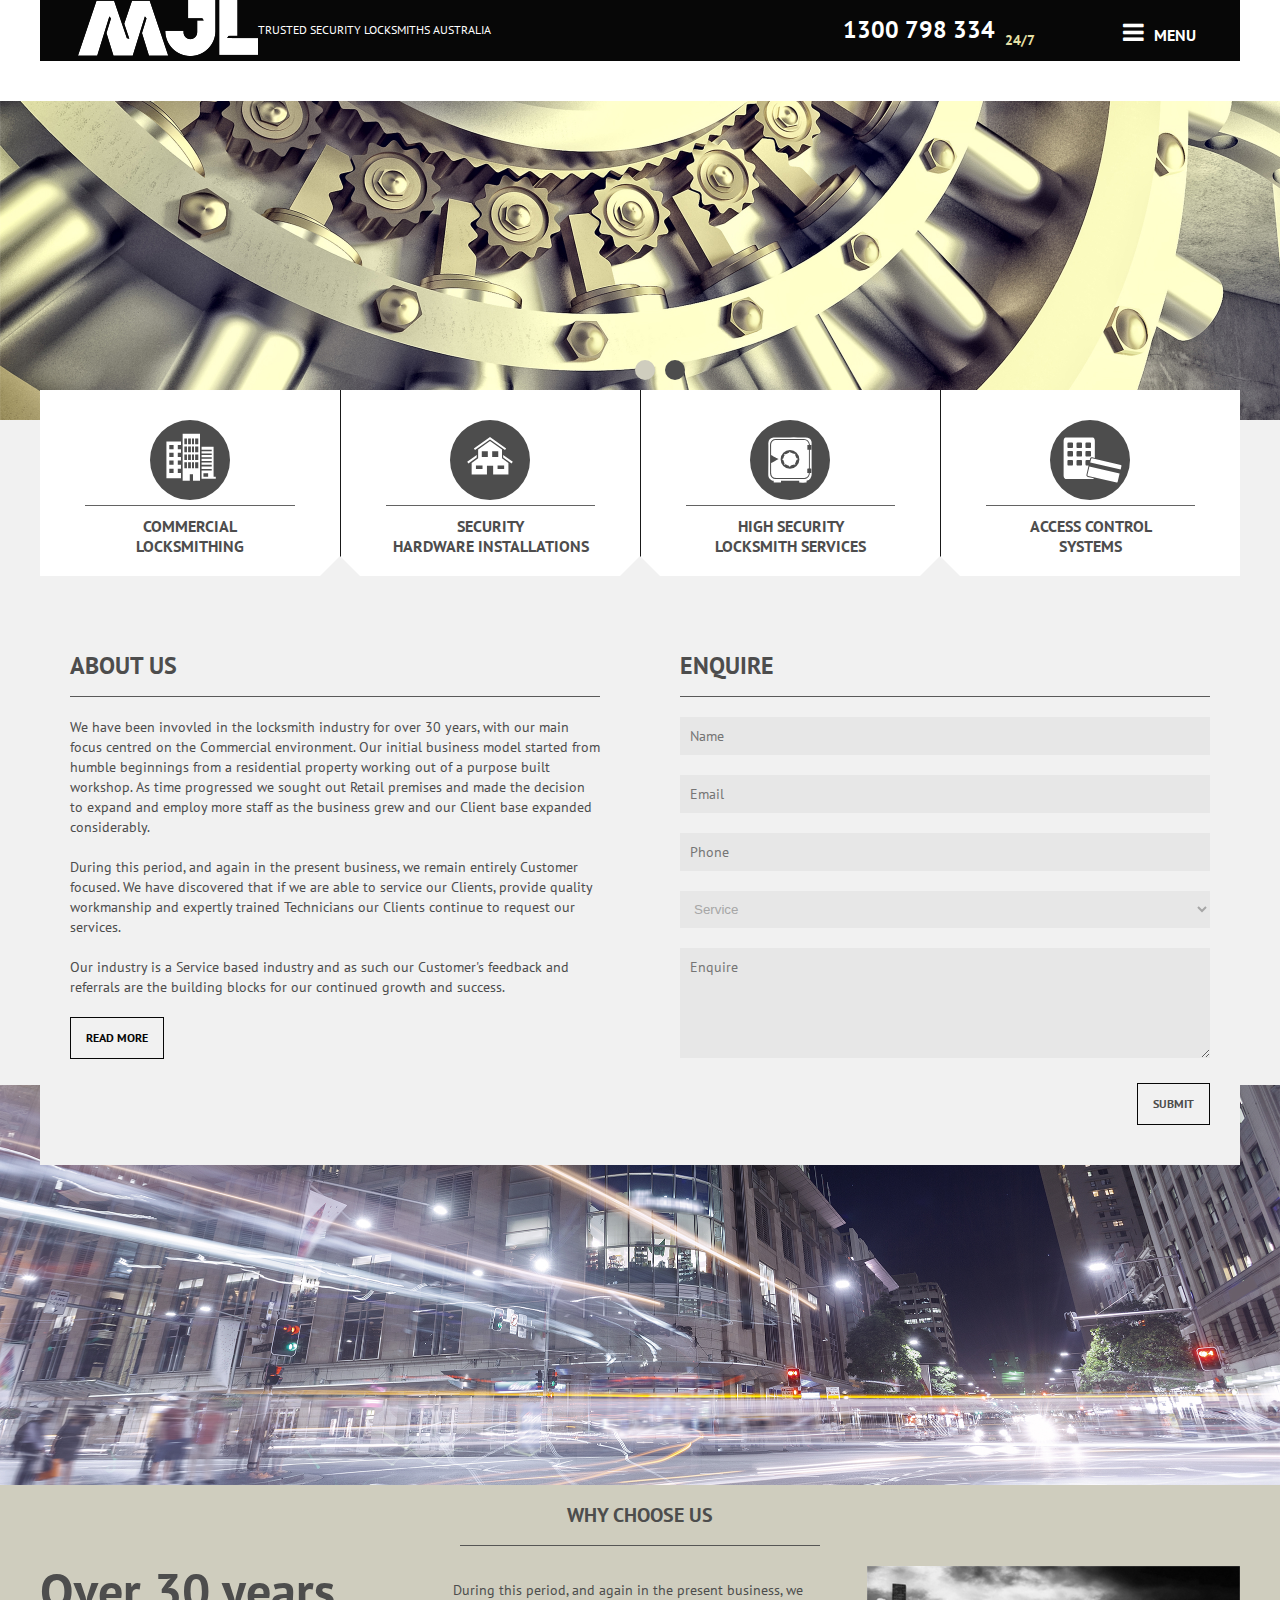
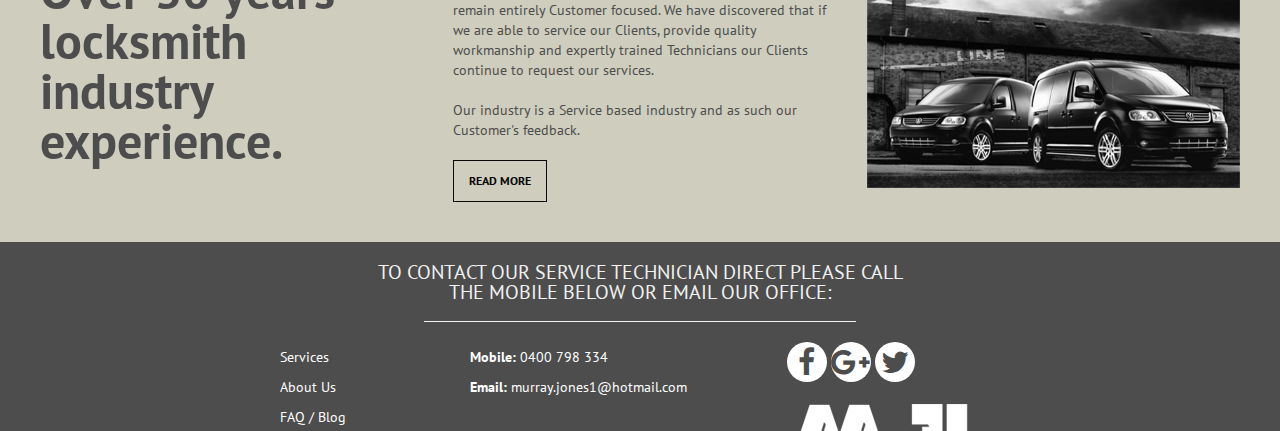
==== index.html @ b2fc55f4 "update style mobile & tablet" ====
<!DOCTYPE html>
<!--[if lt IE 7]>      <html class="no-js lt-ie9 lt-ie8 lt-ie7"> <![endif]-->
<!--[if IE 7]>         <html class="no-js lt-ie9 lt-ie8"> <![endif]-->
<!--[if IE 8]>         <html class="no-js lt-ie9"> <![endif]-->
<!--[if gt IE 8]><!-->
<html class="no-js">
<!--<![endif]-->
<head>
<meta charset="utf-8">
<meta name="viewport" content="width=device-width, initial-scale=1, maximum-scale=1, user-scalable=no">
<title>Home page</title>
<link href="css/style.css" rel="stylesheet" />
<link href="css/slideshow.css" rel="stylesheet" />
<link href='https://fonts.googleapis.com/css?family=PT+Sans:400,700' rel='stylesheet' type='text/css'>
<link rel="stylesheet" href="https://maxcdn.bootstrapcdn.com/font-awesome/4.4.0/css/font-awesome.min.css">
</head>
<body>
	<div class="wrapper">
		<div class="block-header">
			<div class="container">
				<div class="header clearfix">
					<div class="left-header hidden-xs">
						<a href="#" class="logo-main"><img src="images/logo.png" alt="logo company"></a>
						<span class="txt-trust">trusted Security Locksmiths australia</span>
						<span class="txt-week">24/7</span>
						<span class="txt-phone">1300 798 334</span>
					</div>
					<div class="visible-xs header-mobile">
						<span class="hotline">1300 798 334</span>
						<span class="week-mobile">24/7</span>
					</div>
					<div class="right-header">
						<a href="#" class="humberger"><i class="fa fa-bars"></i><span>menu</span></a>
						<div class="menu-drop dis-none">
							<ul class="menu-child">
								<li>
									<a class="show-child" href="#">SERVICES</a>
									<ul class="menu-child2 dis-none">
										<li><a href="#">COMMERCIAL LOCKSMITHING</a></li>
										<li><a href="#">SECURITY HARDWARE INSTALLATION</a></li>
										<li><a href="#">HIGH SECURITY LOCKSMITH SERVICES</a></li>
										<li><a href="#">ACCESS CONTROL SYSTEMS</a></li>
									</ul>

								</li>
								<li>
									<a class="show-child" href="#">ABOUT US</a>
									<ul class="menu-child2 dis-none">
										<li><a href="#">why choose us </a></li>
										<li><a href="#">MJL Directors profile</a></li>
										<li><a href="#">privacy policy</a></li>
									</ul>
								</li>
								<li><a href="#">CONTACT US</a></li>
								<li>
									<a class="show-child" href="#">FAQ / BLOG</a>
									<ul class="menu-child2 dis-none">
										<li><a href="#">FAQ</a></li>
										<li><a href="#">LOCK, SECURITY AND TIPS</a></li>
									</ul>
								</li>
							</ul>
						</div>
					</div>
				</div>
				<div class="visible-xs container-logo">
					<a href="#" class="logo-mobile"><i class="icon-logo-mjl-mobile"></i></a>
					<div class="txt-sologan">trusted Security Locksmiths australia</div>
				</div>
			</div>
		</div>
		<div class="slider clearfix sumHeightMobile">
			<ul class="rslides">
				<li>
					<img src="images/bg_header.jpg" alt="">
				</li>
				<li>
					<img src="images/bg_header.jpg" alt="">
				</li>
			</ul>
		</div>
		<div class="bg-lightest">
			<div class="container">
				<div class="home-block hidden-xs">
					<div class="block-house">
						<div class="block-house1 block-element">
							<div class="house-element">
								<i class="icon-house"></i>
							</div>
							<div class="txt-title">
								Commercial<br>
	Locksmithing
							</div>
						</div>
						<div class="block-house1 block-element">
							<div class="house-element">
								<i class="icon-house2"></i>
							</div>
							<div class="txt-title">
								Security<br>
	Hardware Installations
							</div>
						</div>
						<div class="block-house1 block-element">
							<div class="house-element">
								<i class="icon-house3"></i>
							</div>
							<div class="txt-title">
								High Security<br>
	Locksmith Services
							</div>
						</div>
						<div class="block-house1 block-element">
							<div class="house-element">
								<i class="icon-house4"></i>
							</div>
							<div class="txt-title">
								access control<br>
	systems
							</div>
						</div>
						
					</div>
				</div>
			</div>
			<div class="visible-xs four-block">
				<div class="block-toggle bg-white">
					<div class="container">
						<div class="clearfix header-toggle">
							<div class="icon-four">
								<i class="icon-house2"></i>
							</div>
							<div class="txt-four-block">
								Security Hardware<br>
						Installations
							</div>
							<div class="arrown-mobile">
								<i class="fa fa-chevron-down"></i>
							</div>
						</div>
						<div class="conten-toggle">
							Lorem ipsum dolor sit amet, consectetur adipisicing elit, sed do eiusmod tempor incididunt ut labore et dolore magna aliqua. Ut enim ad minim veniam, quis nostrud exercitation ullamco laboris nisi ut aliquip ex ea commodo consequat. Duis aute irure dolor in reprehenderit in voluptate velit esse cillum dolore eu fugiat nulla pariatur. Excepteur sint occaecat cupidatat non proident, sunt in culpa qui officia deserunt mollit anim id est laborum. <br><br>

Sed ut perspiciatis unde omnis iste natus error sit voluptatem accusantium doloremque laudantium, totam rem aperiam, eaque ipsa quae ab illo inventore veritatis et quasi architecto beatae vitae dicta sunt explicabo. Nemo enim ipsam voluptatem quia voluptas sit aspernatur aut odit aut fugit, sed quia consequuntur magni dolores eos qui ratione voluptatem sequi nesciunt. Neque porro quisquam est, qui dolorem ipsum quia dolor sit amet, consectetur, adipisci velit, sed quia non numquam eius modi tempora incidunt ut labore et dolore magnam aliquam quaerat voluptatem. <br>
						</div>
					</div>
				</div>
				<div class="block-toggle bg-lightest">
					<div class="container">
						<div class="clearfix header-toggle">
							<div class="icon-four">
								<i class="icon-house"></i>
							</div>
							<div class="txt-four-block">
								Commercial<br>
Locksmithing
							</div>
							<div class="arrown-mobile">
								<i class="fa fa-chevron-down"></i>
							</div>
						</div>
						<div class="conten-toggle">
							Lorem ipsum dolor sit amet, consectetur adipisicing elit, sed do eiusmod tempor incididunt ut labore et dolore magna aliqua. Ut enim ad minim veniam, quis nostrud exercitation ullamco laboris nisi ut aliquip ex ea commodo consequat. Duis aute irure dolor in reprehenderit in voluptate velit esse cillum dolore eu fugiat nulla pariatur. Excepteur sint occaecat cupidatat non proident, sunt in culpa qui officia deserunt mollit anim id est laborum. <br><br>

Sed ut perspiciatis unde omnis iste natus error sit voluptatem accusantium doloremque laudantium, totam rem aperiam, eaque ipsa quae ab illo inventore veritatis et quasi architecto beatae vitae dicta sunt explicabo. Nemo enim ipsam voluptatem quia voluptas sit aspernatur aut odit aut fugit, sed quia consequuntur magni dolores eos qui ratione voluptatem sequi nesciunt. Neque porro quisquam est, qui dolorem ipsum quia dolor sit amet, consectetur, adipisci velit, sed quia non numquam eius modi tempora incidunt ut labore et dolore magnam aliquam quaerat voluptatem. <br>
						</div>
					</div>
				</div>
				<div class="block-toggle bg-gray11">
					<div class="container">
						<div class="clearfix header-toggle">
							<div class="icon-four">
								<i class="icon-house3"></i>
							</div>
							<div class="txt-four-block">
								High Security<br>
Locksmith Services
							</div>
							<div class="arrown-mobile">
								<i class="fa fa-chevron-down"></i>
							</div>
						</div>
						<div class="conten-toggle">
							Lorem ipsum dolor sit amet, consectetur adipisicing elit, sed do eiusmod tempor incididunt ut labore et dolore magna aliqua. Ut enim ad minim veniam, quis nostrud exercitation ullamco laboris nisi ut aliquip ex ea commodo consequat. Duis aute irure dolor in reprehenderit in voluptate velit esse cillum dolore eu fugiat nulla pariatur. Excepteur sint occaecat cupidatat non proident, sunt in culpa qui officia deserunt mollit anim id est laborum. <br><br>

Sed ut perspiciatis unde omnis iste natus error sit voluptatem accusantium doloremque laudantium, totam rem aperiam, eaque ipsa quae ab illo inventore veritatis et quasi architecto beatae vitae dicta sunt explicabo. Nemo enim ipsam voluptatem quia voluptas sit aspernatur aut odit aut fugit, sed quia consequuntur magni dolores eos qui ratione voluptatem sequi nesciunt. Neque porro quisquam est, qui dolorem ipsum quia dolor sit amet, consectetur, adipisci velit, sed quia non numquam eius modi tempora incidunt ut labore et dolore magnam aliquam quaerat voluptatem. <br>
						</div>
					</div>
				</div>
				<div class="block-toggle bg-mobile2">
					<div class="container">
						<div class="clearfix header-toggle">
							<div class="icon-four">
								<i class="icon-house4"></i>
							</div>
							<div class="txt-four-block">
								access control<br>
systems
							</div>
							<div class="arrown-mobile">
								<i class="fa fa-chevron-down"></i>
							</div>
						</div>
						<div class="conten-toggle">
							Lorem ipsum dolor sit amet, consectetur adipisicing elit, sed do eiusmod tempor incididunt ut labore et dolore magna aliqua. Ut enim ad minim veniam, quis nostrud exercitation ullamco laboris nisi ut aliquip ex ea commodo consequat. Duis aute irure dolor in reprehenderit in voluptate velit esse cillum dolore eu fugiat nulla pariatur. Excepteur sint occaecat cupidatat non proident, sunt in culpa qui officia deserunt mollit anim id est laborum. <br><br>

Sed ut perspiciatis unde omnis iste natus error sit voluptatem accusantium doloremque laudantium, totam rem aperiam, eaque ipsa quae ab illo inventore veritatis et quasi architecto beatae vitae dicta sunt explicabo. Nemo enim ipsam voluptatem quia voluptas sit aspernatur aut odit aut fugit, sed quia consequuntur magni dolores eos qui ratione voluptatem sequi nesciunt. Neque porro quisquam est, qui dolorem ipsum quia dolor sit amet, consectetur, adipisci velit, sed quia non numquam eius modi tempora incidunt ut labore et dolore magnam aliquam quaerat voluptatem. <br>
						</div>
					</div>
				</div>
			</div>
			
			<div class="container">
				<div class="form-homepage after-parellex">
					<div class="grid-multi ">
						<div class="grid-sm-6">
							<div class="about-us">
								<h2 class="title-txt">about us</h2>
								<p>
									We have been invovled in the locksmith industry for over 30 years, with our main focus centred on the Commercial environment. Our initial business model started from humble beginnings from a residential property working out of a purpose built workshop. As time progressed we sought out Retail premises and made the decision to expand and employ more staff as the business grew and our Client base expanded considerably.<br><br>
								
								During this period, and again in the present business, we remain entirely Customer focused. We have discovered that if we are able to service our Clients, provide quality workmanship and expertly trained Technicians our Clients continue to request our services.<br><br>
								
								Our industry is a Service based industry and as such our Customer's feedback and referrals are the building blocks for our continued growth and success.<br><br>
								<a href="#" class="btn btn-outline">Read More</a>
								</p>
							</div>

						</div>
						<div class="grid-sm-6">
							<div class="form-contact hidden-xs">
								<h2 class="title-txt">ENQUIRE</h2>
								
								<div class="clearfix">
									<input type="text" class="form-input" placeholder="Name">
									<input type="text" class="form-input" placeholder="Email">
									<input type="text" class="form-input" placeholder="Phone">
									<select class="select-form">
										<option select>Service</option>
										<option >ENQUIRE</option>
										<option >Service</option>
										<option >Service</option>
									</select>
									<textarea rows="5" class="form-input" placeholder="Enquire"></textarea>
									<a href="#" class="btn btn-outline btn-submit">SUBMIT</a>
								</div>
							</div>
							<div class="visible-xs block-toggle form-contact-mobile">
								<div class="clearfix header-toggle">
									<div class="icon-four">
										<i class="icon-help-contact"></i>
									</div>
									<div class="txt-four-block">
										Make an<br>
Enquiry
									</div>
									<div class="arrown-mobile">
										<i class="fa fa-chevron-down"></i>
									</div>
								</div>
								<div class="conten-toggle">
									<div class="clearfix">
										<input type="text" class="form-input" placeholder="Name">
										<input type="text" class="form-input" placeholder="Email">
										<input type="text" class="form-input" placeholder="Phone">
										<select class="select-form">
											<option select>Service</option>
											<option >ENQUIRE</option>
											<option >Service</option>
											<option >Service</option>
										</select>
										<textarea rows="5" class="form-input" placeholder="Enquire"></textarea>
										<a href="#" class="btn btn-outline btn-submit">SUBMIT</a>
									</div>
								</div>
							</div>
						</div>
					</div>
				</div>
			</div>
			<div class="parallax-content">
				<img data-parallax='{"y": 200}' src="images/parallax.jpg"/></img>
			</div>
			<div class="bg-lighter">
				<div class="container">
					<div class="txt-header">
						why choose us
					</div>
					<div class="grid-multi">
						<div class="grid-sm-4">
							<div class="txt-year">Over 30 years
	locksmith industry experience.</div>
						</div>
						<div class="grid-sm-4">
							<p>During this period, and again in the present business, we remain entirely Customer focused. We have discovered that if we are able to service our Clients, provide quality workmanship and expertly trained Technicians our Clients continue to request our services.<br><br>
	 
	Our industry is a Service based industry and as such our Customer's feedback.<br><br>
	<a class="btn btn-outline" href="#">Read More</a>
	</p>
						</div>
						<div class="grid-sm-4">
							<img class="respon-img" src="images/image1.jpg" alt="images">
						</div>
					</div>
				</div>
			</div>

			<!-- Footer -->
			<div class="footer">
				<div class="container">
					<div class="footer-top">
						<div class="txt-footer">
						To contact our Service Technician direct please call<br>
						the mobile below or email our office:
						</div>
						<div class="grid-multi txt-link-footer">
							<div class="grid-sm-3">
								<ul>
									<li><a href="#">Services</a></li>
									<li><a href="#">About Us</a></li>
									<li><a href="#">FAQ / Blog</a></li>
									<li><a href="#">Contact Us</a></li>
								</ul>
							</div>
							<div class="grid-sm-5">
								<ul>
									<li><strong>Mobile:</strong> 0400 798 334</li>
									<li><strong>Email:</strong> murray.jones1@hotmail.com</li>
								</ul>
							</div>
							<div class="grid-sm-4">
								<div class="link-social">
									<div class="cirlce">
										<i class="fa fa-facebook"></i>
									</div>
									<div class="cirlce">
										<i class="fa fa-google-plus"></i>
									</div>
									<div class="cirlce">
										<i class="fa fa-twitter"></i>
									</div>
								</div>
								<img class="respon-img" src="images/logo-footer.png" alt="images">
							</div>
						</div>
					</div>
				</div>
				<div class="footer-copy">
					<div class="container">
						<div class="txt-copyright">
							<div class="grid-multi">
								<div class="grid-sm-6">
									© 2014 Security Hardware Installers.
								</div>
								<div class="grid-sm-6">
									Website by The Mark Agency
								</div>
							</div>
						</div>
					</div>
				</div>
			</div>
			<!-- end footer -->
		</div>
	</div>
	
<script src="js/jquery-2.1.3.min.js"></script>
<script src="js/responsiveslides.js"></script>
<script src="js/jquery.parallax-scroll.js"></script>
<script src="js/main.js"></script>
</body>
</html>
---- css/style.css ----
/* #Variable Definitions
================================================== */
/* Fluid Grid
  $grid-width: 100%;
  $totals-columns: 12;
  $margin: 1%;
*/
/* Mixin Media Queries
================================================== */
/*  @mixin wide-screen {
    @media only screen and (min-width: $wide-screen-width) { @content; }
  }
  @mixin desktop {
    @media only screen and (min-width: $base-width) and (max-width: $wide-screen-widt - 1) { @content; }
  }*/
/* #Clearing
================================================== */
/* Include clearfix on parent to clear nested columns,
or wrap each row of columns in a @include row */
/* You can also use a @include clear to clear columns */
/* Mixin container width
================================================== */
/* line 18, ../sass/_responsive-visibility.scss */
.visible-xs {
  display: none !important;
}

/* line 18, ../sass/_responsive-visibility.scss */
.visible-sm {
  display: none !important;
}

/* line 18, ../sass/_responsive-visibility.scss */
.visible-md {
  display: none !important;
}

/* line 18, ../sass/_responsive-visibility.scss */
.visible-lg {
  display: none !important;
}

@media (max-width: 767px) {
  /* line 7, ../sass/_responsive-visibility.scss */
  .visible-xs {
    display: block !important;
  }

  /* line 10, ../sass/_responsive-visibility.scss */
  table.visible-xs {
    display: table;
  }

  /* line 11, ../sass/_responsive-visibility.scss */
  tr.visible-xs {
    display: table-row !important;
  }

  /* line 12, ../sass/_responsive-visibility.scss */
  th.visible-xs,
  td.visible-xs {
    display: table-cell !important;
  }
}
@media (min-width: 992px) and (max-width: 991px) {
  /* line 7, ../sass/_responsive-visibility.scss */
  .visible-sm {
    display: block !important;
  }

  /* line 10, ../sass/_responsive-visibility.scss */
  table.visible-sm {
    display: table;
  }

  /* line 11, ../sass/_responsive-visibility.scss */
  tr.visible-sm {
    display: table-row !important;
  }

  /* line 12, ../sass/_responsive-visibility.scss */
  th.visible-sm,
  td.visible-sm {
    display: table-cell !important;
  }
}
@media (min-width: 1200px) and (max-width: 1199px) {
  /* line 7, ../sass/_responsive-visibility.scss */
  .visible-md {
    display: block !important;
  }

  /* line 10, ../sass/_responsive-visibility.scss */
  table.visible-md {
    display: table;
  }

  /* line 11, ../sass/_responsive-visibility.scss */
  tr.visible-md {
    display: table-row !important;
  }

  /* line 12, ../sass/_responsive-visibility.scss */
  th.visible-md,
  td.visible-md {
    display: table-cell !important;
  }
}
@media (min-width: 1590px) {
  /* line 7, ../sass/_responsive-visibility.scss */
  .visible-lg {
    display: block !important;
  }

  /* line 10, ../sass/_responsive-visibility.scss */
  table.visible-lg {
    display: table;
  }

  /* line 11, ../sass/_responsive-visibility.scss */
  tr.visible-lg {
    display: table-row !important;
  }

  /* line 12, ../sass/_responsive-visibility.scss */
  th.visible-lg,
  td.visible-lg {
    display: table-cell !important;
  }
}
@media (min-width: 1590px) {
  /* line 44, ../sass/_responsive-visibility.scss */
  .visible-lg-block {
    display: block !important;
  }
}

@media (min-width: 1590px) {
  /* line 49, ../sass/_responsive-visibility.scss */
  .visible-lg-inline {
    display: inline !important;
  }
}

@media (min-width: 1590px) {
  /* line 54, ../sass/_responsive-visibility.scss */
  .visible-lg-inline-block {
    display: inline-block !important;
  }
}

@media (max-width: 767px) {
  /* line 18, ../sass/_responsive-visibility.scss */
  .hidden-xs {
    display: none !important;
  }
}
@media (min-width: 992px) and (max-width: 991px) {
  /* line 18, ../sass/_responsive-visibility.scss */
  .hidden-sm {
    display: none !important;
  }
}
@media (min-width: 1200px) and (max-width: 1199px) {
  /* line 18, ../sass/_responsive-visibility.scss */
  .hidden-md {
    display: none !important;
  }
}
@media (min-width: 1590px) {
  /* line 18, ../sass/_responsive-visibility.scss */
  .hidden-lg {
    display: none !important;
  }
}
/* line 48, sprite/*.png */
.sprite-sprite {
  background-image: url('../images/sprite-s10a72a6405.png');
  background-repeat: no-repeat;
}

/* line 48, sprite2x/*.png */
.sprite2x-sprite {
  background-image: url('../images/sprite2x-s4df52e002a.png');
  background-repeat: no-repeat;
}

/* line 1, ../sass/_button.scss */
.btn, .read-more .more-link,
.read-more .less-link,
.read-less .more-link,
.read-less .less-link {
  padding: 10px 15px;
  display: inline-block;
  text-transform: uppercase;
  font-size: 12px;
  font-weight: 700;
  text-decoration: none;
  color: #070707;
}

/* line 11, ../sass/_button.scss */
.btn-outline, .read-more .more-link,
.read-more .less-link,
.read-less .more-link,
.read-less .less-link {
  border: solid 1px #070707;
}

/* line 15, ../sass/_button.scss */
.read-more,
.read-less {
  display: block;
  margin-top: 20px;
}
/* line 19, ../sass/_button.scss */
.read-more .more-link,
.read-more .less-link,
.read-less .more-link,
.read-less .less-link {
  margin-right: 10px;
}

@font-face {
  font-family: 'icomoon';
  src: url("../fonts/icomoon.eot?gs9sw4");
  src: url("../fonts/icomoon.eot?gs9sw4#iefix") format("embedded-opentype"), url("../fonts/icomoon.ttf?gs9sw4") format("truetype"), url("../fonts/icomoon.woff?gs9sw4") format("woff"), url("../fonts/icomoon.svg?gs9sw4#icomoon") format("svg");
  font-weight: normal;
  font-style: normal;
}
/* line 12, ../sass/_fonts.scss */
[class^="icon-"], [class*=" icon-"] {
  font-family: 'icomoon';
  speak: none;
  font-style: normal;
  font-weight: normal;
  font-variant: normal;
  text-transform: none;
  line-height: 1;
  /* Better Font Rendering =========== */
  -webkit-font-smoothing: antialiased;
  -moz-osx-font-smoothing: grayscale;
}

/* line 26, ../sass/_fonts.scss */
.icon-local:before {
  content: "\e90b";
}

/* line 29, ../sass/_fonts.scss */
.icon-faq-person:before {
  content: "\e908";
}

/* line 32, ../sass/_fonts.scss */
.icon-service-local:before {
  content: "\e909";
}

/* line 35, ../sass/_fonts.scss */
.icon-help-contact:before {
  content: "\e90a";
}

/* line 38, ../sass/_fonts.scss */
.icon-logo-mjl-mobile:before {
  content: "\e907";
}

/* line 41, ../sass/_fonts.scss */
.icon-blog:before {
  content: "\e904";
}

/* line 44, ../sass/_fonts.scss */
.icon-lock:before {
  content: "\e905";
}

/* line 47, ../sass/_fonts.scss */
.icon-security:before {
  content: "\e906";
}

/* line 50, ../sass/_fonts.scss */
.icon-house3:before {
  content: "\e900";
}

/* line 53, ../sass/_fonts.scss */
.icon-house4:before {
  content: "\e901";
}

/* line 56, ../sass/_fonts.scss */
.icon-house2:before {
  content: "\e902";
}

/* line 59, ../sass/_fonts.scss */
.icon-house:before {
  content: "\e903";
}

/* line 14, ../sass/_grid-customer.scss */
.grid-multi {
  margin-left: -20px;
  margin-right: -20px;
  zoom: 1;
}
/* line 50, ../sass/_media-queries_grid-system.scss */
.grid-multi:after {
  clear: both;
}
/* line 51, ../sass/_media-queries_grid-system.scss */
.grid-multi:before, .grid-multi:after {
  content: '\0020';
  display: block;
  overflow: hidden;
  visibility: hidden;
  width: 0;
  height: 0;
}

/* line 26, ../sass/_grid-customer.scss */
.grid-xs-1, .grid-sm-1, .grid-md-1, .grid-lg-1, .grid-xs-2, .grid-sm-2, .grid-md-2, .grid-lg-2, .grid-xs-3, .grid-sm-3, .grid-md-3, .grid-lg-3, .grid-xs-4, .grid-sm-4, .grid-md-4, .grid-lg-4, .grid-xs-5, .grid-sm-5, .grid-md-5, .grid-lg-5, .grid-xs-6, .grid-sm-6, .grid-md-6, .grid-lg-6, .grid-xs-7, .grid-sm-7, .grid-md-7, .grid-lg-7, .grid-xs-8, .grid-sm-8, .grid-md-8, .grid-lg-8, .grid-xs-9, .grid-sm-9, .grid-md-9, .grid-lg-9, .grid-xs-10, .grid-sm-10, .grid-md-10, .grid-lg-10, .grid-xs-11, .grid-sm-11, .grid-md-11, .grid-lg-11, .grid-xs-12, .grid-sm-12, .grid-md-12, .grid-lg-12 {
  position: relative;
  min-height: 1px;
  padding-left: 20px;
  padding-right: 20px;
  box-sizing: border-box;
  -webkit-box-sizing: border-box;
}

/* line 43, ../sass/_grid-customer.scss */
.grid-xs-1, .grid-sm-1, .grid-md-1, .grid-lg-1, .grid-xs-2, .grid-sm-2, .grid-md-2, .grid-lg-2, .grid-xs-3, .grid-sm-3, .grid-md-3, .grid-lg-3, .grid-xs-4, .grid-sm-4, .grid-md-4, .grid-lg-4, .grid-xs-5, .grid-sm-5, .grid-md-5, .grid-lg-5, .grid-xs-6, .grid-sm-6, .grid-md-6, .grid-lg-6, .grid-xs-7, .grid-sm-7, .grid-md-7, .grid-lg-7, .grid-xs-8, .grid-sm-8, .grid-md-8, .grid-lg-8, .grid-xs-9, .grid-sm-9, .grid-md-9, .grid-lg-9, .grid-xs-10, .grid-sm-10, .grid-md-10, .grid-lg-10, .grid-xs-11, .grid-sm-11, .grid-md-11, .grid-lg-11, .grid-xs-12, .grid-sm-12, .grid-md-12, .grid-lg-12 {
  position: relative;
  min-height: 1px;
}

/* line 57, ../sass/_grid-customer.scss */
.grid-xs-1, .grid-xs-2, .grid-xs-3, .grid-xs-4, .grid-xs-5, .grid-xs-6, .grid-xs-7, .grid-xs-8, .grid-xs-9, .grid-xs-10, .grid-xs-11, .grid-xs-12 {
  float: left;
}

/* line 64, ../sass/_grid-customer.scss */
.grid-xs-1 {
  width: 8.33333%;
}

/* line 64, ../sass/_grid-customer.scss */
.grid-xs-2 {
  width: 16.66667%;
}

/* line 64, ../sass/_grid-customer.scss */
.grid-xs-3 {
  width: 25%;
}

/* line 64, ../sass/_grid-customer.scss */
.grid-xs-4 {
  width: 33.33333%;
}

/* line 64, ../sass/_grid-customer.scss */
.grid-xs-5 {
  width: 41.66667%;
}

/* line 64, ../sass/_grid-customer.scss */
.grid-xs-6 {
  width: 50%;
}

/* line 64, ../sass/_grid-customer.scss */
.grid-xs-7 {
  width: 58.33333%;
}

/* line 64, ../sass/_grid-customer.scss */
.grid-xs-8 {
  width: 66.66667%;
}

/* line 64, ../sass/_grid-customer.scss */
.grid-xs-9 {
  width: 75%;
}

/* line 64, ../sass/_grid-customer.scss */
.grid-xs-10 {
  width: 83.33333%;
}

/* line 64, ../sass/_grid-customer.scss */
.grid-xs-11 {
  width: 91.66667%;
}

/* line 64, ../sass/_grid-customer.scss */
.grid-xs-12 {
  width: 100%;
}

@media (min-width: 768px) {
  /* line 57, ../sass/_grid-customer.scss */
  .grid-sm-1, .grid-sm-2, .grid-sm-3, .grid-sm-4, .grid-sm-5, .grid-sm-6, .grid-sm-7, .grid-sm-8, .grid-sm-9, .grid-sm-10, .grid-sm-11, .grid-sm-12 {
    float: left;
  }

  /* line 64, ../sass/_grid-customer.scss */
  .grid-sm-1 {
    width: 8.33333%;
  }

  /* line 64, ../sass/_grid-customer.scss */
  .grid-sm-2 {
    width: 16.66667%;
  }

  /* line 64, ../sass/_grid-customer.scss */
  .grid-sm-3 {
    width: 25%;
  }

  /* line 64, ../sass/_grid-customer.scss */
  .grid-sm-4 {
    width: 33.33333%;
  }

  /* line 64, ../sass/_grid-customer.scss */
  .grid-sm-5 {
    width: 41.66667%;
  }

  /* line 64, ../sass/_grid-customer.scss */
  .grid-sm-6 {
    width: 50%;
  }

  /* line 64, ../sass/_grid-customer.scss */
  .grid-sm-7 {
    width: 58.33333%;
  }

  /* line 64, ../sass/_grid-customer.scss */
  .grid-sm-8 {
    width: 66.66667%;
  }

  /* line 64, ../sass/_grid-customer.scss */
  .grid-sm-9 {
    width: 75%;
  }

  /* line 64, ../sass/_grid-customer.scss */
  .grid-sm-10 {
    width: 83.33333%;
  }

  /* line 64, ../sass/_grid-customer.scss */
  .grid-sm-11 {
    width: 91.66667%;
  }

  /* line 64, ../sass/_grid-customer.scss */
  .grid-sm-12 {
    width: 100%;
  }
}
@media (min-width: 992px) {
  /* line 57, ../sass/_grid-customer.scss */
  .grid-md-1, .grid-md-2, .grid-md-3, .grid-md-4, .grid-md-5, .grid-md-6, .grid-md-7, .grid-md-8, .grid-md-9, .grid-md-10, .grid-md-11, .grid-md-12 {
    float: left;
  }

  /* line 64, ../sass/_grid-customer.scss */
  .grid-md-1 {
    width: 8.33333%;
  }

  /* line 64, ../sass/_grid-customer.scss */
  .grid-md-2 {
    width: 16.66667%;
  }

  /* line 64, ../sass/_grid-customer.scss */
  .grid-md-3 {
    width: 25%;
  }

  /* line 64, ../sass/_grid-customer.scss */
  .grid-md-4 {
    width: 33.33333%;
  }

  /* line 64, ../sass/_grid-customer.scss */
  .grid-md-5 {
    width: 41.66667%;
  }

  /* line 64, ../sass/_grid-customer.scss */
  .grid-md-6 {
    width: 50%;
  }

  /* line 64, ../sass/_grid-customer.scss */
  .grid-md-7 {
    width: 58.33333%;
  }

  /* line 64, ../sass/_grid-customer.scss */
  .grid-md-8 {
    width: 66.66667%;
  }

  /* line 64, ../sass/_grid-customer.scss */
  .grid-md-9 {
    width: 75%;
  }

  /* line 64, ../sass/_grid-customer.scss */
  .grid-md-10 {
    width: 83.33333%;
  }

  /* line 64, ../sass/_grid-customer.scss */
  .grid-md-11 {
    width: 91.66667%;
  }

  /* line 64, ../sass/_grid-customer.scss */
  .grid-md-12 {
    width: 100%;
  }
}
@media (min-width: 1200px) {
  /* line 57, ../sass/_grid-customer.scss */
  .grid-lg-1, .grid-lg-2, .grid-lg-3, .grid-lg-4, .grid-lg-5, .grid-lg-6, .grid-lg-7, .grid-lg-8, .grid-lg-9, .grid-lg-10, .grid-lg-11, .grid-lg-12 {
    float: left;
  }

  /* line 64, ../sass/_grid-customer.scss */
  .grid-lg-1 {
    width: 8.33333%;
  }

  /* line 64, ../sass/_grid-customer.scss */
  .grid-lg-2 {
    width: 16.66667%;
  }

  /* line 64, ../sass/_grid-customer.scss */
  .grid-lg-3 {
    width: 25%;
  }

  /* line 64, ../sass/_grid-customer.scss */
  .grid-lg-4 {
    width: 33.33333%;
  }

  /* line 64, ../sass/_grid-customer.scss */
  .grid-lg-5 {
    width: 41.66667%;
  }

  /* line 64, ../sass/_grid-customer.scss */
  .grid-lg-6 {
    width: 50%;
  }

  /* line 64, ../sass/_grid-customer.scss */
  .grid-lg-7 {
    width: 58.33333%;
  }

  /* line 64, ../sass/_grid-customer.scss */
  .grid-lg-8 {
    width: 66.66667%;
  }

  /* line 64, ../sass/_grid-customer.scss */
  .grid-lg-9 {
    width: 75%;
  }

  /* line 64, ../sass/_grid-customer.scss */
  .grid-lg-10 {
    width: 83.33333%;
  }

  /* line 64, ../sass/_grid-customer.scss */
  .grid-lg-11 {
    width: 91.66667%;
  }

  /* line 64, ../sass/_grid-customer.scss */
  .grid-lg-12 {
    width: 100%;
  }
}
/* line 133, ../sass/_grid-customer.scss */
.no-gutter {
  margin-left: 0;
  margin-right: 0;
}
/* line 137, ../sass/_grid-customer.scss */
.no-gutter > [class*='col-'] {
  padding-right: 0;
  padding-left: 0;
}
/* line 142, ../sass/_grid-customer.scss */
.no-gutter > [class*='grid-'] {
  padding-right: 0;
  padding-left: 0;
  margin-left: 0;
  margin-right: 0;
}

/* line 150, ../sass/_grid-customer.scss */
.no-gutter-container {
  padding-right: 0;
  padding-left: 0;
}

/* line 9, ../sass/_utilities.scss */
.clearfix {
  zoom: 1;
}
/* line 50, ../sass/_media-queries_grid-system.scss */
.clearfix:after {
  clear: both;
}
/* line 51, ../sass/_media-queries_grid-system.scss */
.clearfix:before, .clearfix:after {
  content: '\0020';
  display: block;
  overflow: hidden;
  visibility: hidden;
  width: 0;
  height: 0;
}

/* line 13, ../sass/_utilities.scss */
.pull-right {
  float: right !important;
}

/* line 16, ../sass/_utilities.scss */
.pull-left {
  float: left !important;
}

/* line 25, ../sass/_utilities.scss */
.hide {
  display: none !important;
}

/* line 28, ../sass/_utilities.scss */
.show {
  display: block !important;
}

/* line 31, ../sass/_utilities.scss */
.invisible {
  visibility: hidden;
}

/* line 40, ../sass/_utilities.scss */
.hidden {
  display: none !important;
  visibility: hidden !important;
}

/* line 49, ../sass/_utilities.scss */
.affix {
  position: fixed;
}

/* line 1, ../sass/_type.scss */
h1, h2, h3, h4, h5, h6 {
  margin: 0;
  padding: 0;
}

/* line 5, ../sass/_type.scss */
h1, .h1 {
  font-size: 28px;
  text-transform: uppercase;
}

/* line 10, ../sass/_type.scss */
h2, .h2 {
  font-size: 24px;
}

/* line 13, ../sass/_type.scss */
h3, .h3 {
  font-size: 20px;
}

/* line 16, ../sass/_type.scss */
h4, .h4 {
  font-size: 18px;
}

/* line 19, ../sass/_type.scss */
h5, .h5 {
  font-size: 16px;
}

/* line 21, ../sass/_type.scss */
h6, .h6 {
  font-size: 14px;
}

/* line 1, ../sass/page/_homepage.scss */
.header {
  background: #070707;
}

/* line 5, ../sass/page/_homepage.scss */
.block-header {
  position: fixed;
  top: 0;
  width: 100%;
  z-index: 5;
}
/* line 10, ../sass/page/_homepage.scss */
.block-header .header {
  padding-left: 3.14465%;
  zoom: 1;
}
@media (min-width: 1px) and (max-width: 760px) {
  /* line 10, ../sass/page/_homepage.scss */
  .block-header .header {
    padding-left: 0;
    background: #4d4d4d;
  }
}

/* line 50, ../sass/_media-queries_grid-system.scss */
.block-header .header:after {
  clear: both;
}
/* line 51, ../sass/_media-queries_grid-system.scss */
.block-header .header:before, .block-header .header:after {
  content: '\0020';
  display: block;
  overflow: hidden;
  visibility: hidden;
  width: 0;
  height: 0;
}
/* line 17, ../sass/page/_homepage.scss */
.block-header .header .left-header {
  width: 82.38994%;
  float: left;
}
/* line 20, ../sass/page/_homepage.scss */
.block-header .header .left-header .txt-trust {
  font-size: 12px;
  color: #fff;
  text-transform: uppercase;
  display: inline-block;
}
/* line 26, ../sass/page/_homepage.scss */
.block-header .header .left-header .txt-phone {
  font-size: 24px;
  font-weight: 700;
  color: #fff;
  display: inline-block;
  text-align: right;
  float: right;
  padding-top: 20px;
  margin-right: 10px;
}
/* line 36, ../sass/page/_homepage.scss */
.block-header .header .left-header .txt-week {
  font-size: 14px;
  font-weight: 700;
  color: #e7e1a7;
  display: inline-block;
  text-align: right;
  float: right;
  padding-top: 30px;
}
/* line 46, ../sass/page/_homepage.scss */
.block-header .header .right-header {
  width: 17.61006%;
  float: right;
  position: relative;
}

/* line 54, ../sass/page/_homepage.scss */
.humberger {
  color: #fff;
  text-transform: uppercase;
  font-size: 16px;
  text-decoration: none;
  font-weight: 700;
  float: right;
  padding-top: 20px;
  margin-left: 20px;
  margin-right: 18.04878%;
  width: 80px;
}
@media (min-width: 1px) and (max-width: 760px) {
  /* line 54, ../sass/page/_homepage.scss */
  .humberger {
    background: #4d4d4d;
    padding-top: 10px;
    padding-bottom: 10px;
    padding-left: 20px;
  }
}

/* line 71, ../sass/page/_homepage.scss */
.humberger:hover, .humberger.active {
  background: #4d4d4d;
  padding-right: 18.04878%;
  padding-left: 20px;
  margin: 0;
  padding-bottom: 15px;
}
@media (min-width: 1px) and (max-width: 760px) {
  /* line 71, ../sass/page/_homepage.scss */
  .humberger:hover, .humberger.active {
    padding-left: 20px;
    background: #4d4d4d;
    padding-bottom: 10px;
  }
}

/* line 84, ../sass/page/_homepage.scss */
.humberger > i {
  margin-right: 10px;
  font-size: 24px;
}

/* line 95, ../sass/page/_homepage.scss */
.menu-drop {
  position: absolute;
  right: 0;
  background: #4d4d4d;
  color: #fff;
}
/* line 100, ../sass/page/_homepage.scss */
.menu-drop ul {
  list-style: none;
  margin: 0;
  padding: 0;
}
/* line 104, ../sass/page/_homepage.scss */
.menu-drop ul > li {
  list-style: none;
  padding: 10px 0 10px 20px;
  border-bottom: solid 1px #343434;
  position: relative;
}
/* line 109, ../sass/page/_homepage.scss */
.menu-drop ul > li a {
  color: #fff;
  text-decoration: none;
  font-weight: 700;
}
/* line 114, ../sass/page/_homepage.scss */
.menu-drop ul > li .menu-child2 {
  position: absolute;
  background: #cfcdbe;
  top: 0;
}
/* line 118, ../sass/page/_homepage.scss */
.menu-drop ul > li .menu-child2 > li {
  font-weight: 400;
  border-bottom: solid 1px #f1f1f1;
  white-space: nowrap;
  text-align: right;
  padding-right: 20px;
}
/* line 124, ../sass/page/_homepage.scss */
.menu-drop ul > li .menu-child2 > li a {
  color: #4d4d4d;
}
/* line 128, ../sass/page/_homepage.scss */
.menu-drop ul > li .menu-child2:after {
  width: 0;
  height: 0;
  border-top: 20px solid transparent;
  border-left: 20px solid #cfcdbe;
  border-bottom: 20px solid transparent;
  position: absolute;
  content: "";
  right: -20px;
  top: 0;
}

/* line 146, ../sass/page/_homepage.scss */
.dis-none {
  display: none;
}

/* line 154, ../sass/page/_homepage.scss */
.home-block {
  background: #fff;
  margin-top: -30px;
  position: relative;
  z-index: 4;
}
/* line 159, ../sass/page/_homepage.scss */
.home-block .block-house {
  display: table;
  width: 100%;
}
/* line 162, ../sass/page/_homepage.scss */
.home-block .block-house .block-house1,
.home-block .block-house .block-house2,
.home-block .block-house .block-house3,
.home-block .block-house .block-house4 {
  display: table-cell;
  width: 25%;
  vertical-align: middle;
  text-align: center;
}
/* line 171, ../sass/page/_homepage.scss */
.home-block .block-house .block-element {
  position: relative;
}
/* line 172, ../sass/page/_homepage.scss */
.home-block .block-house .block-element + .block-element {
  border-left: solid 1px #191919;
}
/* line 176, ../sass/page/_homepage.scss */
.home-block .block-house .block-element:after {
  width: 0;
  height: 0;
  border-left: 20px solid transparent;
  border-right: 20px solid transparent;
  border-bottom: 20px solid #f1f1f1;
  position: absolute;
  content: "";
  right: -20px;
  bottom: 0;
  z-index: 2;
}
/* line 189, ../sass/page/_homepage.scss */
.home-block .block-house .block-element:last-child:after {
  border-bottom: 0;
}
/* line 194, ../sass/page/_homepage.scss */
.home-block .block-house .house-element {
  font-size: 20px;
  width: 70%;
  border-bottom: solid 1px #636363;
  padding-bottom: 5px;
  margin: 30px auto 0;
  font-size: 80px;
  color: #4d4d4d;
}
/* line 203, ../sass/page/_homepage.scss */
.home-block .block-house .txt-title {
  font-size: 16px;
  font-weight: 700;
  text-transform: uppercase;
  color: #4d4d4d;
  padding-top: 10px;
  padding-bottom: 20px;
  z-index: 2;
}

/* line 219, ../sass/page/_homepage.scss */
.rslides_tabs {
  position: absolute;
  bottom: 40px;
  z-index: 3;
  left: 50%;
  -webkit-transform: translate(-50%, 0);
  -ms-transform: translate(-50%, 0);
  -o-transform: translate(-50%, 0);
  transform: translate(-50%, 0);
  list-style: none;
  margin: 0 auto;
}
@media (min-width: 1px) and (max-width: 760px) {
  /* line 219, ../sass/page/_homepage.scss */
  .rslides_tabs {
    bottom: 15px;
  }
}

/* line 230, ../sass/page/_homepage.scss */
.rslides_tabs li {
  text-indent: -99999px;
  display: inline-block;
  width: 20px;
  height: 20px;
  border-radius: 100%;
  -webkit-border-radius: 100%;
  background: #4d4d4d;
  margin: 0 5px;
}
/* line 238, ../sass/page/_homepage.scss */
.rslides_tabs li a {
  display: block;
}
/* line 241, ../sass/page/_homepage.scss */
.rslides_tabs li.rslides_here {
  background: #cfcdbe;
}

/* line 248, ../sass/page/_homepage.scss */
.logo-main {
  float: left;
}

/* line 252, ../sass/page/_homepage.scss */
.txt-trust {
  float: left;
  padding-top: 20px;
}

/* line 256, ../sass/page/_homepage.scss */
.title-txt {
  border-bottom: solid 1px #595959;
  text-transform: uppercase;
  font-weight: 700;
  margin-bottom: 20px;
  padding-bottom: 20px;
}

/* line 264, ../sass/page/_homepage.scss */
.form-homepage {
  padding: 0 30px;
  padding-bottom: 20px;
  background: #f1f1f1;
}
@media (min-width: 1px) and (max-width: 760px) {
  /* line 264, ../sass/page/_homepage.scss */
  .form-homepage {
    padding: 20px 0 0;
  }
}

/* line 272, ../sass/page/_homepage.scss */
.form-homepage.after-parellex {
  position: relative;
  bottom: -80px;
  z-index: 2;
}
@media (min-width: 1px) and (max-width: 760px) {
  /* line 272, ../sass/page/_homepage.scss */
  .form-homepage.after-parellex {
    bottom: 0;
  }
}

/* line 281, ../sass/page/_homepage.scss */
.form-homepage .btn-submit {
  float: right;
  border: 1px solid #070707;
  color: #4d4d4d;
}
/* line 286, ../sass/page/_homepage.scss */
.form-homepage .about-us {
  padding-right: 20px;
}
@media (min-width: 1px) and (max-width: 760px) {
  /* line 286, ../sass/page/_homepage.scss */
  .form-homepage .about-us {
    padding-right: 0;
  }
}

/* line 292, ../sass/page/_homepage.scss */
.form-homepage .form-contact {
  padding-left: 20px;
  padding-bottom: 20px;
}
@media (min-width: 1px) and (max-width: 760px) {
  /* line 292, ../sass/page/_homepage.scss */
  .form-homepage .form-contact {
    padding: 0;
  }
}

/* line 301, ../sass/page/_homepage.scss */
.btn-submit {
  float: right;
}

/* line 307, ../sass/page/_homepage.scss */
.parallax-content {
  position: relative;
  width: 100%;
  height: 400px;
  overflow: hidden;
}
@media (min-width: 761px) and (max-width: 991px) {
  /* line 307, ../sass/page/_homepage.scss */
  .parallax-content {
    width: auto;
    height: 300px;
  }
}

@media (min-width: 1px) and (max-width: 760px) {
  /* line 307, ../sass/page/_homepage.scss */
  .parallax-content {
    width: auto;
    height: 300px;
  }
}

/* line 320, ../sass/page/_homepage.scss */
.parallax-content img {
  bottom: 0;
  left: 0;
  position: absolute;
  width: 100%;
  max-width: none;
}
@media (min-width: 761px) and (max-width: 991px) {
  /* line 320, ../sass/page/_homepage.scss */
  .parallax-content img {
    width: auto;
    height: 320px;
  }
}

@media (min-width: 1px) and (max-width: 760px) {
  /* line 320, ../sass/page/_homepage.scss */
  .parallax-content img {
    width: auto;
    height: 400px;
  }
}

/* line 339, ../sass/page/_homepage.scss */
.txt-header {
  border-bottom: solid 1px #565655;
  padding-bottom: 20px;
  padding-top: 20px;
  text-transform: uppercase;
  width: 30%;
  text-align: center;
  margin: 0 auto;
  font-size: 20px;
  font-weight: 700;
  margin-bottom: 20px;
}
@media (min-width: 1px) and (max-width: 760px) {
  /* line 339, ../sass/page/_homepage.scss */
  .txt-header {
    width: 100%;
    text-align: left;
  }
}

/* line 356, ../sass/page/_homepage.scss */
.txt-year {
  font-size: 50px;
  font-weight: 700;
  line-height: 100%;
}
@media (min-width: 761px) and (max-width: 991px) {
  /* line 356, ../sass/page/_homepage.scss */
  .txt-year {
    font-size: 40px;
  }
}

@media (min-width: 1px) and (max-width: 760px) {
  /* line 356, ../sass/page/_homepage.scss */
  .txt-year {
    font-size: 30px;
  }
}

/* line 368, ../sass/page/_homepage.scss */
.footer {
  background: #4d4d4d;
}
/* line 370, ../sass/page/_homepage.scss */
.footer .footer-copy {
  background: #272626;
  padding: 10px 0;
  text-align: center;
}
/* line 374, ../sass/page/_homepage.scss */
.footer .footer-copy .txt-copyright {
  width: 50%;
  margin: 0 auto;
  font-size: 12px;
}
@media (min-width: 1px) and (max-width: 760px) {
  /* line 374, ../sass/page/_homepage.scss */
  .footer .footer-copy .txt-copyright {
    width: 100%;
  }
}

/* line 383, ../sass/page/_homepage.scss */
.footer .footer-top {
  width: 60%;
  margin: 0 auto;
}
@media (min-width: 1px) and (max-width: 760px) {
  /* line 383, ../sass/page/_homepage.scss */
  .footer .footer-top {
    width: 100%;
  }
}

/* line 389, ../sass/page/_homepage.scss */
.footer .footer-top .txt-footer {
  color: #f1f1f1;
  font-size: 20px;
  text-transform: uppercase;
  position: relative;
  text-align: center;
  padding: 20px 0;
  margin-bottom: 20px;
}
@media (min-width: 1px) and (max-width: 760px) {
  /* line 389, ../sass/page/_homepage.scss */
  .footer .footer-top .txt-footer {
    text-align: left;
  }
}

/* line 400, ../sass/page/_homepage.scss */
.footer .footer-top .txt-footer:after {
  content: "";
  background: #f1f1f1;
  height: 1px;
  position: absolute;
  bottom: 0;
  margin: 0 auto;
  width: 60%;
  left: 50%;
  -webkit-transform: translate(-50%, 0);
  -ms-transform: translate(-50%, 0);
  -o-transform: translate(-50%, 0);
  transform: translate(-50%, 0);
}
@media (min-width: 1px) and (max-width: 760px) {
  /* line 400, ../sass/page/_homepage.scss */
  .footer .footer-top .txt-footer:after {
    width: 100%;
  }
}

/* line 415, ../sass/page/_homepage.scss */
.footer .footer-top .txt-link-footer {
  color: #fff;
}
/* line 417, ../sass/page/_homepage.scss */
.footer .footer-top .txt-link-footer ul {
  list-style: none;
  margin: 0;
  padding: 0;
}
/* line 421, ../sass/page/_homepage.scss */
.footer .footer-top .txt-link-footer ul li {
  padding: 5px 0;
}
/* line 423, ../sass/page/_homepage.scss */
.footer .footer-top .txt-link-footer ul li a {
  text-decoration: none;
  color: #fff;
}
/* line 429, ../sass/page/_homepage.scss */
.footer .footer-top .txt-link-footer .link-social {
  margin-bottom: 20px;
}
/* line 431, ../sass/page/_homepage.scss */
.footer .footer-top .txt-link-footer .link-social .cirlce {
  border-radius: 100%;
  -webkit-border-radius: 100%;
  background: #fff;
  display: inline-block;
  text-align: center;
  vertical-align: middle;
  width: 40px;
  height: 40px;
  font-size: 30px;
  line-height: 40px;
}
/* line 441, ../sass/page/_homepage.scss */
.footer .footer-top .txt-link-footer .link-social .cirlce > i {
  color: #4d4d4d;
}

/* line 2, ../sass/page/_service.scss */
.service-page .block-our {
  background: #a0a0a0 url("../images/lock-service.png") no-repeat right center;
  background-size: auto 100%;
}
/* line 5, ../sass/page/_service.scss */
.service-page .block-our .txt-our {
  font-size: 24px;
  color: #fff;
  padding: 40px 0;
  line-height: 100%;
}
/* line 12, ../sass/page/_service.scss */
.service-page .bg-gray-blue {
  padding-bottom: 30px;
}
/* line 13, ../sass/page/_service.scss */
.service-page .bg-gray-blue textarea {
  height: 212px;
}
/* line 16, ../sass/page/_service.scss */
.service-page .bg-gray-blue .btn-submit {
  float: right;
  border: solid 1px #fff;
  color: #fff;
}

/* line 25, ../sass/page/_service.scss */
.block-1 {
  padding: 0 0 30px;
}

/* line 29, ../sass/page/_service.scss */
.title-page {
  padding-top: 30px;
}
/* line 31, ../sass/page/_service.scss */
.title-page > i {
  font-size: 60px;
  color: #4d4d4d;
  display: inline-block;
  vertical-align: middle;
}
/* line 36, ../sass/page/_service.scss */
.title-page > i + .txt {
  margin-left: 10px;
}
/* line 40, ../sass/page/_service.scss */
.title-page .txt {
  display: inline-block;
  vertical-align: middle;
  font-size: 18px;
  text-transform: uppercase;
  font-weight: 700;
}
/* line 47, ../sass/page/_service.scss */
.title-page hr {
  background: #5a5a5a;
  height: 1px;
  width: 15%;
  margin: 20px 0;
  border: none;
}

/* line 56, ../sass/page/_service.scss */
.container-service ul {
  list-style: none;
}
/* line 58, ../sass/page/_service.scss */
.container-service ul li {
  list-style: none;
}

/* line 64, ../sass/page/_service.scss */
.button-read {
  padding: 20px 0;
}
/* line 66, ../sass/page/_service.scss */
.button-read .btn, .button-read .read-more .more-link, .read-more .button-read .more-link,
.button-read .read-more .less-link,
.read-more .button-read .less-link,
.button-read .read-less .more-link,
.read-less .button-read .more-link,
.button-read .read-less .less-link,
.read-less .button-read .less-link {
  margin-right: 20px;
}

/* line 71, ../sass/page/_service.scss */
.block-service1 {
  background: #fff url("../images/bg-service1.png") no-repeat right center;
  background-size: auto 100%;
  padding-bottom: 20px;
  position: relative;
}
@media (min-width: 761px) and (max-width: 991px) {
  /* line 71, ../sass/page/_service.scss */
  .block-service1 {
    background: #fff;
  }
}

@media (min-width: 1px) and (max-width: 760px) {
  /* line 71, ../sass/page/_service.scss */
  .block-service1 {
    background: none;
    padding-bottom: 0;
  }
}

/* line 84, ../sass/page/_service.scss */
.block-service2 {
  background: #f1f1f1 url("../images/bg-service2.png") no-repeat right center;
  background-size: auto 100%;
  padding-bottom: 20px;
  position: relative;
}
@media (min-width: 761px) and (max-width: 991px) {
  /* line 84, ../sass/page/_service.scss */
  .block-service2 {
    background: #f1f1f1;
  }
}

@media (min-width: 1px) and (max-width: 760px) {
  /* line 84, ../sass/page/_service.scss */
  .block-service2 {
    background: #f1f1f1;
    padding-bottom: 0;
  }
}

/* line 98, ../sass/page/_service.scss */
.block-service3 {
  background: #e6e5e5 url("../images/bg-service3.png") no-repeat right center;
  background-size: auto 100%;
  padding-bottom: 20px;
  position: relative;
}
@media (min-width: 761px) and (max-width: 991px) {
  /* line 98, ../sass/page/_service.scss */
  .block-service3 {
    background: #e6e5e5;
  }
}

@media (min-width: 1px) and (max-width: 760px) {
  /* line 98, ../sass/page/_service.scss */
  .block-service3 {
    background: #e6e5e5;
    padding-bottom: 0;
  }
}

/* line 1, ../sass/page/_blog.scss */
.content-faq {
  padding: 30px 20px;
}
@media (min-width: 1px) and (max-width: 760px) {
  /* line 1, ../sass/page/_blog.scss */
  .content-faq {
    padding-left: 0;
    padding-right: 0;
  }
}

/* line 9, ../sass/page/_blog.scss */
.blog-element-faq {
  background: #fff;
  padding: 20px;
  height: 100%;
  -webkit-box-sizing: border-box;
  -moz-box-sizing: border-box;
  -o-box-sizing: border-box;
  -ms-box-sizing: border-box;
  box-sizing: border-box;
  position: relative;
  overflow: auto;
  margin-bottom: 30px;
}
@media (min-width: 1px) and (max-width: 760px) {
  /* line 9, ../sass/page/_blog.scss */
  .blog-element-faq {
    padding: 20px 0;
    margin-bottom: 0;
  }
}

/* line 21, ../sass/page/_blog.scss */
.blog-element-faq .btn-blog {
  position: absolute;
  bottom: 20px;
  left: 20px;
}
@media (min-width: 1px) and (max-width: 760px) {
  /* line 21, ../sass/page/_blog.scss */
  .blog-element-faq .btn-blog {
    position: static;
    display: block;
    margin-top: 20px;
    text-align: center;
  }
}

/* line 34, ../sass/page/_blog.scss */
.content-blog {
  background: #e6e5e5;
  padding: 30px 0 0;
}
@media (min-width: 1px) and (max-width: 760px) {
  /* line 34, ../sass/page/_blog.scss */
  .content-blog {
    padding: 20px 0 0;
  }
}

/* line 40, ../sass/page/_blog.scss */
.content-blog .article-blog {
  width: 80%;
  border-bottom: solid 1px #585858;
  padding-bottom: 30px;
  margin-bottom: 30px;
}
@media (min-width: 1px) and (max-width: 760px) {
  /* line 40, ../sass/page/_blog.scss */
  .content-blog .article-blog {
    width: 100%;
  }
}

/* line 49, ../sass/page/_blog.scss */
.content-blog .article-blog .header-title .title-article {
  font-weight: 700;
  text-transform: uppercase;
  font-size: 24px;
}
/* line 54, ../sass/page/_blog.scss */
.content-blog .article-blog .header-title .date-time {
  font-size: 12px;
  color: #989898;
  margin-bottom: 5px;
}

/* line 2, ../sass/page/_mobile.scss */
.header-mobile {
  color: #fff;
  float: left;
  padding-top: 15px;
  padding-left: 20px;
}
/* line 7, ../sass/page/_mobile.scss */
.header-mobile .hotline {
  font-weight: 700;
  font-size: 20px;
}
/* line 11, ../sass/page/_mobile.scss */
.header-mobile .week-mobile {
  font-size: 14px;
  font-weight: 700;
  color: #e7e1a7;
}

/* line 18, ../sass/page/_mobile.scss */
.container-logo {
  background: #fff;
  text-align: center;
  color: #4d4d4d;
  padding: 20px 0;
}
/* line 23, ../sass/page/_mobile.scss */
.container-logo a {
  text-decoration: none;
  font-size: 30px;
  color: #4d4d4d;
}
/* line 28, ../sass/page/_mobile.scss */
.container-logo .txt-sologan {
  text-transform: uppercase;
  font-size: #f-size;
}

/* line 35, ../sass/page/_mobile.scss */
.arrown-mobile {
  display: none;
}

@media (min-width: 1px) and (max-width: 760px) {
  /* line 41, ../sass/page/_mobile.scss */
  .banner-page {
    overflow: hidden;
  }
  /* line 43, ../sass/page/_mobile.scss */
  .banner-page .respon-img {
    max-width: none;
    width: auto;
    max-height: 200px;
  }

  /* line 55, ../sass/page/_mobile.scss */
  .block-header .container {
    margin-left: -20px;
    margin-right: -20px;
  }

  /* line 62, ../sass/page/_mobile.scss */
  .rslides li img {
    height: 200px;
    width: auto;
    text-align: center;
  }

  /* line 72, ../sass/page/_mobile.scss */
  .block-toggle .icon-four {
    font-size: 60px;
    color: #4d4d4d;
    float: left;
    margin-right: 10px;
  }
  /* line 78, ../sass/page/_mobile.scss */
  .block-toggle .txt-four-block {
    color: #4d4d4d;
    float: left;
    font-size: 18px;
    font-weight: 700;
    text-transform: uppercase;
  }
  /* line 85, ../sass/page/_mobile.scss */
  .block-toggle .header-toggle {
    border-bottom: solid 1px #d2d1c3;
    padding-bottom: 20px;
    margin: 0 -20px;
    padding-left: 20px;
    padding-right: 20px;
    padding-top: 20px;
    position: relative;
  }
  /* line 93, ../sass/page/_mobile.scss */
  .block-toggle .header-toggle hr {
    height: 0;
    margin: 0;
  }
  /* line 97, ../sass/page/_mobile.scss */
  .block-toggle .header-toggle .arrown-mobile {
    font-size: 20px;
    position: absolute;
    right: 20px;
    top: 20px;
    display: block;
  }
  /* line 105, ../sass/page/_mobile.scss */
  .block-toggle .conten-toggle {
    padding: 20px;
    display: none;
    background: #fff;
    margin-left: -20px;
    margin-right: -20px;
  }
  /* line 113, ../sass/page/_mobile.scss */
  .block-toggle .dis-block {
    display: block;
  }

  /* line 119, ../sass/page/_mobile.scss */
  .form-contact-mobile .header-toggle {
    background: #cfcdbe;
  }

  /* line 125, ../sass/page/_mobile.scss */
  .title-mobile {
    margin-top: 20px;
  }
  /* line 127, ../sass/page/_mobile.scss */
  .title-mobile i {
    font-size: 60px;
    display: inline-block;
    vertical-align: middle;
    margin-right: 10px;
  }
}
/* line 1, ../sass/_theme-styles.scss */
body {
  margin: 0;
  padding: 0;
  font-family: "PT Sans", sans-serif;
  font-size: 14px;
  color: #4d4d4d;
  line-height: 20px;
}

/* line 10, ../sass/_theme-styles.scss */
p {
  margin-bottom: 10px;
  padding: 0;
  line-height: 20px;
}

/* line 16, ../sass/_theme-styles.scss */
.container {
  margin: 0 auto;
}
@media screen and (min-width: 1590px) {
  /* line 16, ../sass/_theme-styles.scss */
  .container {
    max-width: 1590px;
  }
}

@media (min-width: 1200px) and (max-width: 1589px) {
  /* line 16, ../sass/_theme-styles.scss */
  .container {
    max-width: 1200px;
  }
}

@media (min-width: 993px) and (max-width: 1199px) {
  /* line 16, ../sass/_theme-styles.scss */
  .container {
    max-width: 992px;
    padding-left: 20px;
    padding-right: 20px;
  }
}

@media (min-width: 761px) and (max-width: 991px) {
  /* line 16, ../sass/_theme-styles.scss */
  .container {
    max-width: 768px;
    padding-left: 20px;
    padding-right: 20px;
  }
}

@media (min-width: 1px) and (max-width: 760px) {
  /* line 16, ../sass/_theme-styles.scss */
  .container {
    max-width: 760px;
    padding-left: 20px;
    padding-right: 20px;
  }
}

/* line 41, ../sass/_theme-styles.scss */
.mar-top30 {
  margin-top: 30px;
}

/* line 45, ../sass/_theme-styles.scss */
.respon-img {
  max-width: 100%;
}

/* line 49, ../sass/_theme-styles.scss */
.wrapper {
  margin: 0 auto;
}

/* line 53, ../sass/_theme-styles.scss */
.bg-lightest {
  background: #f1f1f1;
}

/* line 57, ../sass/_theme-styles.scss */
.bg-gray11 {
  background: #e6e5e5;
}

/* line 61, ../sass/_theme-styles.scss */
.bg-mobile2 {
  background: #dad8d8;
}

/* line 65, ../sass/_theme-styles.scss */
.bg-lighter {
  background: #cfcdbe;
  padding-bottom: 30px;
}

/* line 70, ../sass/_theme-styles.scss */
.bg-white {
  background: #fff;
}

/* line 74, ../sass/_theme-styles.scss */
.bg-gray-blue {
  background: #cfcdbe;
}

/* line 77, ../sass/_theme-styles.scss */
.bg-gray10 {
  background: #a0a0a0;
}

/* line 81, ../sass/_theme-styles.scss */
.form-input {
  background: #e7e7e7;
  border: none;
  color: #a6a6a6;
  padding: 10px;
  text-transform: capitalize;
  width: 100%;
  margin-bottom: 20px;
  font-family: "PT Sans", sans-serif;
  font-size: 14px;
  box-sizing: border-box;
  -webkit-box-sizing: border-box;
}

/* line 95, ../sass/_theme-styles.scss */
.select-form {
  width: 100%;
  padding: 10px;
  margin-bottom: 20px;
  background: #e7e7e7;
  color: #a6a6a6;
  border: none;
}

/* line 104, ../sass/_theme-styles.scss */
.dis-block {
  display: block;
}

/* line 110, ../sass/_theme-styles.scss */
.pad-block, .block-director, .about-us-page .bg-gray-blue {
  padding-top: 30px;
  padding-bottom: 30px;
}

/* line 115, ../sass/_theme-styles.scss */
.block-director {
  color: #fff;
}
/* line 117, ../sass/_theme-styles.scss */
.block-director .title-page {
  color: #fff;
}
/* line 119, ../sass/_theme-styles.scss */
.block-director .title-page hr {
  background: #fff;
}

/* line 127, ../sass/_theme-styles.scss */
.about-us-page textarea {
  height: 212px;
}
@media (min-width: 1px) and (max-width: 760px) {
  /* line 130, ../sass/_theme-styles.scss */
  .about-us-page .bg-gray-blue {
    padding-top: 0;
    padding-bottom: 0;
  }
}

/* line 141, ../sass/_theme-styles.scss */
.contact-map {
  padding-bottom: 30px;
}
/* line 143, ../sass/_theme-styles.scss */
.contact-map .title-txt {
  padding-top: 30px;
}
/* line 145, ../sass/_theme-styles.scss */
.contact-map .title-txt > span {
  font-size: 14px;
  text-transform: none;
  margin-left: 20px;
  font-weight: 400;
}
---- css/slideshow.css ----
.slider {
  position: relative;
}

.rslides {
  position: relative;
  list-style: none;
  overflow: hidden;
  width: 100%;
  padding: 0;
  margin: 0;
  }

.rslides li {
  -webkit-backface-visibility: hidden;
  position: absolute;
  display: none;
  width: 100%;
  left: 0;
  top: 0;
  }

.rslides li:first-child {
  position: relative;
  display: block;
  float: left;
  }

.rslides img {
  display: block;
  height: auto;
  float: left;
  width: 100%;
  border: 0;
  }
  
.content-team p{
	position:relative;
	left:-100px;
}

.txt-service{
	left:-80px;
}
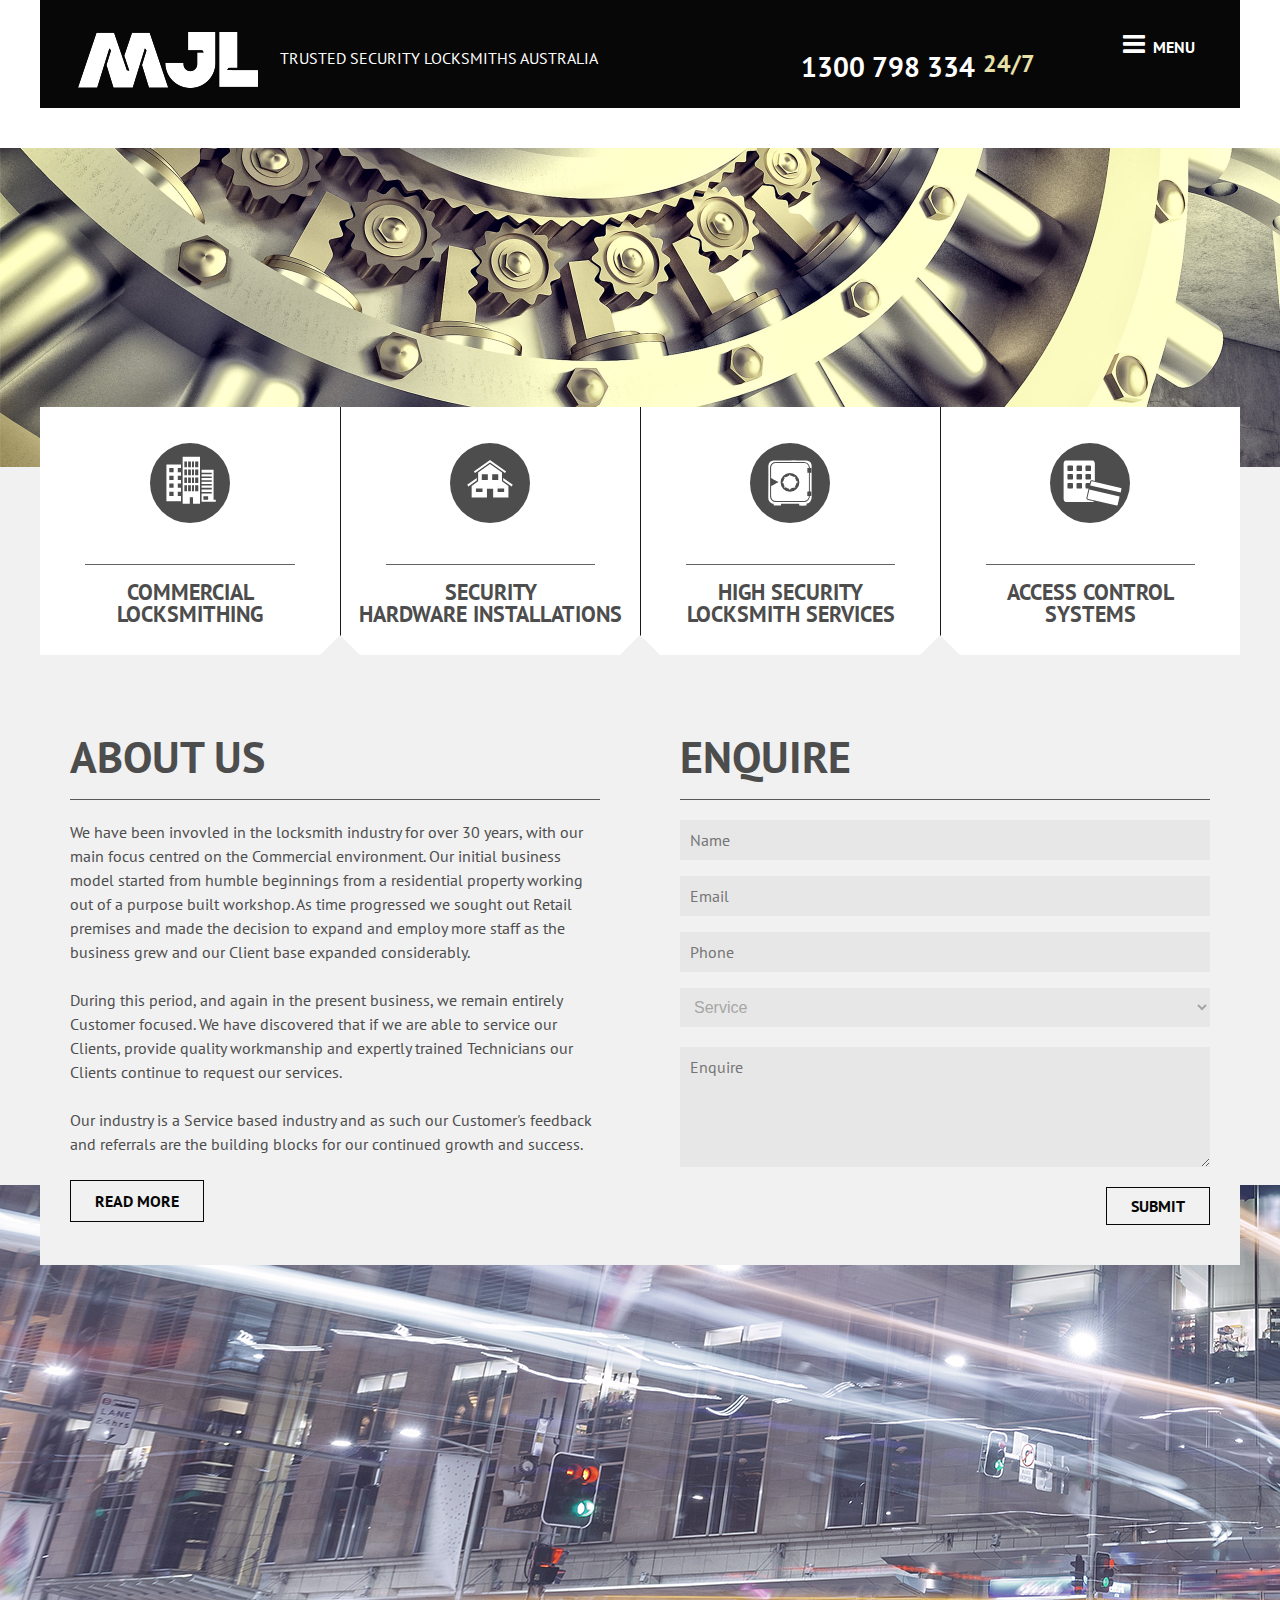
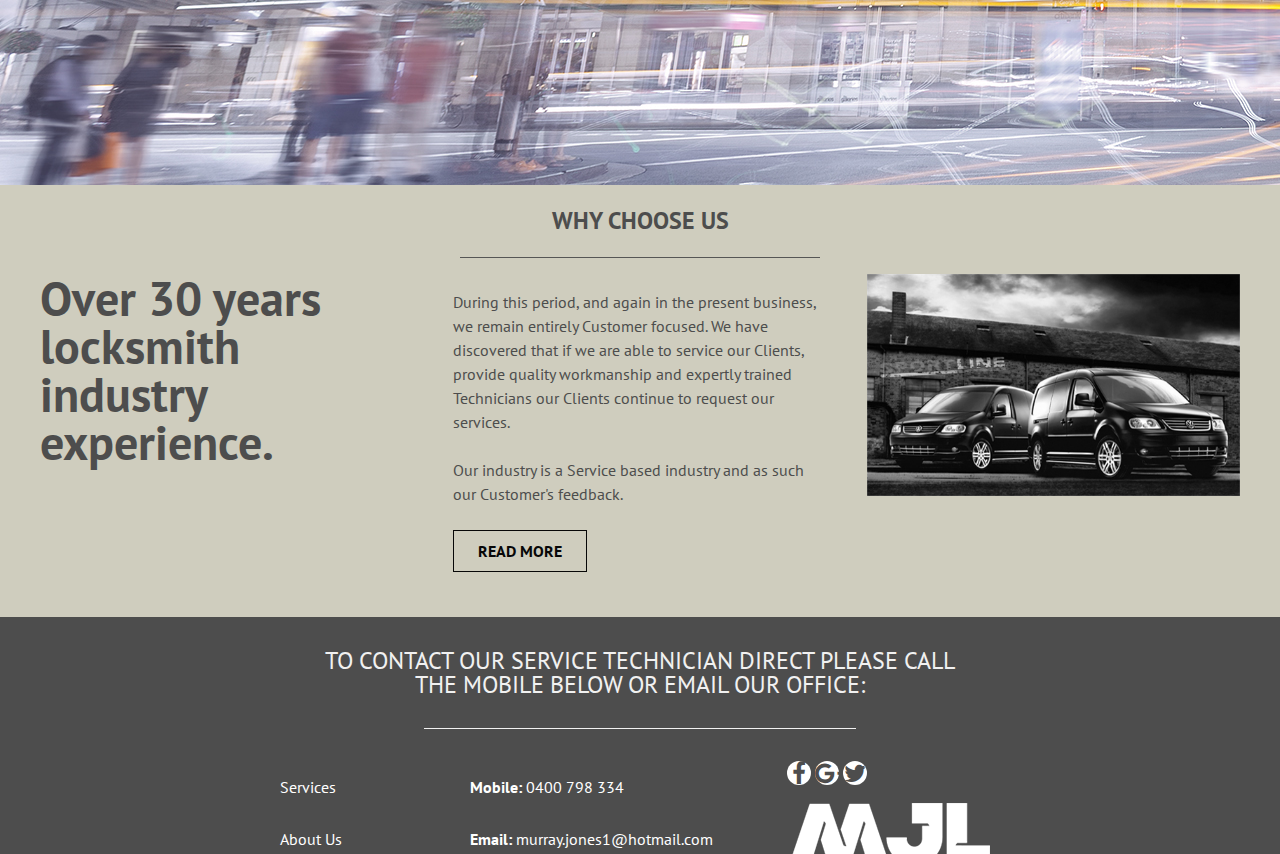
==== commit 9799d427: "update fix bug" ====
--- a/index.html
+++ b/index.html
@@ -11,6 +11,7 @@
 <title>Home page</title>
 <link href="css/style.css" rel="stylesheet" />
 <link href="css/slideshow.css" rel="stylesheet" />
+<link href="css/animate.css" rel="stylesheet" />
 <link href='https://fonts.googleapis.com/css?family=PT+Sans:400,700' rel='stylesheet' type='text/css'>
 <link rel="stylesheet" href="https://maxcdn.bootstrapcdn.com/font-awesome/4.4.0/css/font-awesome.min.css">
 </head>
@@ -20,7 +21,7 @@
 			<div class="container">
 				<div class="header clearfix">
 					<div class="left-header hidden-xs">
-						<a href="#" class="logo-main"><img src="images/logo.png" alt="logo company"></a>
+						<a href="index.html" class="logo-main"><img src="images/logo.png" alt="logo company"></a>
 						<span class="txt-trust">trusted Security Locksmiths australia</span>
 						<span class="txt-week">24/7</span>
 						<span class="txt-phone">1300 798 334</span>
@@ -36,27 +37,27 @@
 								<li>
 									<a class="show-child" href="#">SERVICES</a>
 									<ul class="menu-child2 dis-none">
-										<li><a href="#">COMMERCIAL LOCKSMITHING</a></li>
-										<li><a href="#">SECURITY HARDWARE INSTALLATION</a></li>
-										<li><a href="#">HIGH SECURITY LOCKSMITH SERVICES</a></li>
-										<li><a href="#">ACCESS CONTROL SYSTEMS</a></li>
+										<li><a href="service.html">COMMERCIAL LOCKSMITHING</a></li>
+										<li><a href="service.html">SECURITY HARDWARE INSTALLATION</a></li>
+										<li><a href="service.html">HIGH SECURITY LOCKSMITH SERVICES</a></li>
+										<li><a href="service.html">ACCESS CONTROL SYSTEMS</a></li>
 									</ul>
 
 								</li>
 								<li>
 									<a class="show-child" href="#">ABOUT US</a>
 									<ul class="menu-child2 dis-none">
-										<li><a href="#">why choose us </a></li>
-										<li><a href="#">MJL Directors profile</a></li>
-										<li><a href="#">privacy policy</a></li>
+										<li><a href="about-us.html">why choose us </a></li>
+										<li><a href="about-us.html">MJL Directors profile</a></li>
+										<li><a href="about-us.html">privacy policy</a></li>
 									</ul>
 								</li>
-								<li><a href="#">CONTACT US</a></li>
+								<li><a href="contact-us.html">CONTACT US</a></li>
 								<li>
 									<a class="show-child" href="#">FAQ / BLOG</a>
 									<ul class="menu-child2 dis-none">
-										<li><a href="#">FAQ</a></li>
-										<li><a href="#">LOCK, SECURITY AND TIPS</a></li>
+										<li><a href="blog.html">FAQ</a></li>
+										<li><a href="blog.html">LOCK, SECURITY AND TIPS</a></li>
 									</ul>
 								</li>
 							</ul>
@@ -64,7 +65,7 @@
 					</div>
 				</div>
 				<div class="visible-xs container-logo">
-					<a href="#" class="logo-mobile"><i class="icon-logo-mjl-mobile"></i></a>
+					<a href="index.html" class="logo-mobile"><i class="icon-logo-mjl-mobile"></i></a>
 					<div class="txt-sologan">trusted Security Locksmiths australia</div>
 				</div>
 			</div>
@@ -83,7 +84,7 @@
 			<div class="container">
 				<div class="home-block hidden-xs">
 					<div class="block-house">
-						<div class="block-house1 block-element">
+						<div class="block-house1 block-element same-height-header">
 							<div class="house-element">
 								<i class="icon-house"></i>
 							</div>
@@ -92,7 +93,7 @@
 	Locksmithing
 							</div>
 						</div>
-						<div class="block-house1 block-element">
+						<div class="block-house1 block-element same-height-header">
 							<div class="house-element">
 								<i class="icon-house2"></i>
 							</div>
@@ -101,7 +102,7 @@
 	Hardware Installations
 							</div>
 						</div>
-						<div class="block-house1 block-element">
+						<div class="block-house1 block-element same-height-header">
 							<div class="house-element">
 								<i class="icon-house3"></i>
 							</div>
@@ -110,7 +111,7 @@
 	Locksmith Services
 							</div>
 						</div>
-						<div class="block-house1 block-element">
+						<div class="block-house1 block-element same-height-header">
 							<div class="house-element">
 								<i class="icon-house4"></i>
 							</div>
@@ -279,7 +280,7 @@
 				</div>
 			</div>
 			<div class="parallax-content">
-				<img data-parallax='{"y": 200}' src="images/parallax.jpg"/></img>
+				<img data-parallax='{"y": 300}' src="images/parallax.jpg"/></img>
 			</div>
 			<div class="bg-lighter">
 				<div class="container">
--- a/css/style.css
+++ b/css/style.css
@@ -1,3 +1,10 @@
+@media screen and (min-width: 1500px) {
+  /* line 106, ../sass/_variables.scss */
+  html {
+    font-size: 22px;
+  }
+}
+
 /* #Variable Definitions
 ================================================== */
 /* Fluid Grid
@@ -190,10 +197,10 @@
 .read-more .less-link,
 .read-less .more-link,
 .read-less .less-link {
-  padding: 10px 15px;
+  padding: 0.5rem 1.5rem;
   display: inline-block;
   text-transform: uppercase;
-  font-size: 12px;
+  font-size: 1rem;
   font-weight: 700;
   text-decoration: none;
   color: #070707;
@@ -206,19 +213,28 @@
 .read-less .less-link {
   border: solid 1px #070707;
 }
-
-/* line 15, ../sass/_button.scss */
+/* line 13, ../sass/_button.scss */
+.btn-outline:hover, .read-more .more-link:hover,
+.read-more .less-link:hover,
+.read-less .more-link:hover,
+.read-less .less-link:hover {
+  background: #070707;
+  color: #fff;
+  border: solid 1px #070707;
+}
+
+/* line 20, ../sass/_button.scss */
 .read-more,
 .read-less {
   display: block;
-  margin-top: 20px;
-}
-/* line 19, ../sass/_button.scss */
+  margin-top: 1rem;
+}
+/* line 24, ../sass/_button.scss */
 .read-more .more-link,
 .read-more .less-link,
 .read-less .more-link,
 .read-less .less-link {
-  margin-right: 10px;
+  margin-right: 0.5rem;
 }
 
 @font-face {
@@ -601,17 +617,17 @@
     width: 100%;
   }
 }
-/* line 133, ../sass/_grid-customer.scss */
+/* line 132, ../sass/_grid-customer.scss */
 .no-gutter {
   margin-left: 0;
   margin-right: 0;
 }
-/* line 137, ../sass/_grid-customer.scss */
+/* line 136, ../sass/_grid-customer.scss */
 .no-gutter > [class*='col-'] {
   padding-right: 0;
   padding-left: 0;
 }
-/* line 142, ../sass/_grid-customer.scss */
+/* line 141, ../sass/_grid-customer.scss */
 .no-gutter > [class*='grid-'] {
   padding-right: 0;
   padding-left: 0;
@@ -619,7 +635,7 @@
   margin-right: 0;
 }
 
-/* line 150, ../sass/_grid-customer.scss */
+/* line 149, ../sass/_grid-customer.scss */
 .no-gutter-container {
   padding-right: 0;
   padding-left: 0;
@@ -687,33 +703,234 @@
 
 /* line 5, ../sass/_type.scss */
 h1, .h1 {
-  font-size: 28px;
+  font-size: 3rem;
   text-transform: uppercase;
 }
 
 /* line 10, ../sass/_type.scss */
 h2, .h2 {
-  font-size: 24px;
+  font-size: 2.75rem;
 }
 
 /* line 13, ../sass/_type.scss */
 h3, .h3 {
-  font-size: 20px;
+  font-size: 2.5rem;
 }
 
 /* line 16, ../sass/_type.scss */
 h4, .h4 {
-  font-size: 18px;
+  font-size: 2rem;
 }
 
 /* line 19, ../sass/_type.scss */
 h5, .h5 {
-  font-size: 16px;
+  font-size: 1.75rem;
 }
 
 /* line 21, ../sass/_type.scss */
 h6, .h6 {
-  font-size: 14px;
+  font-size: 1rem;
+}
+
+/* line 1, ../sass/_theme-styles.scss */
+body {
+  margin: 0;
+  padding: 0;
+  font-family: "PT Sans", sans-serif;
+  color: #4d4d4d;
+  font-size: 1rem;
+}
+
+/* line 9, ../sass/_theme-styles.scss */
+p {
+  margin-bottom: 0.8rem;
+  padding: 0;
+  line-height: 1.5rem;
+}
+
+/* line 15, ../sass/_theme-styles.scss */
+.container {
+  margin: 0 auto;
+}
+@media screen and (min-width: 1590px) {
+  /* line 15, ../sass/_theme-styles.scss */
+  .container {
+    max-width: 1590px;
+  }
+}
+
+@media (min-width: 1200px) and (max-width: 1589px) {
+  /* line 15, ../sass/_theme-styles.scss */
+  .container {
+    max-width: 1200px;
+  }
+}
+
+@media (min-width: 993px) and (max-width: 1199px) {
+  /* line 15, ../sass/_theme-styles.scss */
+  .container {
+    max-width: 992px;
+    padding-left: 20px;
+    padding-right: 20px;
+  }
+}
+
+@media (min-width: 761px) and (max-width: 991px) {
+  /* line 15, ../sass/_theme-styles.scss */
+  .container {
+    max-width: 768px;
+    padding-left: 20px;
+    padding-right: 20px;
+  }
+}
+
+@media (min-width: 1px) and (max-width: 760px) {
+  /* line 15, ../sass/_theme-styles.scss */
+  .container {
+    max-width: 760px;
+    padding-left: 20px;
+    padding-right: 20px;
+  }
+}
+
+/* line 40, ../sass/_theme-styles.scss */
+.mar-top30 {
+  margin-top: 2rem;
+}
+
+/* line 44, ../sass/_theme-styles.scss */
+.respon-img {
+  max-width: 100%;
+}
+
+/* line 48, ../sass/_theme-styles.scss */
+.wrapper {
+  margin: 0 auto;
+}
+
+/* line 52, ../sass/_theme-styles.scss */
+.bg-lightest {
+  background: #f1f1f1;
+}
+
+/* line 56, ../sass/_theme-styles.scss */
+.bg-gray11 {
+  background: #e6e5e5;
+}
+
+/* line 60, ../sass/_theme-styles.scss */
+.bg-mobile2 {
+  background: #dad8d8;
+}
+
+/* line 64, ../sass/_theme-styles.scss */
+.bg-lighter {
+  background: #cfcdbe;
+  padding-bottom: 2rem;
+}
+
+/* line 69, ../sass/_theme-styles.scss */
+.bg-white {
+  background: #fff;
+}
+
+/* line 73, ../sass/_theme-styles.scss */
+.bg-gray-blue {
+  background: #cfcdbe;
+}
+
+/* line 76, ../sass/_theme-styles.scss */
+.bg-gray10 {
+  background: #a0a0a0;
+}
+
+/* line 80, ../sass/_theme-styles.scss */
+.form-input {
+  background: #e7e7e7;
+  border: none;
+  color: #a6a6a6;
+  padding: 10px;
+  text-transform: capitalize;
+  width: 100%;
+  margin-bottom: 1rem;
+  font-family: "PT Sans", sans-serif;
+  font-size: 1rem;
+  box-sizing: border-box;
+  -webkit-box-sizing: border-box;
+}
+
+/* line 94, ../sass/_theme-styles.scss */
+.select-form {
+  width: 100%;
+  padding: 10px;
+  margin-bottom: 20px;
+  background: #e7e7e7;
+  color: #a6a6a6;
+  border: none;
+  font-size: 1rem;
+}
+
+/* line 104, ../sass/_theme-styles.scss */
+.dis-block {
+  display: block;
+}
+
+/* line 110, ../sass/_theme-styles.scss */
+.pad-block, .block-director, .about-us-page .bg-gray-blue {
+  padding-top: 30px;
+  padding-bottom: 30px;
+}
+
+/* line 115, ../sass/_theme-styles.scss */
+.block-director {
+  color: #fff;
+}
+/* line 117, ../sass/_theme-styles.scss */
+.block-director .title-page {
+  color: #fff;
+}
+/* line 119, ../sass/_theme-styles.scss */
+.block-director .title-page hr {
+  background: #fff;
+}
+
+/* line 127, ../sass/_theme-styles.scss */
+.about-us-page textarea {
+  height: 212px;
+}
+@media (min-width: 1px) and (max-width: 760px) {
+  /* line 130, ../sass/_theme-styles.scss */
+  .about-us-page .bg-gray-blue {
+    padding-top: 0;
+    padding-bottom: 0;
+  }
+}
+
+/* line 141, ../sass/_theme-styles.scss */
+.contact-map {
+  padding-bottom: 30px;
+}
+/* line 143, ../sass/_theme-styles.scss */
+.contact-map .title-txt {
+  padding-top: 30px;
+}
+/* line 145, ../sass/_theme-styles.scss */
+.contact-map .title-txt > span {
+  font-size: 16px;
+  text-transform: none;
+  margin-left: 20px;
+  font-weight: 400;
+}
+
+@media (min-width: 768px) and (max-width: 1199px) {
+  /* line 156, ../sass/_theme-styles.scss */
+  .banner-page .respon-img {
+    height: 300px;
+  }
+  /* line 158, ../sass/_theme-styles.scss */
+  .banner-page .respon-img img {
+    height: 100%;
+  }
 }
 
 /* line 1, ../sass/page/_homepage.scss */
@@ -754,125 +971,127 @@
   width: 0;
   height: 0;
 }
-/* line 17, ../sass/page/_homepage.scss */
+/* line 18, ../sass/page/_homepage.scss */
 .block-header .header .left-header {
   width: 82.38994%;
   float: left;
-}
-/* line 20, ../sass/page/_homepage.scss */
+  padding-top: 2rem;
+  padding-bottom: 1rem;
+}
+/* line 23, ../sass/page/_homepage.scss */
 .block-header .header .left-header .txt-trust {
-  font-size: 12px;
+  font-size: 1rem;
   color: #fff;
   text-transform: uppercase;
   display: inline-block;
 }
-/* line 26, ../sass/page/_homepage.scss */
+/* line 29, ../sass/page/_homepage.scss */
 .block-header .header .left-header .txt-phone {
-  font-size: 24px;
+  font-size: 1.75rem;
   font-weight: 700;
   color: #fff;
   display: inline-block;
   text-align: right;
   float: right;
-  padding-top: 20px;
-  margin-right: 10px;
-}
-/* line 36, ../sass/page/_homepage.scss */
+  padding-top: 1rem;
+  margin-right: 0.5rem;
+}
+/* line 39, ../sass/page/_homepage.scss */
 .block-header .header .left-header .txt-week {
-  font-size: 14px;
+  font-size: 1.5rem;
   font-weight: 700;
   color: #e7e1a7;
   display: inline-block;
   text-align: right;
   float: right;
-  padding-top: 30px;
-}
-/* line 46, ../sass/page/_homepage.scss */
+  padding-top: 1rem;
+}
+/* line 49, ../sass/page/_homepage.scss */
 .block-header .header .right-header {
   width: 17.61006%;
   float: right;
   position: relative;
 }
 
-/* line 54, ../sass/page/_homepage.scss */
+/* line 57, ../sass/page/_homepage.scss */
 .humberger {
   color: #fff;
   text-transform: uppercase;
-  font-size: 16px;
+  font-size: 1rem;
   text-decoration: none;
   font-weight: 700;
   float: right;
-  padding-top: 20px;
-  margin-left: 20px;
+  padding-top: 2rem;
+  padding-bottom: 3rem;
+  margin-left: 1rem;
   margin-right: 18.04878%;
-  width: 80px;
-}
-@media (min-width: 1px) and (max-width: 760px) {
-  /* line 54, ../sass/page/_homepage.scss */
+  width: 5rem;
+}
+@media (min-width: 1px) and (max-width: 760px) {
+  /* line 57, ../sass/page/_homepage.scss */
   .humberger {
     background: #4d4d4d;
-    padding-top: 10px;
-    padding-bottom: 10px;
-    padding-left: 20px;
-  }
-}
-
-/* line 71, ../sass/page/_homepage.scss */
+    padding-top: 0.5rem;
+    padding-bottom: 0.5rem;
+    padding-left: 0.5rem;
+  }
+}
+
+/* line 75, ../sass/page/_homepage.scss */
 .humberger:hover, .humberger.active {
   background: #4d4d4d;
   padding-right: 18.04878%;
-  padding-left: 20px;
+  padding-left: 1rem;
   margin: 0;
-  padding-bottom: 15px;
-}
-@media (min-width: 1px) and (max-width: 760px) {
-  /* line 71, ../sass/page/_homepage.scss */
+}
+@media (min-width: 1px) and (max-width: 760px) {
+  /* line 75, ../sass/page/_homepage.scss */
   .humberger:hover, .humberger.active {
-    padding-left: 20px;
+    padding-left: 1rem;
     background: #4d4d4d;
-    padding-bottom: 10px;
-  }
-}
-
-/* line 84, ../sass/page/_homepage.scss */
+    padding-bottom: 0.5rem;
+  }
+}
+
+/* line 87, ../sass/page/_homepage.scss */
 .humberger > i {
-  margin-right: 10px;
-  font-size: 24px;
-}
-
-/* line 95, ../sass/page/_homepage.scss */
+  margin-right: 0.5rem;
+  font-size: 1.6rem;
+}
+
+/* line 98, ../sass/page/_homepage.scss */
 .menu-drop {
   position: absolute;
   right: 0;
   background: #4d4d4d;
   color: #fff;
 }
-/* line 100, ../sass/page/_homepage.scss */
+/* line 104, ../sass/page/_homepage.scss */
 .menu-drop ul {
   list-style: none;
   margin: 0;
   padding: 0;
 }
-/* line 104, ../sass/page/_homepage.scss */
+/* line 108, ../sass/page/_homepage.scss */
 .menu-drop ul > li {
   list-style: none;
   padding: 10px 0 10px 20px;
   border-bottom: solid 1px #343434;
   position: relative;
 }
-/* line 109, ../sass/page/_homepage.scss */
+/* line 113, ../sass/page/_homepage.scss */
 .menu-drop ul > li a {
   color: #fff;
   text-decoration: none;
   font-weight: 700;
 }
-/* line 114, ../sass/page/_homepage.scss */
+/* line 118, ../sass/page/_homepage.scss */
 .menu-drop ul > li .menu-child2 {
   position: absolute;
   background: #cfcdbe;
   top: 0;
 }
-/* line 118, ../sass/page/_homepage.scss */
+/* line 122, ../sass/page/_homepage.scss */
 .menu-drop ul > li .menu-child2 > li {
   font-weight: 400;
   border-bottom: solid 1px #f1f1f1;
@@ -880,11 +1099,11 @@
   text-align: right;
   padding-right: 20px;
 }
-/* line 124, ../sass/page/_homepage.scss */
+/* line 128, ../sass/page/_homepage.scss */
 .menu-drop ul > li .menu-child2 > li a {
   color: #4d4d4d;
 }
-/* line 128, ../sass/page/_homepage.scss */
+/* line 132, ../sass/page/_homepage.scss */
 .menu-drop ul > li .menu-child2:after {
   width: 0;
   height: 0;
@@ -897,24 +1116,24 @@
   top: 0;
 }
 
-/* line 146, ../sass/page/_homepage.scss */
+/* line 150, ../sass/page/_homepage.scss */
 .dis-none {
   display: none;
 }
 
-/* line 154, ../sass/page/_homepage.scss */
+/* line 158, ../sass/page/_homepage.scss */
 .home-block {
   background: #fff;
-  margin-top: -30px;
+  margin-top: -5%;
   position: relative;
   z-index: 4;
 }
-/* line 159, ../sass/page/_homepage.scss */
+/* line 163, ../sass/page/_homepage.scss */
 .home-block .block-house {
   display: table;
   width: 100%;
 }
-/* line 162, ../sass/page/_homepage.scss */
+/* line 166, ../sass/page/_homepage.scss */
 .home-block .block-house .block-house1,
 .home-block .block-house .block-house2,
 .home-block .block-house .block-house3,
@@ -924,15 +1143,15 @@
   vertical-align: middle;
   text-align: center;
 }
-/* line 171, ../sass/page/_homepage.scss */
+/* line 175, ../sass/page/_homepage.scss */
 .home-block .block-house .block-element {
   position: relative;
 }
-/* line 172, ../sass/page/_homepage.scss */
+/* line 176, ../sass/page/_homepage.scss */
 .home-block .block-house .block-element + .block-element {
   border-left: solid 1px #191919;
 }
-/* line 176, ../sass/page/_homepage.scss */
+/* line 180, ../sass/page/_homepage.scss */
 .home-block .block-house .block-element:after {
   width: 0;
   height: 0;
@@ -945,32 +1164,32 @@
   bottom: 0;
   z-index: 2;
 }
-/* line 189, ../sass/page/_homepage.scss */
+/* line 193, ../sass/page/_homepage.scss */
 .home-block .block-house .block-element:last-child:after {
   border-bottom: 0;
 }
-/* line 194, ../sass/page/_homepage.scss */
+/* line 198, ../sass/page/_homepage.scss */
 .home-block .block-house .house-element {
-  font-size: 20px;
   width: 70%;
   border-bottom: solid 1px #636363;
-  padding-bottom: 5px;
-  margin: 30px auto 0;
-  font-size: 80px;
+  padding-bottom: 1.5rem;
+  margin: 1.5rem auto 0;
+  font-size: 5rem;
   color: #4d4d4d;
 }
-/* line 203, ../sass/page/_homepage.scss */
+/* line 206, ../sass/page/_homepage.scss */
 .home-block .block-house .txt-title {
-  font-size: 16px;
+  font-size: 1.4rem;
   font-weight: 700;
   text-transform: uppercase;
   color: #4d4d4d;
-  padding-top: 10px;
-  padding-bottom: 20px;
+  padding-top: 1rem;
+  padding-bottom: 1.5rem;
   z-index: 2;
-}
-
-/* line 219, ../sass/page/_homepage.scss */
+  line-height: 100%;
+}
+
+/* line 223, ../sass/page/_homepage.scss */
 .rslides_tabs {
   position: absolute;
   bottom: 40px;
@@ -984,13 +1203,13 @@
   margin: 0 auto;
 }
 @media (min-width: 1px) and (max-width: 760px) {
-  /* line 219, ../sass/page/_homepage.scss */
+  /* line 223, ../sass/page/_homepage.scss */
   .rslides_tabs {
     bottom: 15px;
   }
 }
 
-/* line 230, ../sass/page/_homepage.scss */
+/* line 234, ../sass/page/_homepage.scss */
 .rslides_tabs li {
   text-indent: -99999px;
   display: inline-block;
@@ -1001,104 +1220,100 @@
   background: #4d4d4d;
   margin: 0 5px;
 }
-/* line 238, ../sass/page/_homepage.scss */
+/* line 242, ../sass/page/_homepage.scss */
 .rslides_tabs li a {
   display: block;
 }
-/* line 241, ../sass/page/_homepage.scss */
+/* line 245, ../sass/page/_homepage.scss */
 .rslides_tabs li.rslides_here {
   background: #cfcdbe;
 }
 
-/* line 248, ../sass/page/_homepage.scss */
+/* line 252, ../sass/page/_homepage.scss */
 .logo-main {
   float: left;
 }
 
-/* line 252, ../sass/page/_homepage.scss */
+/* line 256, ../sass/page/_homepage.scss */
 .txt-trust {
   float: left;
-  padding-top: 20px;
-}
-
-/* line 256, ../sass/page/_homepage.scss */
+  padding-top: 1rem;
+  padding-left: 1.4rem;
+}
+
+/* line 262, ../sass/page/_homepage.scss */
 .title-txt {
   border-bottom: solid 1px #595959;
   text-transform: uppercase;
   font-weight: 700;
   margin-bottom: 20px;
   padding-bottom: 20px;
-}
-
-/* line 264, ../sass/page/_homepage.scss */
+  line-height: 100%;
+}
+
+/* line 271, ../sass/page/_homepage.scss */
 .form-homepage {
   padding: 0 30px;
   padding-bottom: 20px;
   background: #f1f1f1;
 }
 @media (min-width: 1px) and (max-width: 760px) {
-  /* line 264, ../sass/page/_homepage.scss */
+  /* line 271, ../sass/page/_homepage.scss */
   .form-homepage {
     padding: 20px 0 0;
   }
 }
 
-/* line 272, ../sass/page/_homepage.scss */
+/* line 279, ../sass/page/_homepage.scss */
 .form-homepage.after-parellex {
   position: relative;
   bottom: -80px;
   z-index: 2;
 }
 @media (min-width: 1px) and (max-width: 760px) {
-  /* line 272, ../sass/page/_homepage.scss */
+  /* line 279, ../sass/page/_homepage.scss */
   .form-homepage.after-parellex {
     bottom: 0;
   }
 }
 
-/* line 281, ../sass/page/_homepage.scss */
-.form-homepage .btn-submit {
-  float: right;
-  border: 1px solid #070707;
-  color: #4d4d4d;
-}
-/* line 286, ../sass/page/_homepage.scss */
+/* line 288, ../sass/page/_homepage.scss */
 .form-homepage .about-us {
   padding-right: 20px;
 }
 @media (min-width: 1px) and (max-width: 760px) {
-  /* line 286, ../sass/page/_homepage.scss */
+  /* line 288, ../sass/page/_homepage.scss */
   .form-homepage .about-us {
     padding-right: 0;
   }
 }
 
-/* line 292, ../sass/page/_homepage.scss */
+/* line 294, ../sass/page/_homepage.scss */
 .form-homepage .form-contact {
   padding-left: 20px;
   padding-bottom: 20px;
 }
 @media (min-width: 1px) and (max-width: 760px) {
-  /* line 292, ../sass/page/_homepage.scss */
+  /* line 294, ../sass/page/_homepage.scss */
   .form-homepage .form-contact {
     padding: 0;
   }
 }
 
-/* line 301, ../sass/page/_homepage.scss */
+/* line 303, ../sass/page/_homepage.scss */
 .btn-submit {
   float: right;
 }
 
-/* line 307, ../sass/page/_homepage.scss */
+/* line 309, ../sass/page/_homepage.scss */
 .parallax-content {
   position: relative;
-  width: 100%;
-  height: 400px;
+  width: auto;
+  height: 600px;
   overflow: hidden;
 }
 @media (min-width: 761px) and (max-width: 991px) {
-  /* line 307, ../sass/page/_homepage.scss */
+  /* line 309, ../sass/page/_homepage.scss */
   .parallax-content {
     width: auto;
     height: 300px;
@@ -1106,23 +1321,22 @@
 }
 
 @media (min-width: 1px) and (max-width: 760px) {
-  /* line 307, ../sass/page/_homepage.scss */
+  /* line 309, ../sass/page/_homepage.scss */
   .parallax-content {
     width: auto;
     height: 300px;
   }
 }
 
-/* line 320, ../sass/page/_homepage.scss */
+/* line 322, ../sass/page/_homepage.scss */
 .parallax-content img {
   bottom: 0;
   left: 0;
   position: absolute;
-  width: 100%;
   max-width: none;
 }
 @media (min-width: 761px) and (max-width: 991px) {
-  /* line 320, ../sass/page/_homepage.scss */
+  /* line 322, ../sass/page/_homepage.scss */
   .parallax-content img {
     width: auto;
     height: 320px;
@@ -1130,107 +1344,109 @@
 }
 
 @media (min-width: 1px) and (max-width: 760px) {
-  /* line 320, ../sass/page/_homepage.scss */
+  /* line 322, ../sass/page/_homepage.scss */
   .parallax-content img {
     width: auto;
     height: 400px;
   }
 }
 
-/* line 339, ../sass/page/_homepage.scss */
+/* line 340, ../sass/page/_homepage.scss */
 .txt-header {
   border-bottom: solid 1px #565655;
-  padding-bottom: 20px;
-  padding-top: 20px;
+  padding-bottom: 1.5rem;
+  padding-top: 1.5rem;
   text-transform: uppercase;
   width: 30%;
   text-align: center;
   margin: 0 auto;
-  font-size: 20px;
+  font-size: 1.5rem;
   font-weight: 700;
-  margin-bottom: 20px;
-}
-@media (min-width: 1px) and (max-width: 760px) {
-  /* line 339, ../sass/page/_homepage.scss */
+  margin-bottom: 1rem;
+  line-height: 100%;
+}
+@media (min-width: 1px) and (max-width: 760px) {
+  /* line 340, ../sass/page/_homepage.scss */
   .txt-header {
     width: 100%;
     text-align: left;
   }
 }
 
-/* line 356, ../sass/page/_homepage.scss */
+/* line 358, ../sass/page/_homepage.scss */
 .txt-year {
-  font-size: 50px;
+  font-size: 3rem;
   font-weight: 700;
   line-height: 100%;
 }
 @media (min-width: 761px) and (max-width: 991px) {
-  /* line 356, ../sass/page/_homepage.scss */
+  /* line 358, ../sass/page/_homepage.scss */
   .txt-year {
-    font-size: 40px;
-  }
-}
-
-@media (min-width: 1px) and (max-width: 760px) {
-  /* line 356, ../sass/page/_homepage.scss */
+    font-size: 2rem;
+  }
+}
+
+@media (min-width: 1px) and (max-width: 760px) {
+  /* line 358, ../sass/page/_homepage.scss */
   .txt-year {
-    font-size: 30px;
-  }
-}
-
-/* line 368, ../sass/page/_homepage.scss */
+    font-size: 2rem;
+  }
+}
+
+/* line 370, ../sass/page/_homepage.scss */
 .footer {
   background: #4d4d4d;
 }
-/* line 370, ../sass/page/_homepage.scss */
+/* line 372, ../sass/page/_homepage.scss */
 .footer .footer-copy {
   background: #272626;
-  padding: 10px 0;
+  padding: 0.5rem 0;
   text-align: center;
 }
-/* line 374, ../sass/page/_homepage.scss */
+/* line 376, ../sass/page/_homepage.scss */
 .footer .footer-copy .txt-copyright {
   width: 50%;
   margin: 0 auto;
-  font-size: 12px;
-}
-@media (min-width: 1px) and (max-width: 760px) {
-  /* line 374, ../sass/page/_homepage.scss */
+  font-size: 0.8rem;
+}
+@media (min-width: 1px) and (max-width: 760px) {
+  /* line 376, ../sass/page/_homepage.scss */
   .footer .footer-copy .txt-copyright {
     width: 100%;
   }
 }
 
-/* line 383, ../sass/page/_homepage.scss */
+/* line 385, ../sass/page/_homepage.scss */
 .footer .footer-top {
   width: 60%;
   margin: 0 auto;
 }
 @media (min-width: 1px) and (max-width: 760px) {
-  /* line 383, ../sass/page/_homepage.scss */
+  /* line 385, ../sass/page/_homepage.scss */
   .footer .footer-top {
     width: 100%;
   }
 }
 
-/* line 389, ../sass/page/_homepage.scss */
+/* line 391, ../sass/page/_homepage.scss */
 .footer .footer-top .txt-footer {
   color: #f1f1f1;
-  font-size: 20px;
+  font-size: 1.5rem;
   text-transform: uppercase;
   position: relative;
   text-align: center;
-  padding: 20px 0;
-  margin-bottom: 20px;
-}
-@media (min-width: 1px) and (max-width: 760px) {
-  /* line 389, ../sass/page/_homepage.scss */
+  padding: 2rem 0;
+  margin-bottom: 2rem;
+  line-height: 100%;
+}
+@media (min-width: 1px) and (max-width: 760px) {
+  /* line 391, ../sass/page/_homepage.scss */
   .footer .footer-top .txt-footer {
     text-align: left;
   }
 }
 
-/* line 400, ../sass/page/_homepage.scss */
+/* line 403, ../sass/page/_homepage.scss */
 .footer .footer-top .txt-footer:after {
   content: "";
   background: #f1f1f1;
@@ -1246,36 +1462,36 @@
   transform: translate(-50%, 0);
 }
 @media (min-width: 1px) and (max-width: 760px) {
-  /* line 400, ../sass/page/_homepage.scss */
+  /* line 403, ../sass/page/_homepage.scss */
   .footer .footer-top .txt-footer:after {
     width: 100%;
   }
 }
 
-/* line 415, ../sass/page/_homepage.scss */
+/* line 418, ../sass/page/_homepage.scss */
 .footer .footer-top .txt-link-footer {
   color: #fff;
 }
-/* line 417, ../sass/page/_homepage.scss */
+/* line 420, ../sass/page/_homepage.scss */
 .footer .footer-top .txt-link-footer ul {
   list-style: none;
   margin: 0;
   padding: 0;
 }
-/* line 421, ../sass/page/_homepage.scss */
+/* line 424, ../sass/page/_homepage.scss */
 .footer .footer-top .txt-link-footer ul li {
-  padding: 5px 0;
-}
-/* line 423, ../sass/page/_homepage.scss */
+  padding: 1rem 0;
+}
+/* line 426, ../sass/page/_homepage.scss */
 .footer .footer-top .txt-link-footer ul li a {
   text-decoration: none;
   color: #fff;
 }
-/* line 429, ../sass/page/_homepage.scss */
+/* line 432, ../sass/page/_homepage.scss */
 .footer .footer-top .txt-link-footer .link-social {
-  margin-bottom: 20px;
-}
-/* line 431, ../sass/page/_homepage.scss */
+  margin-bottom: 1rem;
+}
+/* line 434, ../sass/page/_homepage.scss */
 .footer .footer-top .txt-link-footer .link-social .cirlce {
   border-radius: 100%;
   -webkit-border-radius: 100%;
@@ -1283,12 +1499,12 @@
   display: inline-block;
   text-align: center;
   vertical-align: middle;
-  width: 40px;
-  height: 40px;
-  font-size: 30px;
-  line-height: 40px;
-}
-/* line 441, ../sass/page/_homepage.scss */
+  width: 1.5rem;
+  height: 1.5rem;
+  font-size: 1.5rem;
+  line-height: 100%;
+}
+/* line 444, ../sass/page/_homepage.scss */
 .footer .footer-top .txt-link-footer .link-social .cirlce > i {
   color: #4d4d4d;
 }
@@ -1296,18 +1512,18 @@
 /* line 2, ../sass/page/_service.scss */
 .service-page .block-our {
   background: #a0a0a0 url("../images/lock-service.png") no-repeat right center;
-  background-size: auto 100%;
+  background-size: 55% auto;
 }
 /* line 5, ../sass/page/_service.scss */
 .service-page .block-our .txt-our {
-  font-size: 24px;
+  font-size: 1.5rem;
   color: #fff;
-  padding: 40px 0;
+  padding: 3rem 0;
   line-height: 100%;
 }
 /* line 12, ../sass/page/_service.scss */
 .service-page .bg-gray-blue {
-  padding-bottom: 30px;
+  padding-bottom: 1.5rem;
 }
 /* line 13, ../sass/page/_service.scss */
 .service-page .bg-gray-blue textarea {
@@ -1322,55 +1538,57 @@
 
 /* line 25, ../sass/page/_service.scss */
 .block-1 {
-  padding: 0 0 30px;
+  padding: 0 0 1.5rem;
 }
 
 /* line 29, ../sass/page/_service.scss */
 .title-page {
-  padding-top: 30px;
+  padding-top: 1.5rem;
 }
 /* line 31, ../sass/page/_service.scss */
 .title-page > i {
-  font-size: 60px;
+  font-size: 5rem;
   color: #4d4d4d;
   display: inline-block;
   vertical-align: middle;
 }
 /* line 36, ../sass/page/_service.scss */
 .title-page > i + .txt {
-  margin-left: 10px;
+  margin-left: 0.5rem;
 }
 /* line 40, ../sass/page/_service.scss */
 .title-page .txt {
   display: inline-block;
   vertical-align: middle;
-  font-size: 18px;
+  font-size: 1.5rem;
+  line-height: 100%;
   text-transform: uppercase;
   font-weight: 700;
 }
-/* line 47, ../sass/page/_service.scss */
+/* line 48, ../sass/page/_service.scss */
 .title-page hr {
   background: #5a5a5a;
   height: 1px;
   width: 15%;
-  margin: 20px 0;
+  margin: 1rem 0;
   border: none;
 }
 
-/* line 56, ../sass/page/_service.scss */
+/* line 57, ../sass/page/_service.scss */
 .container-service ul {
   list-style: none;
 }
-/* line 58, ../sass/page/_service.scss */
+/* line 59, ../sass/page/_service.scss */
 .container-service ul li {
   list-style: none;
-}
-
-/* line 64, ../sass/page/_service.scss */
+  padding: 0.2rem 0;
+}
+
+/* line 66, ../sass/page/_service.scss */
 .button-read {
-  padding: 20px 0;
-}
-/* line 66, ../sass/page/_service.scss */
+  padding: 1rem 0;
+}
+/* line 68, ../sass/page/_service.scss */
 .button-read .btn, .button-read .read-more .more-link, .read-more .button-read .more-link,
 .button-read .read-more .less-link,
 .read-more .button-read .less-link,
@@ -1378,69 +1596,69 @@
 .read-less .button-read .more-link,
 .button-read .read-less .less-link,
 .read-less .button-read .less-link {
-  margin-right: 20px;
-}
-
-/* line 71, ../sass/page/_service.scss */
+  margin-right: 1rem;
+}
+
+/* line 73, ../sass/page/_service.scss */
 .block-service1 {
   background: #fff url("../images/bg-service1.png") no-repeat right center;
   background-size: auto 100%;
-  padding-bottom: 20px;
+  padding-bottom: 1rem;
   position: relative;
 }
 @media (min-width: 761px) and (max-width: 991px) {
-  /* line 71, ../sass/page/_service.scss */
+  /* line 73, ../sass/page/_service.scss */
   .block-service1 {
     background: #fff;
   }
 }
 
 @media (min-width: 1px) and (max-width: 760px) {
-  /* line 71, ../sass/page/_service.scss */
+  /* line 73, ../sass/page/_service.scss */
   .block-service1 {
     background: none;
     padding-bottom: 0;
   }
 }
 
-/* line 84, ../sass/page/_service.scss */
+/* line 86, ../sass/page/_service.scss */
 .block-service2 {
   background: #f1f1f1 url("../images/bg-service2.png") no-repeat right center;
   background-size: auto 100%;
-  padding-bottom: 20px;
+  padding-bottom: 1rem;
   position: relative;
 }
 @media (min-width: 761px) and (max-width: 991px) {
-  /* line 84, ../sass/page/_service.scss */
+  /* line 86, ../sass/page/_service.scss */
   .block-service2 {
     background: #f1f1f1;
   }
 }
 
 @media (min-width: 1px) and (max-width: 760px) {
-  /* line 84, ../sass/page/_service.scss */
+  /* line 86, ../sass/page/_service.scss */
   .block-service2 {
     background: #f1f1f1;
     padding-bottom: 0;
   }
 }
 
-/* line 98, ../sass/page/_service.scss */
+/* line 100, ../sass/page/_service.scss */
 .block-service3 {
   background: #e6e5e5 url("../images/bg-service3.png") no-repeat right center;
   background-size: auto 100%;
-  padding-bottom: 20px;
+  padding-bottom: 1rem;
   position: relative;
 }
 @media (min-width: 761px) and (max-width: 991px) {
-  /* line 98, ../sass/page/_service.scss */
+  /* line 100, ../sass/page/_service.scss */
   .block-service3 {
     background: #e6e5e5;
   }
 }
 
 @media (min-width: 1px) and (max-width: 760px) {
-  /* line 98, ../sass/page/_service.scss */
+  /* line 100, ../sass/page/_service.scss */
   .block-service3 {
     background: #e6e5e5;
     padding-bottom: 0;
@@ -1449,7 +1667,7 @@
 
 /* line 1, ../sass/page/_blog.scss */
 .content-faq {
-  padding: 30px 20px;
+  padding: 2rem 1rem;
 }
 @media (min-width: 1px) and (max-width: 760px) {
   /* line 1, ../sass/page/_blog.scss */
@@ -1462,7 +1680,7 @@
 /* line 9, ../sass/page/_blog.scss */
 .blog-element-faq {
   background: #fff;
-  padding: 20px;
+  padding: 1rem;
   height: 100%;
   -webkit-box-sizing: border-box;
   -moz-box-sizing: border-box;
@@ -1476,7 +1694,7 @@
 @media (min-width: 1px) and (max-width: 760px) {
   /* line 9, ../sass/page/_blog.scss */
   .blog-element-faq {
-    padding: 20px 0;
+    padding: 1rem;
     margin-bottom: 0;
   }
 }
@@ -1500,12 +1718,12 @@
 /* line 34, ../sass/page/_blog.scss */
 .content-blog {
   background: #e6e5e5;
-  padding: 30px 0 0;
+  padding: 2rem 0 0;
 }
 @media (min-width: 1px) and (max-width: 760px) {
   /* line 34, ../sass/page/_blog.scss */
   .content-blog {
-    padding: 20px 0 0;
+    padding: 1rem 0 0;
   }
 }
 
@@ -1527,11 +1745,11 @@
 .content-blog .article-blog .header-title .title-article {
   font-weight: 700;
   text-transform: uppercase;
-  font-size: 24px;
+  font-size: 26px;
 }
 /* line 54, ../sass/page/_blog.scss */
 .content-blog .article-blog .header-title .date-time {
-  font-size: 12px;
+  font-size: 14px;
   color: #989898;
   margin-bottom: 5px;
 }
@@ -1546,11 +1764,11 @@
 /* line 7, ../sass/page/_mobile.scss */
 .header-mobile .hotline {
   font-weight: 700;
-  font-size: 20px;
+  font-size: 1.5rem;
 }
 /* line 11, ../sass/page/_mobile.scss */
 .header-mobile .week-mobile {
-  font-size: 14px;
+  font-size: 1rem;
   font-weight: 700;
   color: #e7e1a7;
 }
@@ -1615,7 +1833,7 @@
   .block-toggle .txt-four-block {
     color: #4d4d4d;
     float: left;
-    font-size: 18px;
+    font-size: 20px;
     font-weight: 700;
     text-transform: uppercase;
   }
@@ -1636,7 +1854,7 @@
   }
   /* line 97, ../sass/page/_mobile.scss */
   .block-toggle .header-toggle .arrown-mobile {
-    font-size: 20px;
+    font-size: 22px;
     position: absolute;
     right: 20px;
     top: 20px;
@@ -1647,8 +1865,8 @@
     padding: 20px;
     display: none;
     background: #fff;
-    margin-left: -20px;
-    margin-right: -20px;
+    margin-left: -1rem;
+    margin-right: -1rem;
   }
   /* line 113, ../sass/page/_mobile.scss */
   .block-toggle .dis-block {
@@ -1662,7 +1880,7 @@
 
   /* line 125, ../sass/page/_mobile.scss */
   .title-mobile {
-    margin-top: 20px;
+    margin-top: 1rem;
   }
   /* line 127, ../sass/page/_mobile.scss */
   .title-mobile i {
@@ -1672,192 +1890,3 @@
     margin-right: 10px;
   }
 }
-/* line 1, ../sass/_theme-styles.scss */
-body {
-  margin: 0;
-  padding: 0;
-  font-family: "PT Sans", sans-serif;
-  font-size: 14px;
-  color: #4d4d4d;
-  line-height: 20px;
-}
-
-/* line 10, ../sass/_theme-styles.scss */
-p {
-  margin-bottom: 10px;
-  padding: 0;
-  line-height: 20px;
-}
-
-/* line 16, ../sass/_theme-styles.scss */
-.container {
-  margin: 0 auto;
-}
-@media screen and (min-width: 1590px) {
-  /* line 16, ../sass/_theme-styles.scss */
-  .container {
-    max-width: 1590px;
-  }
-}
-
-@media (min-width: 1200px) and (max-width: 1589px) {
-  /* line 16, ../sass/_theme-styles.scss */
-  .container {
-    max-width: 1200px;
-  }
-}
-
-@media (min-width: 993px) and (max-width: 1199px) {
-  /* line 16, ../sass/_theme-styles.scss */
-  .container {
-    max-width: 992px;
-    padding-left: 20px;
-    padding-right: 20px;
-  }
-}
-
-@media (min-width: 761px) and (max-width: 991px) {
-  /* line 16, ../sass/_theme-styles.scss */
-  .container {
-    max-width: 768px;
-    padding-left: 20px;
-    padding-right: 20px;
-  }
-}
-
-@media (min-width: 1px) and (max-width: 760px) {
-  /* line 16, ../sass/_theme-styles.scss */
-  .container {
-    max-width: 760px;
-    padding-left: 20px;
-    padding-right: 20px;
-  }
-}
-
-/* line 41, ../sass/_theme-styles.scss */
-.mar-top30 {
-  margin-top: 30px;
-}
-
-/* line 45, ../sass/_theme-styles.scss */
-.respon-img {
-  max-width: 100%;
-}
-
-/* line 49, ../sass/_theme-styles.scss */
-.wrapper {
-  margin: 0 auto;
-}
-
-/* line 53, ../sass/_theme-styles.scss */
-.bg-lightest {
-  background: #f1f1f1;
-}
-
-/* line 57, ../sass/_theme-styles.scss */
-.bg-gray11 {
-  background: #e6e5e5;
-}
-
-/* line 61, ../sass/_theme-styles.scss */
-.bg-mobile2 {
-  background: #dad8d8;
-}
-
-/* line 65, ../sass/_theme-styles.scss */
-.bg-lighter {
-  background: #cfcdbe;
-  padding-bottom: 30px;
-}
-
-/* line 70, ../sass/_theme-styles.scss */
-.bg-white {
-  background: #fff;
-}
-
-/* line 74, ../sass/_theme-styles.scss */
-.bg-gray-blue {
-  background: #cfcdbe;
-}
-
-/* line 77, ../sass/_theme-styles.scss */
-.bg-gray10 {
-  background: #a0a0a0;
-}
-
-/* line 81, ../sass/_theme-styles.scss */
-.form-input {
-  background: #e7e7e7;
-  border: none;
-  color: #a6a6a6;
-  padding: 10px;
-  text-transform: capitalize;
-  width: 100%;
-  margin-bottom: 20px;
-  font-family: "PT Sans", sans-serif;
-  font-size: 14px;
-  box-sizing: border-box;
-  -webkit-box-sizing: border-box;
-}
-
-/* line 95, ../sass/_theme-styles.scss */
-.select-form {
-  width: 100%;
-  padding: 10px;
-  margin-bottom: 20px;
-  background: #e7e7e7;
-  color: #a6a6a6;
-  border: none;
-}
-
-/* line 104, ../sass/_theme-styles.scss */
-.dis-block {
-  display: block;
-}
-
-/* line 110, ../sass/_theme-styles.scss */
-.pad-block, .block-director, .about-us-page .bg-gray-blue {
-  padding-top: 30px;
-  padding-bottom: 30px;
-}
-
-/* line 115, ../sass/_theme-styles.scss */
-.block-director {
-  color: #fff;
-}
-/* line 117, ../sass/_theme-styles.scss */
-.block-director .title-page {
-  color: #fff;
-}
-/* line 119, ../sass/_theme-styles.scss */
-.block-director .title-page hr {
-  background: #fff;
-}
-
-/* line 127, ../sass/_theme-styles.scss */
-.about-us-page textarea {
-  height: 212px;
-}
-@media (min-width: 1px) and (max-width: 760px) {
-  /* line 130, ../sass/_theme-styles.scss */
-  .about-us-page .bg-gray-blue {
-    padding-top: 0;
-    padding-bottom: 0;
-  }
-}
-
-/* line 141, ../sass/_theme-styles.scss */
-.contact-map {
-  padding-bottom: 30px;
-}
-/* line 143, ../sass/_theme-styles.scss */
-.contact-map .title-txt {
-  padding-top: 30px;
-}
-/* line 145, ../sass/_theme-styles.scss */
-.contact-map .title-txt > span {
-  font-size: 14px;
-  text-transform: none;
-  margin-left: 20px;
-  font-weight: 400;
-}
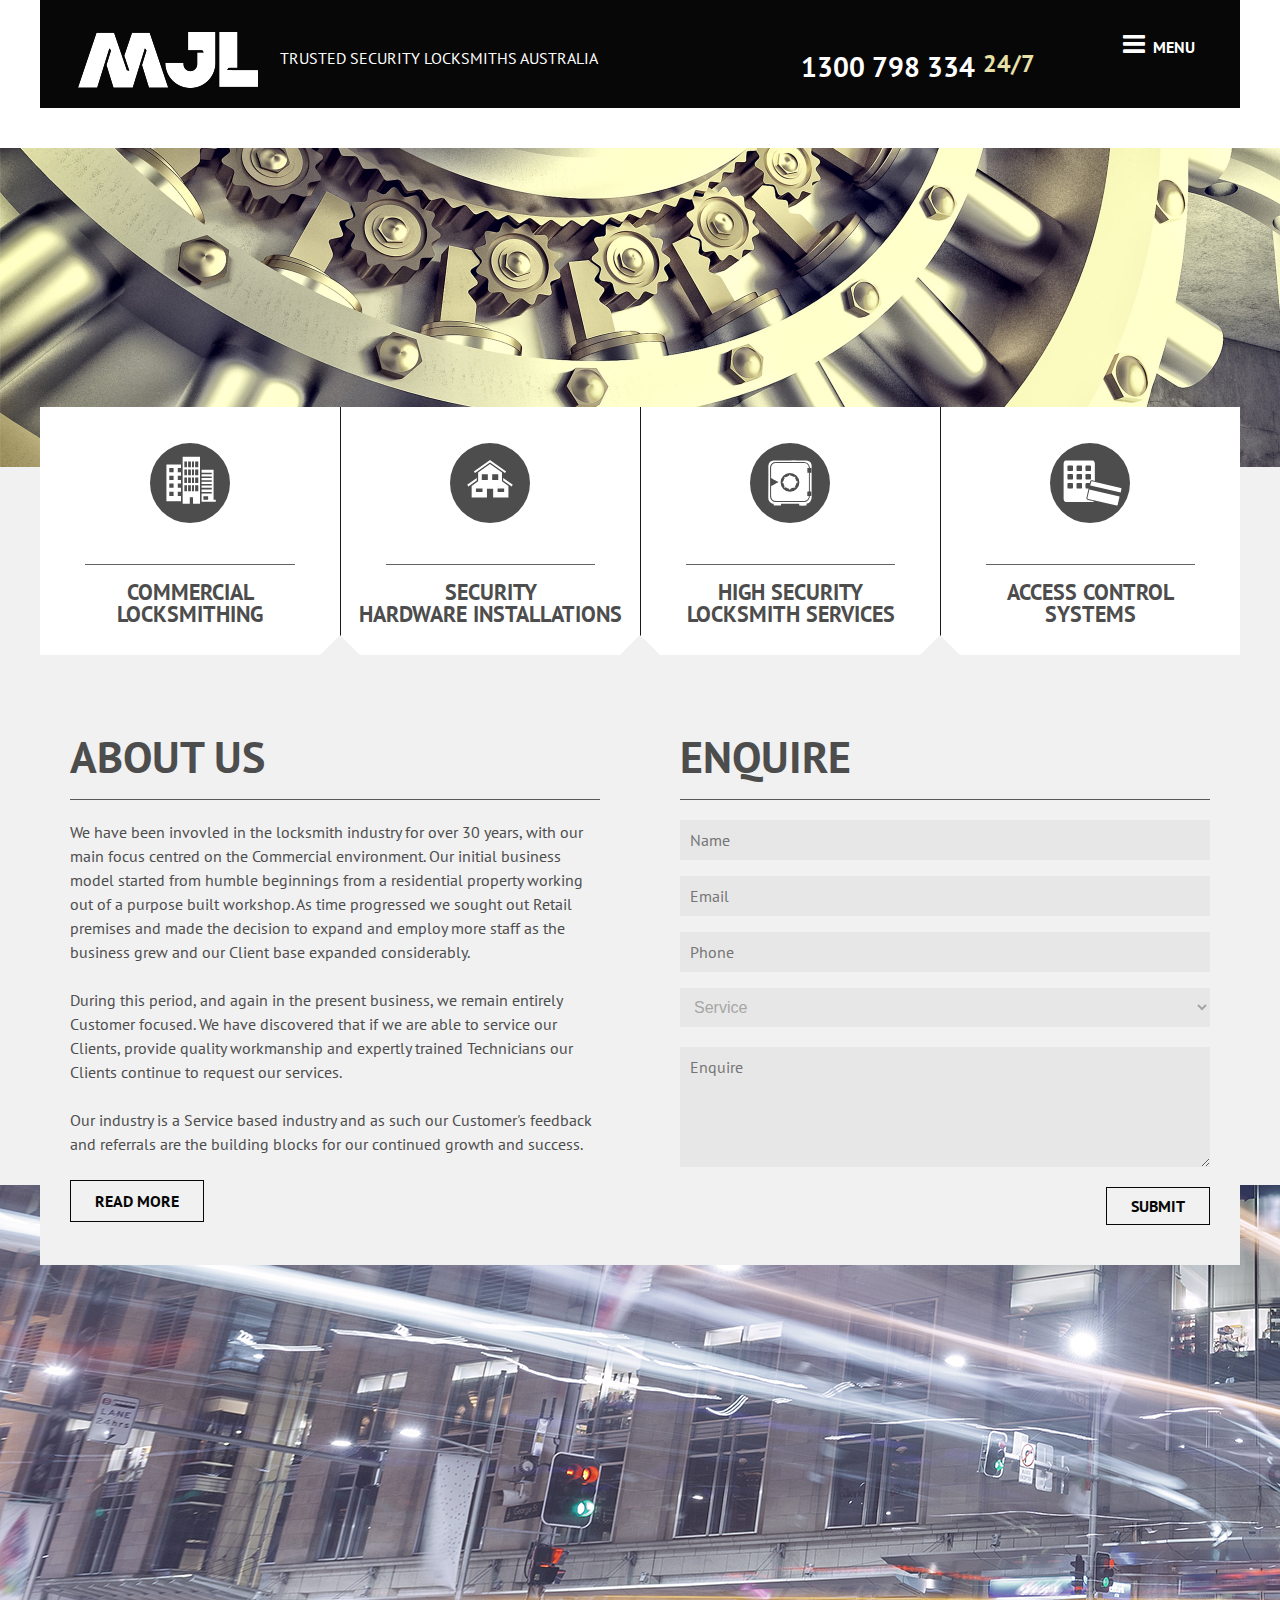
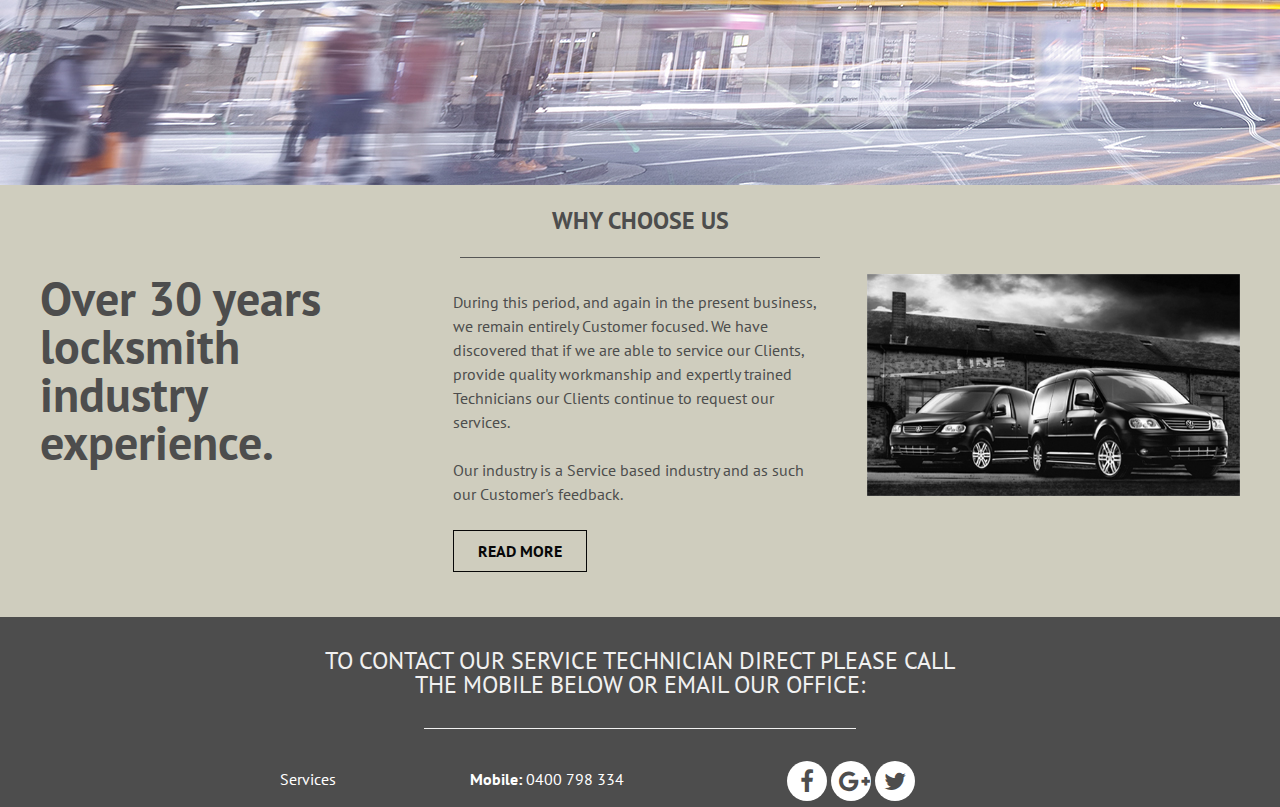
==== commit 18fb66e4: "update fix bug" ====
--- a/index.html
+++ b/index.html
@@ -20,13 +20,13 @@
 		<div class="block-header">
 			<div class="container">
 				<div class="header clearfix">
-					<div class="left-header hidden-xs">
+					<div class="left-header hidden-xs hidden-sm">
 						<a href="index.html" class="logo-main"><img src="images/logo.png" alt="logo company"></a>
 						<span class="txt-trust">trusted Security Locksmiths australia</span>
 						<span class="txt-week">24/7</span>
 						<span class="txt-phone">1300 798 334</span>
 					</div>
-					<div class="visible-xs header-mobile">
+					<div class="visible-xs visible-sm header-mobile">
 						<span class="hotline">1300 798 334</span>
 						<span class="week-mobile">24/7</span>
 					</div>
--- a/css/style.css
+++ b/css/style.css
@@ -1,7 +1,13 @@
-@media screen and (min-width: 1500px) {
-  /* line 106, ../sass/_variables.scss */
+@media screen and (min-width: 1590px) {
+  /* line 107, ../sass/_variables.scss */
   html {
     font-size: 22px;
+  }
+}
+@media screen and (max-width: 992px) {
+  /* line 107, ../sass/_variables.scss */
+  html {
+    font-size: 14px;
   }
 }
 
@@ -1419,6 +1425,7 @@
 /* line 385, ../sass/page/_homepage.scss */
 .footer .footer-top {
   width: 60%;
+  padding-bottom: 1rem;
   margin: 0 auto;
 }
 @media (min-width: 1px) and (max-width: 760px) {
@@ -1428,7 +1435,7 @@
   }
 }
 
-/* line 391, ../sass/page/_homepage.scss */
+/* line 392, ../sass/page/_homepage.scss */
 .footer .footer-top .txt-footer {
   color: #f1f1f1;
   font-size: 1.5rem;
@@ -1440,13 +1447,13 @@
   line-height: 100%;
 }
 @media (min-width: 1px) and (max-width: 760px) {
-  /* line 391, ../sass/page/_homepage.scss */
+  /* line 392, ../sass/page/_homepage.scss */
   .footer .footer-top .txt-footer {
     text-align: left;
   }
 }
 
-/* line 403, ../sass/page/_homepage.scss */
+/* line 404, ../sass/page/_homepage.scss */
 .footer .footer-top .txt-footer:after {
   content: "";
   background: #f1f1f1;
@@ -1462,36 +1469,36 @@
   transform: translate(-50%, 0);
 }
 @media (min-width: 1px) and (max-width: 760px) {
-  /* line 403, ../sass/page/_homepage.scss */
+  /* line 404, ../sass/page/_homepage.scss */
   .footer .footer-top .txt-footer:after {
     width: 100%;
   }
 }
 
-/* line 418, ../sass/page/_homepage.scss */
+/* line 419, ../sass/page/_homepage.scss */
 .footer .footer-top .txt-link-footer {
   color: #fff;
 }
-/* line 420, ../sass/page/_homepage.scss */
+/* line 421, ../sass/page/_homepage.scss */
 .footer .footer-top .txt-link-footer ul {
   list-style: none;
   margin: 0;
   padding: 0;
 }
-/* line 424, ../sass/page/_homepage.scss */
+/* line 425, ../sass/page/_homepage.scss */
 .footer .footer-top .txt-link-footer ul li {
-  padding: 1rem 0;
-}
-/* line 426, ../sass/page/_homepage.scss */
+  padding: 0.5rem 0;
+}
+/* line 427, ../sass/page/_homepage.scss */
 .footer .footer-top .txt-link-footer ul li a {
   text-decoration: none;
   color: #fff;
 }
-/* line 432, ../sass/page/_homepage.scss */
+/* line 433, ../sass/page/_homepage.scss */
 .footer .footer-top .txt-link-footer .link-social {
   margin-bottom: 1rem;
 }
-/* line 434, ../sass/page/_homepage.scss */
+/* line 435, ../sass/page/_homepage.scss */
 .footer .footer-top .txt-link-footer .link-social .cirlce {
   border-radius: 100%;
   -webkit-border-radius: 100%;
@@ -1503,10 +1510,18 @@
   height: 1.5rem;
   font-size: 1.5rem;
   line-height: 100%;
-}
-/* line 444, ../sass/page/_homepage.scss */
+  padding: 0.5rem;
+}
+/* line 446, ../sass/page/_homepage.scss */
 .footer .footer-top .txt-link-footer .link-social .cirlce > i {
   color: #4d4d4d;
+}
+
+/* line 455, ../sass/page/_homepage.scss */
+.banner-page {
+  width: auto;
+  overflow: hidden;
+  text-align: center;
 }
 
 /* line 2, ../sass/page/_service.scss */
@@ -1824,7 +1839,7 @@
 
   /* line 72, ../sass/page/_mobile.scss */
   .block-toggle .icon-four {
-    font-size: 60px;
+    font-size: 4rem;
     color: #4d4d4d;
     float: left;
     margin-right: 10px;
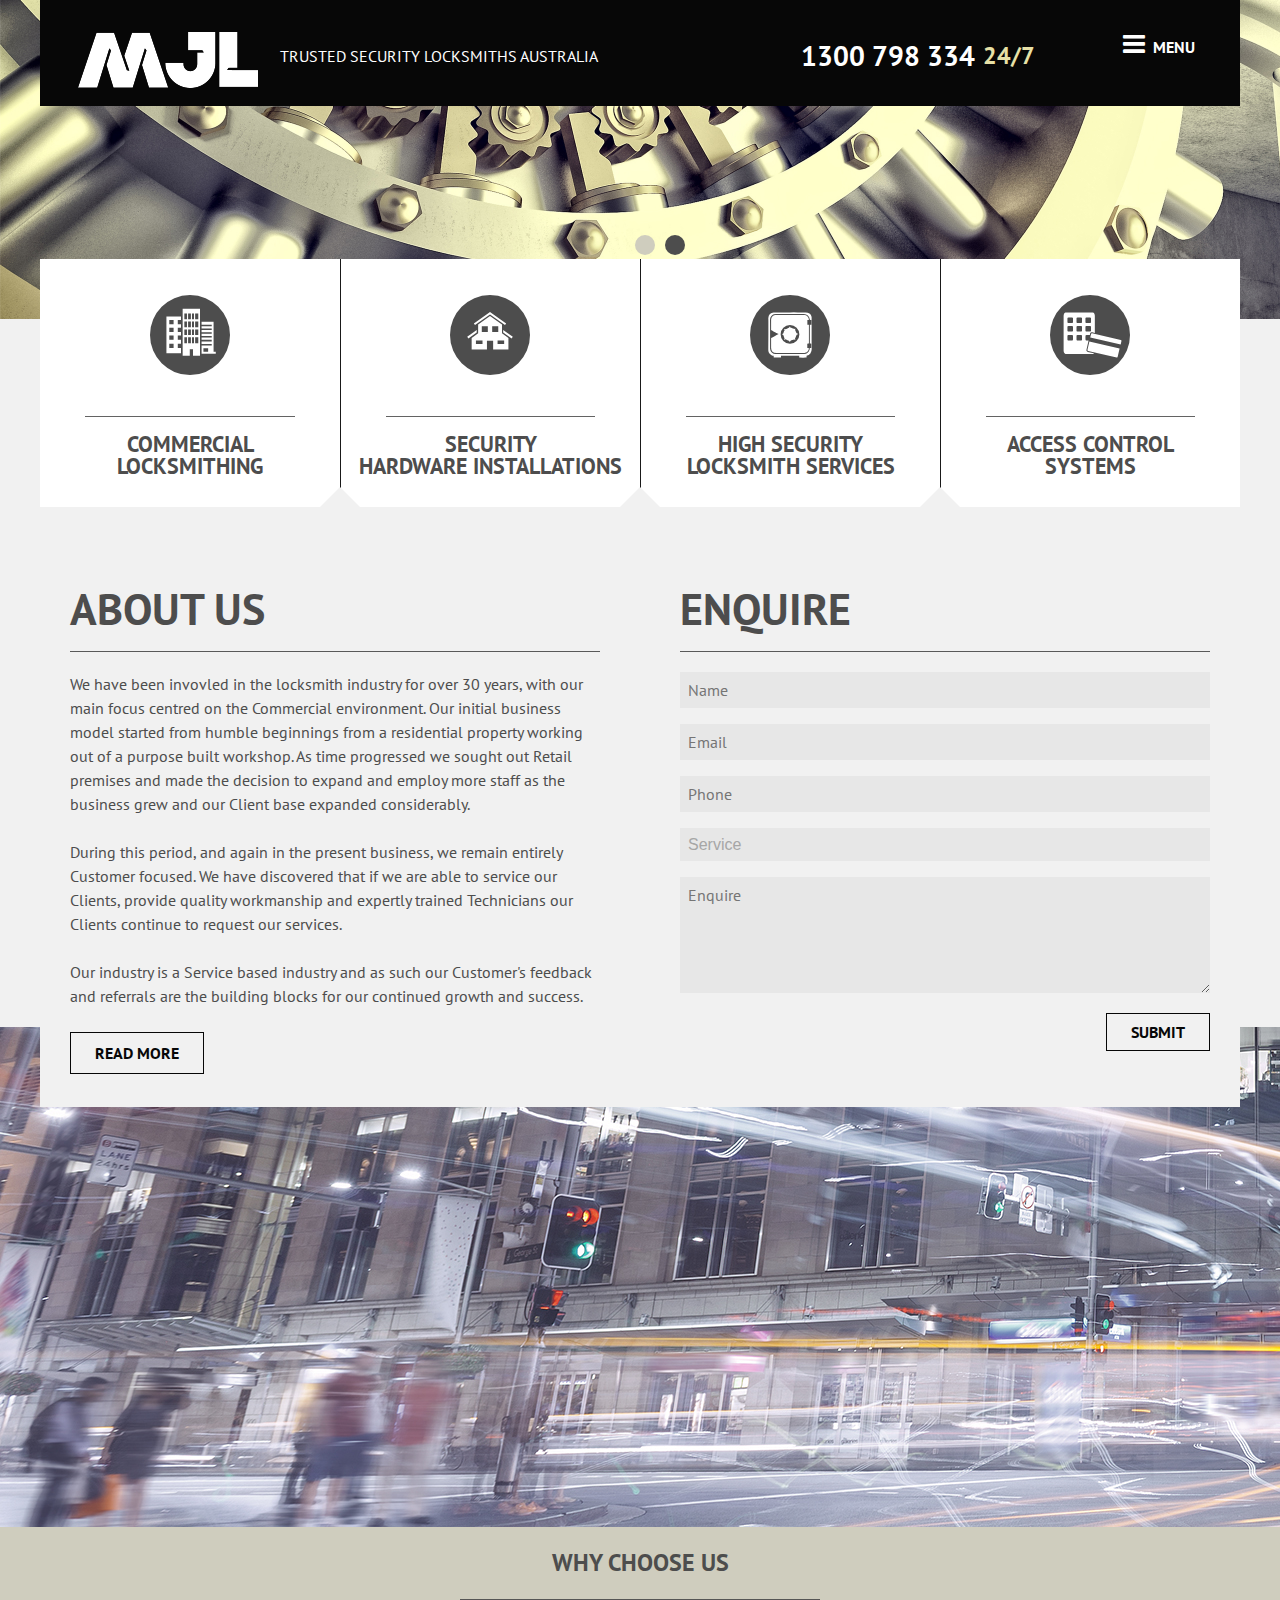
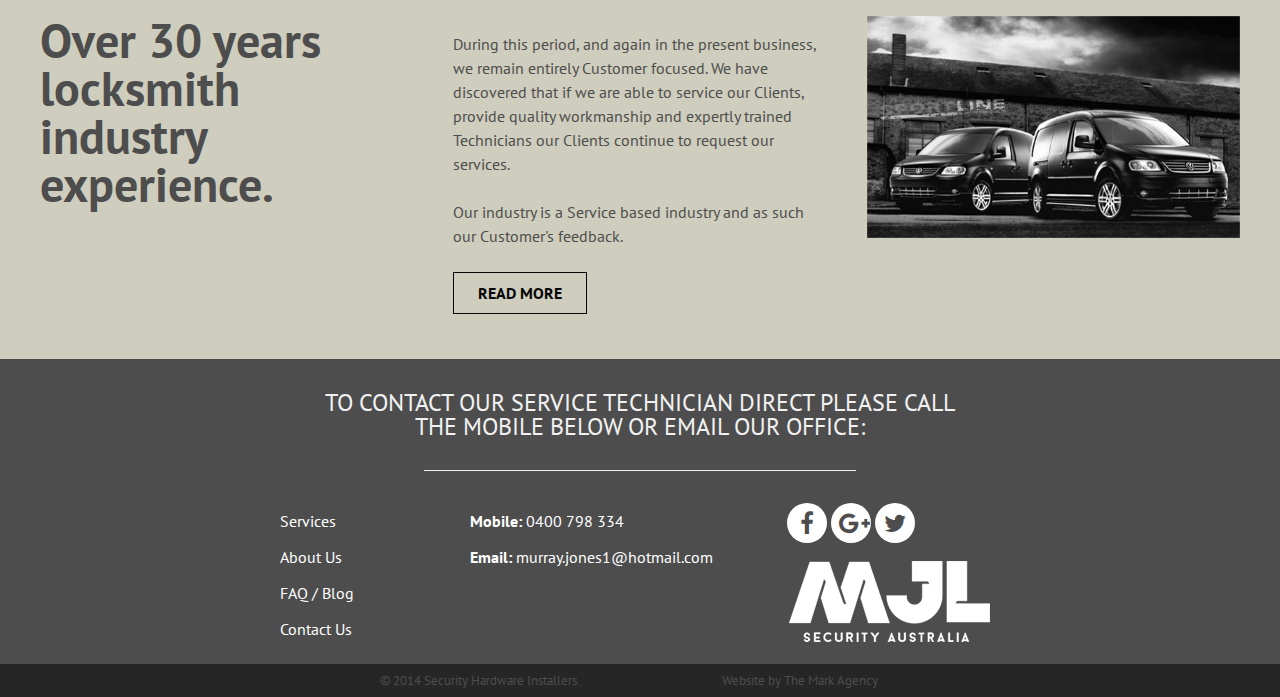
==== commit a0aeb078: "update fix bug mobile" ====
--- a/index.html
+++ b/index.html
@@ -143,6 +143,8 @@
 							Lorem ipsum dolor sit amet, consectetur adipisicing elit, sed do eiusmod tempor incididunt ut labore et dolore magna aliqua. Ut enim ad minim veniam, quis nostrud exercitation ullamco laboris nisi ut aliquip ex ea commodo consequat. Duis aute irure dolor in reprehenderit in voluptate velit esse cillum dolore eu fugiat nulla pariatur. Excepteur sint occaecat cupidatat non proident, sunt in culpa qui officia deserunt mollit anim id est laborum. <br><br>
 
 Sed ut perspiciatis unde omnis iste natus error sit voluptatem accusantium doloremque laudantium, totam rem aperiam, eaque ipsa quae ab illo inventore veritatis et quasi architecto beatae vitae dicta sunt explicabo. Nemo enim ipsam voluptatem quia voluptas sit aspernatur aut odit aut fugit, sed quia consequuntur magni dolores eos qui ratione voluptatem sequi nesciunt. Neque porro quisquam est, qui dolorem ipsum quia dolor sit amet, consectetur, adipisci velit, sed quia non numquam eius modi tempora incidunt ut labore et dolore magnam aliquam quaerat voluptatem. <br>
+<br>
+<div class="visible-xs"><a class="btn btn-outline" href="#">Read More</a></div>
 						</div>
 					</div>
 				</div>
@@ -164,6 +166,8 @@
 							Lorem ipsum dolor sit amet, consectetur adipisicing elit, sed do eiusmod tempor incididunt ut labore et dolore magna aliqua. Ut enim ad minim veniam, quis nostrud exercitation ullamco laboris nisi ut aliquip ex ea commodo consequat. Duis aute irure dolor in reprehenderit in voluptate velit esse cillum dolore eu fugiat nulla pariatur. Excepteur sint occaecat cupidatat non proident, sunt in culpa qui officia deserunt mollit anim id est laborum. <br><br>
 
 Sed ut perspiciatis unde omnis iste natus error sit voluptatem accusantium doloremque laudantium, totam rem aperiam, eaque ipsa quae ab illo inventore veritatis et quasi architecto beatae vitae dicta sunt explicabo. Nemo enim ipsam voluptatem quia voluptas sit aspernatur aut odit aut fugit, sed quia consequuntur magni dolores eos qui ratione voluptatem sequi nesciunt. Neque porro quisquam est, qui dolorem ipsum quia dolor sit amet, consectetur, adipisci velit, sed quia non numquam eius modi tempora incidunt ut labore et dolore magnam aliquam quaerat voluptatem. <br>
+						<br>
+						<div class="visible-xs"><a class="btn btn-outline" href="#">Read More</a></div>
 						</div>
 					</div>
 				</div>
@@ -185,6 +189,8 @@
 							Lorem ipsum dolor sit amet, consectetur adipisicing elit, sed do eiusmod tempor incididunt ut labore et dolore magna aliqua. Ut enim ad minim veniam, quis nostrud exercitation ullamco laboris nisi ut aliquip ex ea commodo consequat. Duis aute irure dolor in reprehenderit in voluptate velit esse cillum dolore eu fugiat nulla pariatur. Excepteur sint occaecat cupidatat non proident, sunt in culpa qui officia deserunt mollit anim id est laborum. <br><br>
 
 Sed ut perspiciatis unde omnis iste natus error sit voluptatem accusantium doloremque laudantium, totam rem aperiam, eaque ipsa quae ab illo inventore veritatis et quasi architecto beatae vitae dicta sunt explicabo. Nemo enim ipsam voluptatem quia voluptas sit aspernatur aut odit aut fugit, sed quia consequuntur magni dolores eos qui ratione voluptatem sequi nesciunt. Neque porro quisquam est, qui dolorem ipsum quia dolor sit amet, consectetur, adipisci velit, sed quia non numquam eius modi tempora incidunt ut labore et dolore magnam aliquam quaerat voluptatem. <br>
+<br>
+<div class="visible-xs"><a class="btn btn-outline" href="#">Read More</a></div>
 						</div>
 					</div>
 				</div>
@@ -206,6 +212,8 @@
 							Lorem ipsum dolor sit amet, consectetur adipisicing elit, sed do eiusmod tempor incididunt ut labore et dolore magna aliqua. Ut enim ad minim veniam, quis nostrud exercitation ullamco laboris nisi ut aliquip ex ea commodo consequat. Duis aute irure dolor in reprehenderit in voluptate velit esse cillum dolore eu fugiat nulla pariatur. Excepteur sint occaecat cupidatat non proident, sunt in culpa qui officia deserunt mollit anim id est laborum. <br><br>
 
 Sed ut perspiciatis unde omnis iste natus error sit voluptatem accusantium doloremque laudantium, totam rem aperiam, eaque ipsa quae ab illo inventore veritatis et quasi architecto beatae vitae dicta sunt explicabo. Nemo enim ipsam voluptatem quia voluptas sit aspernatur aut odit aut fugit, sed quia consequuntur magni dolores eos qui ratione voluptatem sequi nesciunt. Neque porro quisquam est, qui dolorem ipsum quia dolor sit amet, consectetur, adipisci velit, sed quia non numquam eius modi tempora incidunt ut labore et dolore magnam aliquam quaerat voluptatem. <br>
+<br>
+<div class="visible-xs"><a class="btn btn-outline" href="#">Read More</a></div>
 						</div>
 					</div>
 				</div>
--- a/css/style.css
+++ b/css/style.css
@@ -1,11 +1,11 @@
 @media screen and (min-width: 1590px) {
-  /* line 107, ../sass/_variables.scss */
+  /* line 108, ../sass/_variables.scss */
   html {
     font-size: 22px;
   }
 }
 @media screen and (max-width: 992px) {
-  /* line 107, ../sass/_variables.scss */
+  /* line 108, ../sass/_variables.scss */
   html {
     font-size: 14px;
   }
@@ -232,7 +232,7 @@
 /* line 20, ../sass/_button.scss */
 .read-more,
 .read-less {
-  display: block;
+  display: inline !important;
   margin-top: 1rem;
 }
 /* line 24, ../sass/_button.scss */
@@ -241,6 +241,7 @@
 .read-less .more-link,
 .read-less .less-link {
   margin-right: 0.5rem;
+  display: none;
 }
 
 @font-face {
@@ -712,30 +713,66 @@
   font-size: 3rem;
   text-transform: uppercase;
 }
-
-/* line 10, ../sass/_type.scss */
+@media (min-width: 1px) and (max-width: 760px) {
+  /* line 5, ../sass/_type.scss */
+  h1, .h1 {
+    font-size: 2rem;
+  }
+}
+
+/* line 13, ../sass/_type.scss */
 h2, .h2 {
   font-size: 2.75rem;
 }
-
-/* line 13, ../sass/_type.scss */
+@media (min-width: 1px) and (max-width: 760px) {
+  /* line 13, ../sass/_type.scss */
+  h2, .h2 {
+    font-size: 1.5rem;
+  }
+}
+
+/* line 19, ../sass/_type.scss */
 h3, .h3 {
   font-size: 2.5rem;
 }
-
-/* line 16, ../sass/_type.scss */
+@media (min-width: 1px) and (max-width: 760px) {
+  /* line 19, ../sass/_type.scss */
+  h3, .h3 {
+    font-size: 1rem;
+  }
+}
+
+/* line 25, ../sass/_type.scss */
 h4, .h4 {
   font-size: 2rem;
 }
-
-/* line 19, ../sass/_type.scss */
+@media (min-width: 1px) and (max-width: 760px) {
+  /* line 25, ../sass/_type.scss */
+  h4, .h4 {
+    font-size: 0.5rem;
+  }
+}
+
+/* line 31, ../sass/_type.scss */
 h5, .h5 {
   font-size: 1.75rem;
 }
-
-/* line 21, ../sass/_type.scss */
+@media (min-width: 1px) and (max-width: 760px) {
+  /* line 31, ../sass/_type.scss */
+  h5, .h5 {
+    font-size: 0.5rem;
+  }
+}
+
+/* line 36, ../sass/_type.scss */
 h6, .h6 {
   font-size: 1rem;
+}
+@media (min-width: 1px) and (max-width: 760px) {
+  /* line 36, ../sass/_type.scss */
+  h6, .h6 {
+    font-size: 0.5rem;
+  }
 }
 
 /* line 1, ../sass/_theme-styles.scss */
@@ -855,7 +892,7 @@
   background: #e7e7e7;
   border: none;
   color: #a6a6a6;
-  padding: 10px;
+  padding: 0.5rem;
   text-transform: capitalize;
   width: 100%;
   margin-bottom: 1rem;
@@ -866,61 +903,67 @@
 }
 
 /* line 94, ../sass/_theme-styles.scss */
+select {
+  padding: 0.5rem;
+  -webkit-appearance: initial;
+}
+
+/* line 99, ../sass/_theme-styles.scss */
 .select-form {
   width: 100%;
-  padding: 10px;
-  margin-bottom: 20px;
+  padding: 0.5rem;
+  margin-bottom: 1rem;
   background: #e7e7e7;
   color: #a6a6a6;
   border: none;
   font-size: 1rem;
 }
 
-/* line 104, ../sass/_theme-styles.scss */
+/* line 109, ../sass/_theme-styles.scss */
 .dis-block {
   display: block;
 }
 
-/* line 110, ../sass/_theme-styles.scss */
+/* line 115, ../sass/_theme-styles.scss */
 .pad-block, .block-director, .about-us-page .bg-gray-blue {
   padding-top: 30px;
   padding-bottom: 30px;
 }
 
-/* line 115, ../sass/_theme-styles.scss */
+/* line 120, ../sass/_theme-styles.scss */
 .block-director {
   color: #fff;
 }
-/* line 117, ../sass/_theme-styles.scss */
+/* line 122, ../sass/_theme-styles.scss */
 .block-director .title-page {
   color: #fff;
 }
-/* line 119, ../sass/_theme-styles.scss */
+/* line 124, ../sass/_theme-styles.scss */
 .block-director .title-page hr {
   background: #fff;
 }
 
-/* line 127, ../sass/_theme-styles.scss */
+/* line 132, ../sass/_theme-styles.scss */
 .about-us-page textarea {
   height: 212px;
 }
 @media (min-width: 1px) and (max-width: 760px) {
-  /* line 130, ../sass/_theme-styles.scss */
+  /* line 135, ../sass/_theme-styles.scss */
   .about-us-page .bg-gray-blue {
     padding-top: 0;
     padding-bottom: 0;
   }
 }
 
-/* line 141, ../sass/_theme-styles.scss */
+/* line 146, ../sass/_theme-styles.scss */
 .contact-map {
   padding-bottom: 30px;
 }
-/* line 143, ../sass/_theme-styles.scss */
+/* line 148, ../sass/_theme-styles.scss */
 .contact-map .title-txt {
   padding-top: 30px;
 }
-/* line 145, ../sass/_theme-styles.scss */
+/* line 150, ../sass/_theme-styles.scss */
 .contact-map .title-txt > span {
   font-size: 16px;
   text-transform: none;
@@ -929,11 +972,11 @@
 }
 
 @media (min-width: 768px) and (max-width: 1199px) {
-  /* line 156, ../sass/_theme-styles.scss */
+  /* line 161, ../sass/_theme-styles.scss */
   .banner-page .respon-img {
     height: 300px;
   }
-  /* line 158, ../sass/_theme-styles.scss */
+  /* line 163, ../sass/_theme-styles.scss */
   .banner-page .respon-img img {
     height: 100%;
   }
@@ -983,15 +1026,16 @@
   float: left;
   padding-top: 2rem;
   padding-bottom: 1rem;
-}
-/* line 23, ../sass/page/_homepage.scss */
+  line-height: 100%;
+}
+/* line 24, ../sass/page/_homepage.scss */
 .block-header .header .left-header .txt-trust {
   font-size: 1rem;
   color: #fff;
   text-transform: uppercase;
   display: inline-block;
 }
-/* line 29, ../sass/page/_homepage.scss */
+/* line 30, ../sass/page/_homepage.scss */
 .block-header .header .left-header .txt-phone {
   font-size: 1.75rem;
   font-weight: 700;
@@ -1002,7 +1046,7 @@
   padding-top: 1rem;
   margin-right: 0.5rem;
 }
-/* line 39, ../sass/page/_homepage.scss */
+/* line 40, ../sass/page/_homepage.scss */
 .block-header .header .left-header .txt-week {
   font-size: 1.5rem;
   font-weight: 700;
@@ -1012,14 +1056,14 @@
   float: right;
   padding-top: 1rem;
 }
-/* line 49, ../sass/page/_homepage.scss */
+/* line 50, ../sass/page/_homepage.scss */
 .block-header .header .right-header {
   width: 17.61006%;
   float: right;
   position: relative;
 }
 
-/* line 57, ../sass/page/_homepage.scss */
+/* line 58, ../sass/page/_homepage.scss */
 .humberger {
   color: #fff;
   text-transform: uppercase;
@@ -1027,14 +1071,11 @@
   text-decoration: none;
   font-weight: 700;
   float: right;
-  padding-top: 2rem;
-  padding-bottom: 3rem;
-  margin-left: 1rem;
-  margin-right: 18.04878%;
+  padding: 2rem 18.04878% 3rem 1rem;
   width: 5rem;
 }
 @media (min-width: 1px) and (max-width: 760px) {
-  /* line 57, ../sass/page/_homepage.scss */
+  /* line 58, ../sass/page/_homepage.scss */
   .humberger {
     background: #4d4d4d;
     padding-top: 0.5rem;
@@ -1043,7 +1084,7 @@
   }
 }
 
-/* line 75, ../sass/page/_homepage.scss */
+/* line 73, ../sass/page/_homepage.scss */
 .humberger:hover, .humberger.active {
   background: #4d4d4d;
   padding-right: 18.04878%;
@@ -1051,7 +1092,7 @@
   margin: 0;
 }
 @media (min-width: 1px) and (max-width: 760px) {
-  /* line 75, ../sass/page/_homepage.scss */
+  /* line 73, ../sass/page/_homepage.scss */
   .humberger:hover, .humberger.active {
     padding-left: 1rem;
     background: #4d4d4d;
@@ -1059,45 +1100,45 @@
   }
 }
 
-/* line 87, ../sass/page/_homepage.scss */
+/* line 85, ../sass/page/_homepage.scss */
 .humberger > i {
   margin-right: 0.5rem;
   font-size: 1.6rem;
 }
 
-/* line 98, ../sass/page/_homepage.scss */
+/* line 96, ../sass/page/_homepage.scss */
 .menu-drop {
   position: absolute;
   right: 0;
   background: #4d4d4d;
   color: #fff;
 }
-/* line 104, ../sass/page/_homepage.scss */
+/* line 102, ../sass/page/_homepage.scss */
 .menu-drop ul {
   list-style: none;
   margin: 0;
   padding: 0;
 }
-/* line 108, ../sass/page/_homepage.scss */
+/* line 106, ../sass/page/_homepage.scss */
 .menu-drop ul > li {
   list-style: none;
   padding: 10px 0 10px 20px;
   border-bottom: solid 1px #343434;
   position: relative;
 }
-/* line 113, ../sass/page/_homepage.scss */
+/* line 111, ../sass/page/_homepage.scss */
 .menu-drop ul > li a {
   color: #fff;
   text-decoration: none;
   font-weight: 700;
 }
-/* line 118, ../sass/page/_homepage.scss */
+/* line 116, ../sass/page/_homepage.scss */
 .menu-drop ul > li .menu-child2 {
   position: absolute;
   background: #cfcdbe;
   top: 0;
 }
-/* line 122, ../sass/page/_homepage.scss */
+/* line 120, ../sass/page/_homepage.scss */
 .menu-drop ul > li .menu-child2 > li {
   font-weight: 400;
   border-bottom: solid 1px #f1f1f1;
@@ -1105,11 +1146,11 @@
   text-align: right;
   padding-right: 20px;
 }
-/* line 128, ../sass/page/_homepage.scss */
+/* line 126, ../sass/page/_homepage.scss */
 .menu-drop ul > li .menu-child2 > li a {
   color: #4d4d4d;
 }
-/* line 132, ../sass/page/_homepage.scss */
+/* line 130, ../sass/page/_homepage.scss */
 .menu-drop ul > li .menu-child2:after {
   width: 0;
   height: 0;
@@ -1122,24 +1163,24 @@
   top: 0;
 }
 
-/* line 150, ../sass/page/_homepage.scss */
+/* line 148, ../sass/page/_homepage.scss */
 .dis-none {
   display: none;
 }
 
-/* line 158, ../sass/page/_homepage.scss */
+/* line 156, ../sass/page/_homepage.scss */
 .home-block {
   background: #fff;
   margin-top: -5%;
   position: relative;
   z-index: 4;
 }
-/* line 163, ../sass/page/_homepage.scss */
+/* line 161, ../sass/page/_homepage.scss */
 .home-block .block-house {
   display: table;
   width: 100%;
 }
-/* line 166, ../sass/page/_homepage.scss */
+/* line 164, ../sass/page/_homepage.scss */
 .home-block .block-house .block-house1,
 .home-block .block-house .block-house2,
 .home-block .block-house .block-house3,
@@ -1149,15 +1190,26 @@
   vertical-align: middle;
   text-align: center;
 }
-/* line 175, ../sass/page/_homepage.scss */
+/* line 173, ../sass/page/_homepage.scss */
 .home-block .block-house .block-element {
+  cursor: pointer;
   position: relative;
 }
 /* line 176, ../sass/page/_homepage.scss */
+.home-block .block-house .block-element:hover .house-element {
+  border-color: #cfcdbe;
+  color: #cfcdbe;
+  transform: scale(1.1);
+}
+/* line 184, ../sass/page/_homepage.scss */
+.home-block .block-house .block-element:hover .txt-title {
+  color: #cfcdbe;
+}
+/* line 188, ../sass/page/_homepage.scss */
 .home-block .block-house .block-element + .block-element {
   border-left: solid 1px #191919;
 }
-/* line 180, ../sass/page/_homepage.scss */
+/* line 192, ../sass/page/_homepage.scss */
 .home-block .block-house .block-element:after {
   width: 0;
   height: 0;
@@ -1170,12 +1222,13 @@
   bottom: 0;
   z-index: 2;
 }
-/* line 193, ../sass/page/_homepage.scss */
+/* line 205, ../sass/page/_homepage.scss */
 .home-block .block-house .block-element:last-child:after {
   border-bottom: 0;
 }
-/* line 198, ../sass/page/_homepage.scss */
+/* line 210, ../sass/page/_homepage.scss */
 .home-block .block-house .house-element {
+  transition: all .2s ease-in-out;
   width: 70%;
   border-bottom: solid 1px #636363;
   padding-bottom: 1.5rem;
@@ -1183,7 +1236,7 @@
   font-size: 5rem;
   color: #4d4d4d;
 }
-/* line 206, ../sass/page/_homepage.scss */
+/* line 219, ../sass/page/_homepage.scss */
 .home-block .block-house .txt-title {
   font-size: 1.4rem;
   font-weight: 700;
@@ -1195,10 +1248,10 @@
   line-height: 100%;
 }
 
-/* line 223, ../sass/page/_homepage.scss */
+/* line 236, ../sass/page/_homepage.scss */
 .rslides_tabs {
   position: absolute;
-  bottom: 40px;
+  bottom: 20%;
   z-index: 3;
   left: 50%;
   -webkit-transform: translate(-50%, 0);
@@ -1209,13 +1262,13 @@
   margin: 0 auto;
 }
 @media (min-width: 1px) and (max-width: 760px) {
-  /* line 223, ../sass/page/_homepage.scss */
+  /* line 236, ../sass/page/_homepage.scss */
   .rslides_tabs {
     bottom: 15px;
   }
 }
 
-/* line 234, ../sass/page/_homepage.scss */
+/* line 247, ../sass/page/_homepage.scss */
 .rslides_tabs li {
   text-indent: -99999px;
   display: inline-block;
@@ -1226,28 +1279,28 @@
   background: #4d4d4d;
   margin: 0 5px;
 }
-/* line 242, ../sass/page/_homepage.scss */
+/* line 255, ../sass/page/_homepage.scss */
 .rslides_tabs li a {
   display: block;
 }
-/* line 245, ../sass/page/_homepage.scss */
+/* line 258, ../sass/page/_homepage.scss */
 .rslides_tabs li.rslides_here {
   background: #cfcdbe;
 }
 
-/* line 252, ../sass/page/_homepage.scss */
+/* line 265, ../sass/page/_homepage.scss */
 .logo-main {
   float: left;
 }
 
-/* line 256, ../sass/page/_homepage.scss */
+/* line 269, ../sass/page/_homepage.scss */
 .txt-trust {
   float: left;
   padding-top: 1rem;
   padding-left: 1.4rem;
 }
 
-/* line 262, ../sass/page/_homepage.scss */
+/* line 275, ../sass/page/_homepage.scss */
 .title-txt {
   border-bottom: solid 1px #595959;
   text-transform: uppercase;
@@ -1257,107 +1310,91 @@
   line-height: 100%;
 }
 
-/* line 271, ../sass/page/_homepage.scss */
+/* line 284, ../sass/page/_homepage.scss */
 .form-homepage {
   padding: 0 30px;
   padding-bottom: 20px;
   background: #f1f1f1;
 }
 @media (min-width: 1px) and (max-width: 760px) {
-  /* line 271, ../sass/page/_homepage.scss */
+  /* line 284, ../sass/page/_homepage.scss */
   .form-homepage {
     padding: 20px 0 0;
   }
 }
 
-/* line 279, ../sass/page/_homepage.scss */
+/* line 292, ../sass/page/_homepage.scss */
 .form-homepage.after-parellex {
   position: relative;
   bottom: -80px;
   z-index: 2;
 }
 @media (min-width: 1px) and (max-width: 760px) {
-  /* line 279, ../sass/page/_homepage.scss */
+  /* line 292, ../sass/page/_homepage.scss */
   .form-homepage.after-parellex {
     bottom: 0;
   }
 }
 
-/* line 288, ../sass/page/_homepage.scss */
+/* line 301, ../sass/page/_homepage.scss */
 .form-homepage .about-us {
   padding-right: 20px;
 }
 @media (min-width: 1px) and (max-width: 760px) {
-  /* line 288, ../sass/page/_homepage.scss */
+  /* line 301, ../sass/page/_homepage.scss */
   .form-homepage .about-us {
     padding-right: 0;
   }
 }
 
-/* line 294, ../sass/page/_homepage.scss */
+/* line 307, ../sass/page/_homepage.scss */
 .form-homepage .form-contact {
   padding-left: 20px;
   padding-bottom: 20px;
 }
 @media (min-width: 1px) and (max-width: 760px) {
-  /* line 294, ../sass/page/_homepage.scss */
+  /* line 307, ../sass/page/_homepage.scss */
   .form-homepage .form-contact {
     padding: 0;
   }
 }
 
-/* line 303, ../sass/page/_homepage.scss */
+/* line 316, ../sass/page/_homepage.scss */
 .btn-submit {
   float: right;
 }
 
-/* line 309, ../sass/page/_homepage.scss */
+/* line 322, ../sass/page/_homepage.scss */
 .parallax-content {
   position: relative;
-  width: auto;
-  height: 600px;
+  width: 100%;
+  height: 500px;
   overflow: hidden;
 }
-@media (min-width: 761px) and (max-width: 991px) {
-  /* line 309, ../sass/page/_homepage.scss */
+@media (min-width: 1px) and (max-width: 760px) {
+  /* line 322, ../sass/page/_homepage.scss */
   .parallax-content {
+    height: 100%;
     width: auto;
-    height: 300px;
-  }
-}
-
-@media (min-width: 1px) and (max-width: 760px) {
-  /* line 309, ../sass/page/_homepage.scss */
-  .parallax-content {
-    width: auto;
-    height: 300px;
-  }
-}
-
-/* line 322, ../sass/page/_homepage.scss */
+  }
+}
+
+/* line 331, ../sass/page/_homepage.scss */
 .parallax-content img {
+  position: absolute;
   bottom: 0;
   left: 0;
-  position: absolute;
-  max-width: none;
-}
-@media (min-width: 761px) and (max-width: 991px) {
-  /* line 322, ../sass/page/_homepage.scss */
+}
+@media (min-width: 1px) and (max-width: 760px) {
+  /* line 331, ../sass/page/_homepage.scss */
   .parallax-content img {
-    width: auto;
-    height: 320px;
-  }
-}
-
-@media (min-width: 1px) and (max-width: 760px) {
-  /* line 322, ../sass/page/_homepage.scss */
-  .parallax-content img {
-    width: auto;
-    height: 400px;
-  }
-}
-
-/* line 340, ../sass/page/_homepage.scss */
+    position: static;
+    max-width: 100%;
+    display: block;
+  }
+}
+
+/* line 346, ../sass/page/_homepage.scss */
 .txt-header {
   border-bottom: solid 1px #565655;
   padding-bottom: 1.5rem;
@@ -1372,70 +1409,70 @@
   line-height: 100%;
 }
 @media (min-width: 1px) and (max-width: 760px) {
-  /* line 340, ../sass/page/_homepage.scss */
+  /* line 346, ../sass/page/_homepage.scss */
   .txt-header {
     width: 100%;
     text-align: left;
   }
 }
 
-/* line 358, ../sass/page/_homepage.scss */
+/* line 364, ../sass/page/_homepage.scss */
 .txt-year {
   font-size: 3rem;
   font-weight: 700;
   line-height: 100%;
 }
 @media (min-width: 761px) and (max-width: 991px) {
-  /* line 358, ../sass/page/_homepage.scss */
+  /* line 364, ../sass/page/_homepage.scss */
   .txt-year {
     font-size: 2rem;
   }
 }
 
 @media (min-width: 1px) and (max-width: 760px) {
-  /* line 358, ../sass/page/_homepage.scss */
+  /* line 364, ../sass/page/_homepage.scss */
   .txt-year {
     font-size: 2rem;
   }
 }
 
-/* line 370, ../sass/page/_homepage.scss */
+/* line 376, ../sass/page/_homepage.scss */
 .footer {
   background: #4d4d4d;
 }
-/* line 372, ../sass/page/_homepage.scss */
+/* line 378, ../sass/page/_homepage.scss */
 .footer .footer-copy {
   background: #272626;
   padding: 0.5rem 0;
   text-align: center;
 }
-/* line 376, ../sass/page/_homepage.scss */
+/* line 382, ../sass/page/_homepage.scss */
 .footer .footer-copy .txt-copyright {
   width: 50%;
   margin: 0 auto;
   font-size: 0.8rem;
 }
 @media (min-width: 1px) and (max-width: 760px) {
-  /* line 376, ../sass/page/_homepage.scss */
+  /* line 382, ../sass/page/_homepage.scss */
   .footer .footer-copy .txt-copyright {
     width: 100%;
   }
 }
 
-/* line 385, ../sass/page/_homepage.scss */
+/* line 391, ../sass/page/_homepage.scss */
 .footer .footer-top {
   width: 60%;
   padding-bottom: 1rem;
   margin: 0 auto;
 }
 @media (min-width: 1px) and (max-width: 760px) {
-  /* line 385, ../sass/page/_homepage.scss */
+  /* line 391, ../sass/page/_homepage.scss */
   .footer .footer-top {
     width: 100%;
   }
 }
 
-/* line 392, ../sass/page/_homepage.scss */
+/* line 398, ../sass/page/_homepage.scss */
 .footer .footer-top .txt-footer {
   color: #f1f1f1;
   font-size: 1.5rem;
@@ -1447,13 +1484,13 @@
   line-height: 100%;
 }
 @media (min-width: 1px) and (max-width: 760px) {
-  /* line 392, ../sass/page/_homepage.scss */
+  /* line 398, ../sass/page/_homepage.scss */
   .footer .footer-top .txt-footer {
     text-align: left;
   }
 }
 
-/* line 404, ../sass/page/_homepage.scss */
+/* line 410, ../sass/page/_homepage.scss */
 .footer .footer-top .txt-footer:after {
   content: "";
   background: #f1f1f1;
@@ -1469,36 +1506,36 @@
   transform: translate(-50%, 0);
 }
 @media (min-width: 1px) and (max-width: 760px) {
-  /* line 404, ../sass/page/_homepage.scss */
+  /* line 410, ../sass/page/_homepage.scss */
   .footer .footer-top .txt-footer:after {
     width: 100%;
   }
 }
 
-/* line 419, ../sass/page/_homepage.scss */
+/* line 425, ../sass/page/_homepage.scss */
 .footer .footer-top .txt-link-footer {
   color: #fff;
 }
-/* line 421, ../sass/page/_homepage.scss */
+/* line 427, ../sass/page/_homepage.scss */
 .footer .footer-top .txt-link-footer ul {
   list-style: none;
   margin: 0;
   padding: 0;
 }
-/* line 425, ../sass/page/_homepage.scss */
+/* line 431, ../sass/page/_homepage.scss */
 .footer .footer-top .txt-link-footer ul li {
   padding: 0.5rem 0;
 }
-/* line 427, ../sass/page/_homepage.scss */
+/* line 433, ../sass/page/_homepage.scss */
 .footer .footer-top .txt-link-footer ul li a {
   text-decoration: none;
   color: #fff;
 }
-/* line 433, ../sass/page/_homepage.scss */
+/* line 439, ../sass/page/_homepage.scss */
 .footer .footer-top .txt-link-footer .link-social {
   margin-bottom: 1rem;
 }
-/* line 435, ../sass/page/_homepage.scss */
+/* line 441, ../sass/page/_homepage.scss */
 .footer .footer-top .txt-link-footer .link-social .cirlce {
   border-radius: 100%;
   -webkit-border-radius: 100%;
@@ -1512,12 +1549,12 @@
   line-height: 100%;
   padding: 0.5rem;
 }
-/* line 446, ../sass/page/_homepage.scss */
+/* line 452, ../sass/page/_homepage.scss */
 .footer .footer-top .txt-link-footer .link-social .cirlce > i {
   color: #4d4d4d;
 }
 
-/* line 455, ../sass/page/_homepage.scss */
+/* line 461, ../sass/page/_homepage.scss */
 .banner-page {
   width: auto;
   overflow: hidden;
@@ -1613,8 +1650,40 @@
 .read-less .button-read .less-link {
   margin-right: 1rem;
 }
-
-/* line 73, ../sass/page/_service.scss */
+@media (min-width: 1px) and (max-width: 760px) {
+  /* line 71, ../sass/page/_service.scss */
+  .button-read .btn + .btn, .button-read .read-more .more-link + .btn, .read-more .button-read .more-link + .btn,
+  .button-read .read-more .less-link + .btn,
+  .read-more .button-read .less-link + .btn,
+  .button-read .read-less .more-link + .btn,
+  .read-less .button-read .more-link + .btn,
+  .button-read .read-less .less-link + .btn,
+  .read-less .button-read .less-link + .btn, .button-read .read-more .btn + .more-link, .read-more .button-read .btn + .more-link, .button-read .read-more .more-link + .more-link, .read-more .button-read .more-link + .more-link,
+  .button-read .read-more .less-link + .more-link,
+  .read-more .button-read .less-link + .more-link,
+  .button-read .read-more .btn + .less-link,
+  .read-more .button-read .btn + .less-link,
+  .button-read .read-more .more-link + .less-link,
+  .read-more .button-read .more-link + .less-link,
+  .button-read .read-more .less-link + .less-link,
+  .read-more .button-read .less-link + .less-link,
+  .button-read .read-less .btn + .more-link,
+  .read-less .button-read .btn + .more-link,
+  .button-read .read-less .more-link + .more-link,
+  .read-less .button-read .more-link + .more-link,
+  .button-read .read-less .less-link + .more-link,
+  .read-less .button-read .less-link + .more-link,
+  .button-read .read-less .btn + .less-link,
+  .read-less .button-read .btn + .less-link,
+  .button-read .read-less .more-link + .less-link,
+  .read-less .button-read .more-link + .less-link,
+  .button-read .read-less .less-link + .less-link,
+  .read-less .button-read .less-link + .less-link {
+    margin-top: 1rem;
+  }
+}
+
+/* line 78, ../sass/page/_service.scss */
 .block-service1 {
   background: #fff url("../images/bg-service1.png") no-repeat right center;
   background-size: auto 100%;
@@ -1622,21 +1691,21 @@
   position: relative;
 }
 @media (min-width: 761px) and (max-width: 991px) {
-  /* line 73, ../sass/page/_service.scss */
+  /* line 78, ../sass/page/_service.scss */
   .block-service1 {
     background: #fff;
   }
 }
 
 @media (min-width: 1px) and (max-width: 760px) {
-  /* line 73, ../sass/page/_service.scss */
+  /* line 78, ../sass/page/_service.scss */
   .block-service1 {
     background: none;
     padding-bottom: 0;
   }
 }
 
-/* line 86, ../sass/page/_service.scss */
+/* line 91, ../sass/page/_service.scss */
 .block-service2 {
   background: #f1f1f1 url("../images/bg-service2.png") no-repeat right center;
   background-size: auto 100%;
@@ -1644,21 +1713,21 @@
   position: relative;
 }
 @media (min-width: 761px) and (max-width: 991px) {
-  /* line 86, ../sass/page/_service.scss */
+  /* line 91, ../sass/page/_service.scss */
   .block-service2 {
     background: #f1f1f1;
   }
 }
 
 @media (min-width: 1px) and (max-width: 760px) {
-  /* line 86, ../sass/page/_service.scss */
+  /* line 91, ../sass/page/_service.scss */
   .block-service2 {
     background: #f1f1f1;
     padding-bottom: 0;
   }
 }
 
-/* line 100, ../sass/page/_service.scss */
+/* line 105, ../sass/page/_service.scss */
 .block-service3 {
   background: #e6e5e5 url("../images/bg-service3.png") no-repeat right center;
   background-size: auto 100%;
@@ -1666,14 +1735,14 @@
   position: relative;
 }
 @media (min-width: 761px) and (max-width: 991px) {
-  /* line 100, ../sass/page/_service.scss */
+  /* line 105, ../sass/page/_service.scss */
   .block-service3 {
     background: #e6e5e5;
   }
 }
 
 @media (min-width: 1px) and (max-width: 760px) {
-  /* line 100, ../sass/page/_service.scss */
+  /* line 105, ../sass/page/_service.scss */
   .block-service3 {
     background: #e6e5e5;
     padding-bottom: 0;
@@ -1690,9 +1759,13 @@
     padding-left: 0;
     padding-right: 0;
   }
-}
-
-/* line 9, ../sass/page/_blog.scss */
+  /* line 6, ../sass/page/_blog.scss */
+  .content-faq .blog-element-faq {
+    margin-bottom: 2rem;
+  }
+}
+
+/* line 12, ../sass/page/_blog.scss */
 .blog-element-faq {
   background: #fff;
   padding: 1rem;
@@ -1707,21 +1780,21 @@
   margin-bottom: 30px;
 }
 @media (min-width: 1px) and (max-width: 760px) {
-  /* line 9, ../sass/page/_blog.scss */
+  /* line 12, ../sass/page/_blog.scss */
   .blog-element-faq {
     padding: 1rem;
     margin-bottom: 0;
   }
 }
 
-/* line 21, ../sass/page/_blog.scss */
+/* line 25, ../sass/page/_blog.scss */
 .blog-element-faq .btn-blog {
   position: absolute;
   bottom: 20px;
   left: 20px;
 }
 @media (min-width: 1px) and (max-width: 760px) {
-  /* line 21, ../sass/page/_blog.scss */
+  /* line 25, ../sass/page/_blog.scss */
   .blog-element-faq .btn-blog {
     position: static;
     display: block;
@@ -1730,19 +1803,23 @@
   }
 }
 
-/* line 34, ../sass/page/_blog.scss */
+/* line 38, ../sass/page/_blog.scss */
 .content-blog {
   background: #e6e5e5;
   padding: 2rem 0 0;
 }
 @media (min-width: 1px) and (max-width: 760px) {
-  /* line 34, ../sass/page/_blog.scss */
+  /* line 38, ../sass/page/_blog.scss */
   .content-blog {
     padding: 1rem 0 0;
   }
 }
 
-/* line 40, ../sass/page/_blog.scss */
+/* line 45, ../sass/page/_blog.scss */
+.content-blog .block-toggle .btn-blog {
+  margin-bottom: 1.5rem;
+}
+/* line 49, ../sass/page/_blog.scss */
 .content-blog .article-blog {
   width: 80%;
   border-bottom: solid 1px #585858;
@@ -1750,19 +1827,19 @@
   margin-bottom: 30px;
 }
 @media (min-width: 1px) and (max-width: 760px) {
-  /* line 40, ../sass/page/_blog.scss */
+  /* line 49, ../sass/page/_blog.scss */
   .content-blog .article-blog {
     width: 100%;
   }
 }
 
-/* line 49, ../sass/page/_blog.scss */
+/* line 58, ../sass/page/_blog.scss */
 .content-blog .article-blog .header-title .title-article {
   font-weight: 700;
   text-transform: uppercase;
   font-size: 26px;
 }
-/* line 54, ../sass/page/_blog.scss */
+/* line 63, ../sass/page/_blog.scss */
 .content-blog .article-blog .header-title .date-time {
   font-size: 14px;
   color: #989898;
@@ -1848,7 +1925,7 @@
   .block-toggle .txt-four-block {
     color: #4d4d4d;
     float: left;
-    font-size: 20px;
+    font-size: 1.5rem;
     font-weight: 700;
     text-transform: uppercase;
   }
@@ -1861,13 +1938,14 @@
     padding-right: 20px;
     padding-top: 20px;
     position: relative;
-  }
-  /* line 93, ../sass/page/_mobile.scss */
+    cursor: pointer;
+  }
+  /* line 94, ../sass/page/_mobile.scss */
   .block-toggle .header-toggle hr {
     height: 0;
     margin: 0;
   }
-  /* line 97, ../sass/page/_mobile.scss */
+  /* line 98, ../sass/page/_mobile.scss */
   .block-toggle .header-toggle .arrown-mobile {
     font-size: 22px;
     position: absolute;
@@ -1875,7 +1953,7 @@
     top: 20px;
     display: block;
   }
-  /* line 105, ../sass/page/_mobile.scss */
+  /* line 106, ../sass/page/_mobile.scss */
   .block-toggle .conten-toggle {
     padding: 20px;
     display: none;
@@ -1883,21 +1961,21 @@
     margin-left: -1rem;
     margin-right: -1rem;
   }
-  /* line 113, ../sass/page/_mobile.scss */
+  /* line 114, ../sass/page/_mobile.scss */
   .block-toggle .dis-block {
     display: block;
   }
 
-  /* line 119, ../sass/page/_mobile.scss */
+  /* line 120, ../sass/page/_mobile.scss */
   .form-contact-mobile .header-toggle {
     background: #cfcdbe;
   }
 
-  /* line 125, ../sass/page/_mobile.scss */
+  /* line 126, ../sass/page/_mobile.scss */
   .title-mobile {
     margin-top: 1rem;
   }
-  /* line 127, ../sass/page/_mobile.scss */
+  /* line 128, ../sass/page/_mobile.scss */
   .title-mobile i {
     font-size: 60px;
     display: inline-block;
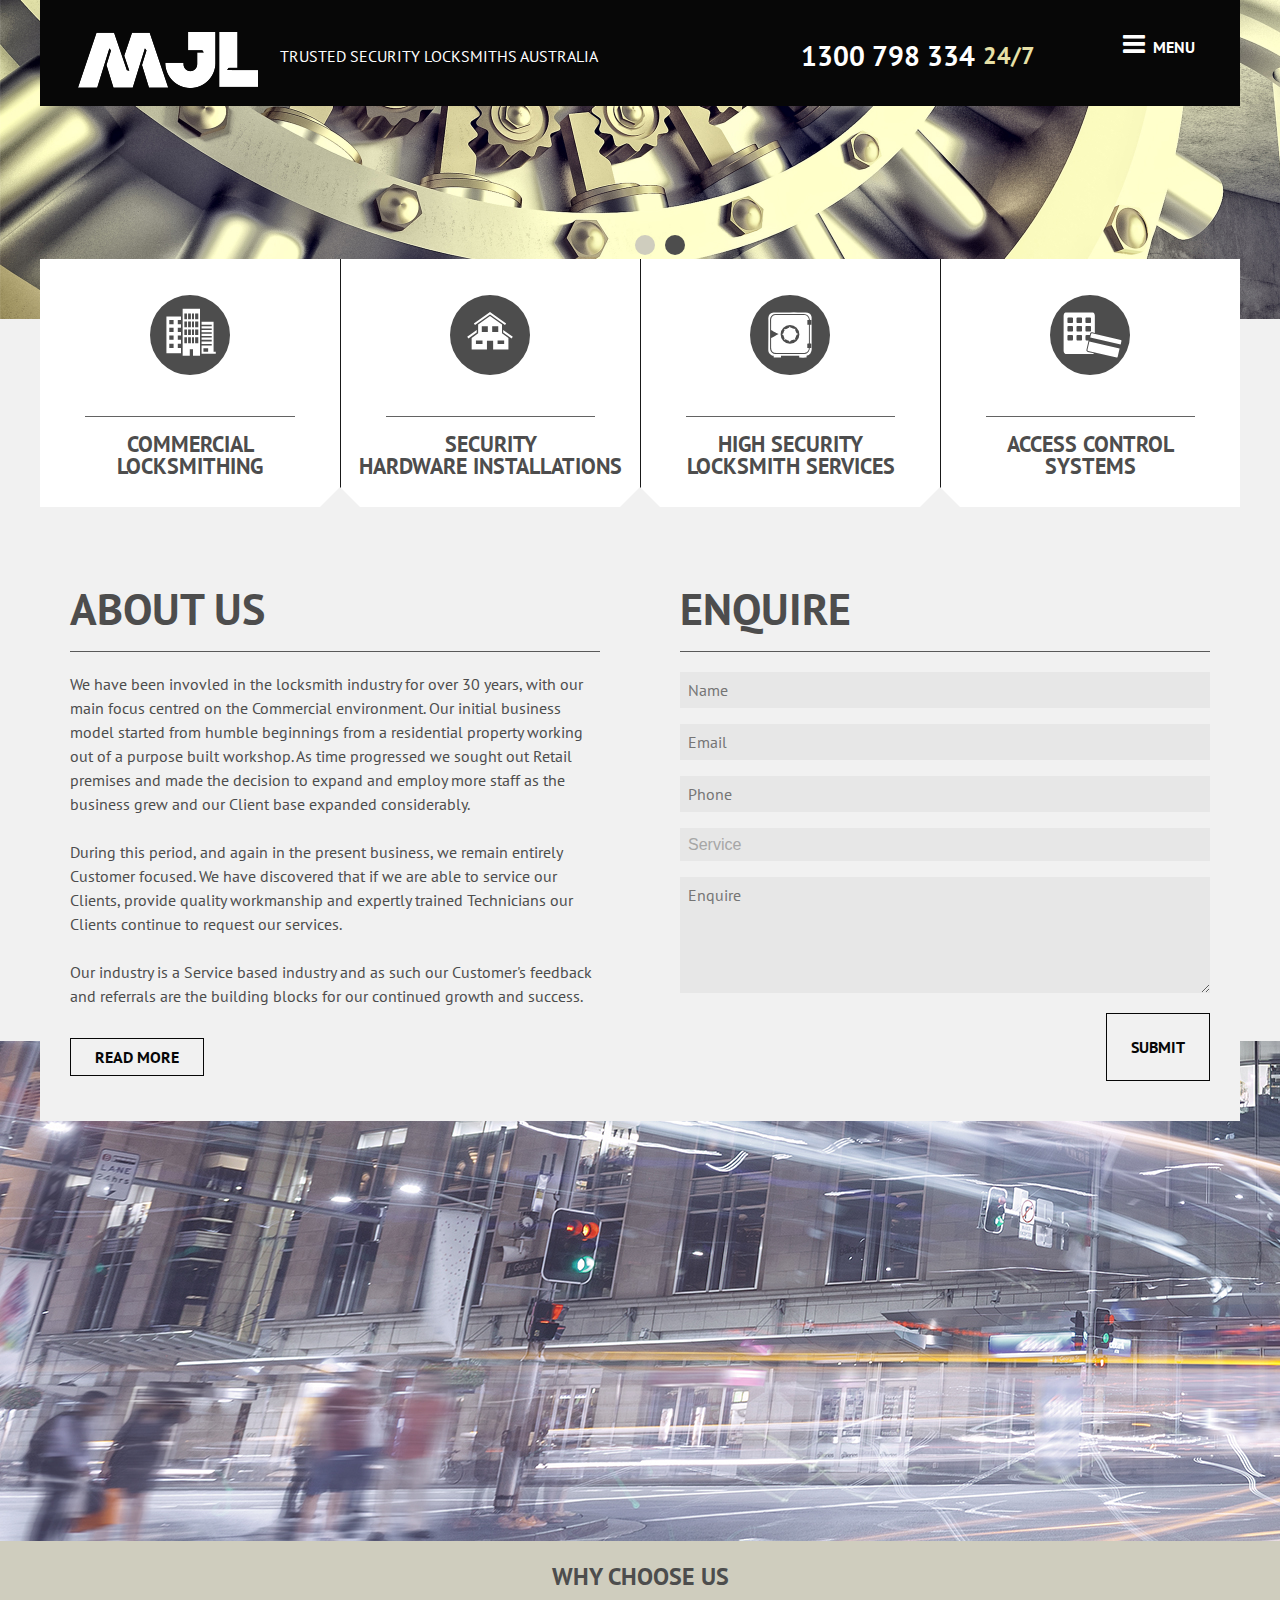
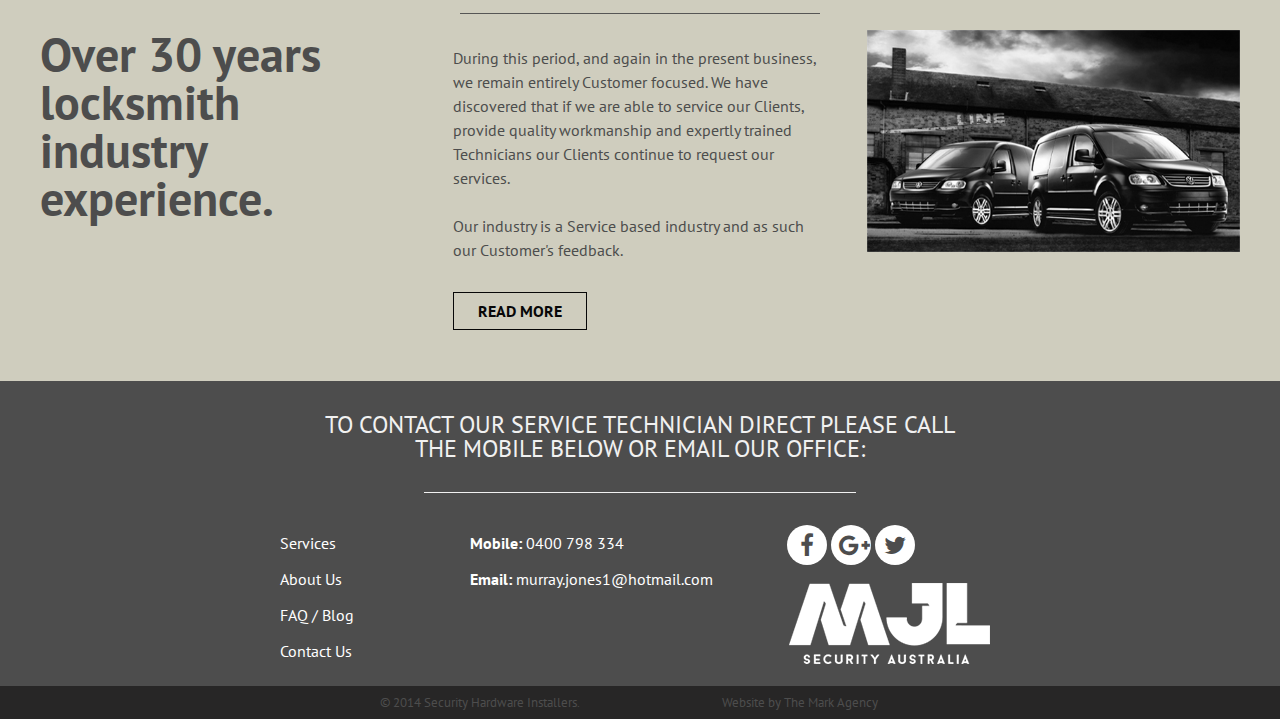
==== commit ce333041: "fix" ====
--- a/index.html
+++ b/index.html
@@ -139,12 +139,11 @@
 								<i class="fa fa-chevron-down"></i>
 							</div>
 						</div>
-						<div class="conten-toggle">
+						<div class="conten-toggle expander-services">
 							Lorem ipsum dolor sit amet, consectetur adipisicing elit, sed do eiusmod tempor incididunt ut labore et dolore magna aliqua. Ut enim ad minim veniam, quis nostrud exercitation ullamco laboris nisi ut aliquip ex ea commodo consequat. Duis aute irure dolor in reprehenderit in voluptate velit esse cillum dolore eu fugiat nulla pariatur. Excepteur sint occaecat cupidatat non proident, sunt in culpa qui officia deserunt mollit anim id est laborum. <br><br>
 
 Sed ut perspiciatis unde omnis iste natus error sit voluptatem accusantium doloremque laudantium, totam rem aperiam, eaque ipsa quae ab illo inventore veritatis et quasi architecto beatae vitae dicta sunt explicabo. Nemo enim ipsam voluptatem quia voluptas sit aspernatur aut odit aut fugit, sed quia consequuntur magni dolores eos qui ratione voluptatem sequi nesciunt. Neque porro quisquam est, qui dolorem ipsum quia dolor sit amet, consectetur, adipisci velit, sed quia non numquam eius modi tempora incidunt ut labore et dolore magnam aliquam quaerat voluptatem. <br>
 <br>
-<div class="visible-xs"><a class="btn btn-outline" href="#">Read More</a></div>
 						</div>
 					</div>
 				</div>
@@ -162,12 +161,11 @@
 								<i class="fa fa-chevron-down"></i>
 							</div>
 						</div>
-						<div class="conten-toggle">
+						<div class="conten-toggle expander-services">
 							Lorem ipsum dolor sit amet, consectetur adipisicing elit, sed do eiusmod tempor incididunt ut labore et dolore magna aliqua. Ut enim ad minim veniam, quis nostrud exercitation ullamco laboris nisi ut aliquip ex ea commodo consequat. Duis aute irure dolor in reprehenderit in voluptate velit esse cillum dolore eu fugiat nulla pariatur. Excepteur sint occaecat cupidatat non proident, sunt in culpa qui officia deserunt mollit anim id est laborum. <br><br>
 
 Sed ut perspiciatis unde omnis iste natus error sit voluptatem accusantium doloremque laudantium, totam rem aperiam, eaque ipsa quae ab illo inventore veritatis et quasi architecto beatae vitae dicta sunt explicabo. Nemo enim ipsam voluptatem quia voluptas sit aspernatur aut odit aut fugit, sed quia consequuntur magni dolores eos qui ratione voluptatem sequi nesciunt. Neque porro quisquam est, qui dolorem ipsum quia dolor sit amet, consectetur, adipisci velit, sed quia non numquam eius modi tempora incidunt ut labore et dolore magnam aliquam quaerat voluptatem. <br>
 						<br>
-						<div class="visible-xs"><a class="btn btn-outline" href="#">Read More</a></div>
 						</div>
 					</div>
 				</div>
@@ -185,12 +183,11 @@
 								<i class="fa fa-chevron-down"></i>
 							</div>
 						</div>
-						<div class="conten-toggle">
+						<div class="conten-toggle expander-services">
 							Lorem ipsum dolor sit amet, consectetur adipisicing elit, sed do eiusmod tempor incididunt ut labore et dolore magna aliqua. Ut enim ad minim veniam, quis nostrud exercitation ullamco laboris nisi ut aliquip ex ea commodo consequat. Duis aute irure dolor in reprehenderit in voluptate velit esse cillum dolore eu fugiat nulla pariatur. Excepteur sint occaecat cupidatat non proident, sunt in culpa qui officia deserunt mollit anim id est laborum. <br><br>
 
 Sed ut perspiciatis unde omnis iste natus error sit voluptatem accusantium doloremque laudantium, totam rem aperiam, eaque ipsa quae ab illo inventore veritatis et quasi architecto beatae vitae dicta sunt explicabo. Nemo enim ipsam voluptatem quia voluptas sit aspernatur aut odit aut fugit, sed quia consequuntur magni dolores eos qui ratione voluptatem sequi nesciunt. Neque porro quisquam est, qui dolorem ipsum quia dolor sit amet, consectetur, adipisci velit, sed quia non numquam eius modi tempora incidunt ut labore et dolore magnam aliquam quaerat voluptatem. <br>
 <br>
-<div class="visible-xs"><a class="btn btn-outline" href="#">Read More</a></div>
 						</div>
 					</div>
 				</div>
@@ -208,12 +205,11 @@
 								<i class="fa fa-chevron-down"></i>
 							</div>
 						</div>
-						<div class="conten-toggle">
+						<div class="conten-toggle expander-services">
 							Lorem ipsum dolor sit amet, consectetur adipisicing elit, sed do eiusmod tempor incididunt ut labore et dolore magna aliqua. Ut enim ad minim veniam, quis nostrud exercitation ullamco laboris nisi ut aliquip ex ea commodo consequat. Duis aute irure dolor in reprehenderit in voluptate velit esse cillum dolore eu fugiat nulla pariatur. Excepteur sint occaecat cupidatat non proident, sunt in culpa qui officia deserunt mollit anim id est laborum. <br><br>
 
 Sed ut perspiciatis unde omnis iste natus error sit voluptatem accusantium doloremque laudantium, totam rem aperiam, eaque ipsa quae ab illo inventore veritatis et quasi architecto beatae vitae dicta sunt explicabo. Nemo enim ipsam voluptatem quia voluptas sit aspernatur aut odit aut fugit, sed quia consequuntur magni dolores eos qui ratione voluptatem sequi nesciunt. Neque porro quisquam est, qui dolorem ipsum quia dolor sit amet, consectetur, adipisci velit, sed quia non numquam eius modi tempora incidunt ut labore et dolore magnam aliquam quaerat voluptatem. <br>
 <br>
-<div class="visible-xs"><a class="btn btn-outline" href="#">Read More</a></div>
 						</div>
 					</div>
 				</div>
@@ -376,6 +372,7 @@
 <script src="js/jquery-2.1.3.min.js"></script>
 <script src="js/responsiveslides.js"></script>
 <script src="js/jquery.parallax-scroll.js"></script>
+<script src="js/jquery.expander.min.js"></script>
 <script src="js/main.js"></script>
 </body>
 </html>--- a/css/style.css
+++ b/css/style.css
@@ -204,12 +204,33 @@
 .read-less .more-link,
 .read-less .less-link {
   padding: 0.5rem 1.5rem;
-  display: inline-block;
   text-transform: uppercase;
   font-size: 1rem;
   font-weight: 700;
   text-decoration: none;
   color: #070707;
+  line-height: 50px;
+}
+
+
+.read-more .more-link
+ {
+  display: block;
+  width: 78px;
+  padding: 0.5rem 1.5rem;
+  text-transform: uppercase;
+  font-size: 1rem;
+  font-weight: 700;
+  text-decoration: none;
+  color: #070707;
+  line-height: 16px;
+  margin-top: 20px;
+}
+.container-service  .read-more .more-link,
+.container-service  .read-more .less-link,
+.container-service  .read-less .more-link,
+.container-service  .read-less .less-link {
+  display: inline-block;
 }
 
 /* line 11, ../sass/_button.scss */
@@ -230,16 +251,16 @@
 }
 
 /* line 20, ../sass/_button.scss */
-.read-more,
-.read-less {
+.container-service .read-more,
+.container-service .read-less {
   display: inline !important;
   margin-top: 1rem;
 }
 /* line 24, ../sass/_button.scss */
-.read-more .more-link,
-.read-more .less-link,
-.read-less .more-link,
-.read-less .less-link {
+.container-service .read-more .more-link,
+.container-service .read-more .less-link,
+.container-service .read-less .more-link,
+.container-service .read-less .less-link {
   margin-right: 0.5rem;
   display: none;
 }
@@ -1198,12 +1219,12 @@
 /* line 176, ../sass/page/_homepage.scss */
 .home-block .block-house .block-element:hover .house-element {
   border-color: #cfcdbe;
-  color: #cfcdbe;
+  color: gray;
   transform: scale(1.1);
 }
 /* line 184, ../sass/page/_homepage.scss */
 .home-block .block-house .block-element:hover .txt-title {
-  color: #cfcdbe;
+  color: gray;
 }
 /* line 188, ../sass/page/_homepage.scss */
 .home-block .block-house .block-element + .block-element {
@@ -1651,7 +1672,17 @@
   margin-right: 1rem;
 }
 @media (min-width: 1px) and (max-width: 760px) {
-  /* line 71, ../sass/page/_service.scss */
+  /* line 68, ../sass/page/_service.scss */
+  .button-read .btn, .button-read .read-more .more-link, .read-more .button-read .more-link,
+  .button-read .read-more .less-link,
+  .read-more .button-read .less-link,
+  .button-read .read-less .more-link,
+  .read-less .button-read .more-link,
+  .button-read .read-less .less-link,
+  .read-less .button-read .less-link {
+    margin-right: 0;
+  }
+  /* line 72, ../sass/page/_service.scss */
   .button-read .btn + .btn, .button-read .read-more .more-link + .btn, .read-more .button-read .more-link + .btn,
   .button-read .read-more .less-link + .btn,
   .read-more .button-read .less-link + .btn,
@@ -1683,7 +1714,7 @@
   }
 }
 
-/* line 78, ../sass/page/_service.scss */
+/* line 79, ../sass/page/_service.scss */
 .block-service1 {
   background: #fff url("../images/bg-service1.png") no-repeat right center;
   background-size: auto 100%;
@@ -1691,21 +1722,21 @@
   position: relative;
 }
 @media (min-width: 761px) and (max-width: 991px) {
-  /* line 78, ../sass/page/_service.scss */
+  /* line 79, ../sass/page/_service.scss */
   .block-service1 {
     background: #fff;
   }
 }
 
 @media (min-width: 1px) and (max-width: 760px) {
-  /* line 78, ../sass/page/_service.scss */
+  /* line 79, ../sass/page/_service.scss */
   .block-service1 {
     background: none;
     padding-bottom: 0;
   }
 }
 
-/* line 91, ../sass/page/_service.scss */
+/* line 92, ../sass/page/_service.scss */
 .block-service2 {
   background: #f1f1f1 url("../images/bg-service2.png") no-repeat right center;
   background-size: auto 100%;
@@ -1713,21 +1744,21 @@
   position: relative;
 }
 @media (min-width: 761px) and (max-width: 991px) {
-  /* line 91, ../sass/page/_service.scss */
+  /* line 92, ../sass/page/_service.scss */
   .block-service2 {
     background: #f1f1f1;
   }
 }
 
 @media (min-width: 1px) and (max-width: 760px) {
-  /* line 91, ../sass/page/_service.scss */
+  /* line 92, ../sass/page/_service.scss */
   .block-service2 {
     background: #f1f1f1;
     padding-bottom: 0;
   }
 }
 
-/* line 105, ../sass/page/_service.scss */
+/* line 106, ../sass/page/_service.scss */
 .block-service3 {
   background: #e6e5e5 url("../images/bg-service3.png") no-repeat right center;
   background-size: auto 100%;
@@ -1735,14 +1766,14 @@
   position: relative;
 }
 @media (min-width: 761px) and (max-width: 991px) {
-  /* line 105, ../sass/page/_service.scss */
+  /* line 106, ../sass/page/_service.scss */
   .block-service3 {
     background: #e6e5e5;
   }
 }
 
 @media (min-width: 1px) and (max-width: 760px) {
-  /* line 105, ../sass/page/_service.scss */
+  /* line 106, ../sass/page/_service.scss */
   .block-service3 {
     background: #e6e5e5;
     padding-bottom: 0;
@@ -1850,7 +1881,7 @@
 .header-mobile {
   color: #fff;
   float: left;
-  padding-top: 15px;
+  padding-top: 5px;
   padding-left: 20px;
 }
 /* line 7, ../sass/page/_mobile.scss */
@@ -1890,38 +1921,44 @@
 }
 
 @media (min-width: 1px) and (max-width: 760px) {
-  /* line 41, ../sass/page/_mobile.scss */
+  /* line 42, ../sass/page/_mobile.scss */
+  .service-page .block-toggle .dis-block {
+    padding-left: 0;
+    padding-right: 0;
+  }
+
+  /* line 48, ../sass/page/_mobile.scss */
   .banner-page {
     overflow: hidden;
   }
-  /* line 43, ../sass/page/_mobile.scss */
+  /* line 50, ../sass/page/_mobile.scss */
   .banner-page .respon-img {
     max-width: none;
     width: auto;
     max-height: 200px;
   }
 
-  /* line 55, ../sass/page/_mobile.scss */
+  /* line 62, ../sass/page/_mobile.scss */
   .block-header .container {
     margin-left: -20px;
     margin-right: -20px;
   }
 
-  /* line 62, ../sass/page/_mobile.scss */
+  /* line 69, ../sass/page/_mobile.scss */
   .rslides li img {
     height: 200px;
     width: auto;
     text-align: center;
   }
 
-  /* line 72, ../sass/page/_mobile.scss */
+  /* line 79, ../sass/page/_mobile.scss */
   .block-toggle .icon-four {
     font-size: 4rem;
     color: #4d4d4d;
     float: left;
     margin-right: 10px;
   }
-  /* line 78, ../sass/page/_mobile.scss */
+  /* line 85, ../sass/page/_mobile.scss */
   .block-toggle .txt-four-block {
     color: #4d4d4d;
     float: left;
@@ -1929,7 +1966,7 @@
     font-weight: 700;
     text-transform: uppercase;
   }
-  /* line 85, ../sass/page/_mobile.scss */
+  /* line 92, ../sass/page/_mobile.scss */
   .block-toggle .header-toggle {
     border-bottom: solid 1px #d2d1c3;
     padding-bottom: 20px;
@@ -1940,12 +1977,12 @@
     position: relative;
     cursor: pointer;
   }
-  /* line 94, ../sass/page/_mobile.scss */
+  /* line 101, ../sass/page/_mobile.scss */
   .block-toggle .header-toggle hr {
     height: 0;
     margin: 0;
   }
-  /* line 98, ../sass/page/_mobile.scss */
+  /* line 105, ../sass/page/_mobile.scss */
   .block-toggle .header-toggle .arrown-mobile {
     font-size: 22px;
     position: absolute;
@@ -1953,29 +1990,29 @@
     top: 20px;
     display: block;
   }
-  /* line 106, ../sass/page/_mobile.scss */
+  /* line 113, ../sass/page/_mobile.scss */
   .block-toggle .conten-toggle {
     padding: 20px;
     display: none;
     background: #fff;
-    margin-left: -1rem;
-    margin-right: -1rem;
-  }
-  /* line 114, ../sass/page/_mobile.scss */
+    margin-left: -1.3rem;
+    margin-right: -1.3rem;
+  }
+  /* line 121, ../sass/page/_mobile.scss */
   .block-toggle .dis-block {
     display: block;
   }
 
-  /* line 120, ../sass/page/_mobile.scss */
+  /* line 127, ../sass/page/_mobile.scss */
   .form-contact-mobile .header-toggle {
     background: #cfcdbe;
   }
 
-  /* line 126, ../sass/page/_mobile.scss */
+  /* line 133, ../sass/page/_mobile.scss */
   .title-mobile {
     margin-top: 1rem;
   }
-  /* line 128, ../sass/page/_mobile.scss */
+  /* line 135, ../sass/page/_mobile.scss */
   .title-mobile i {
     font-size: 60px;
     display: inline-block;
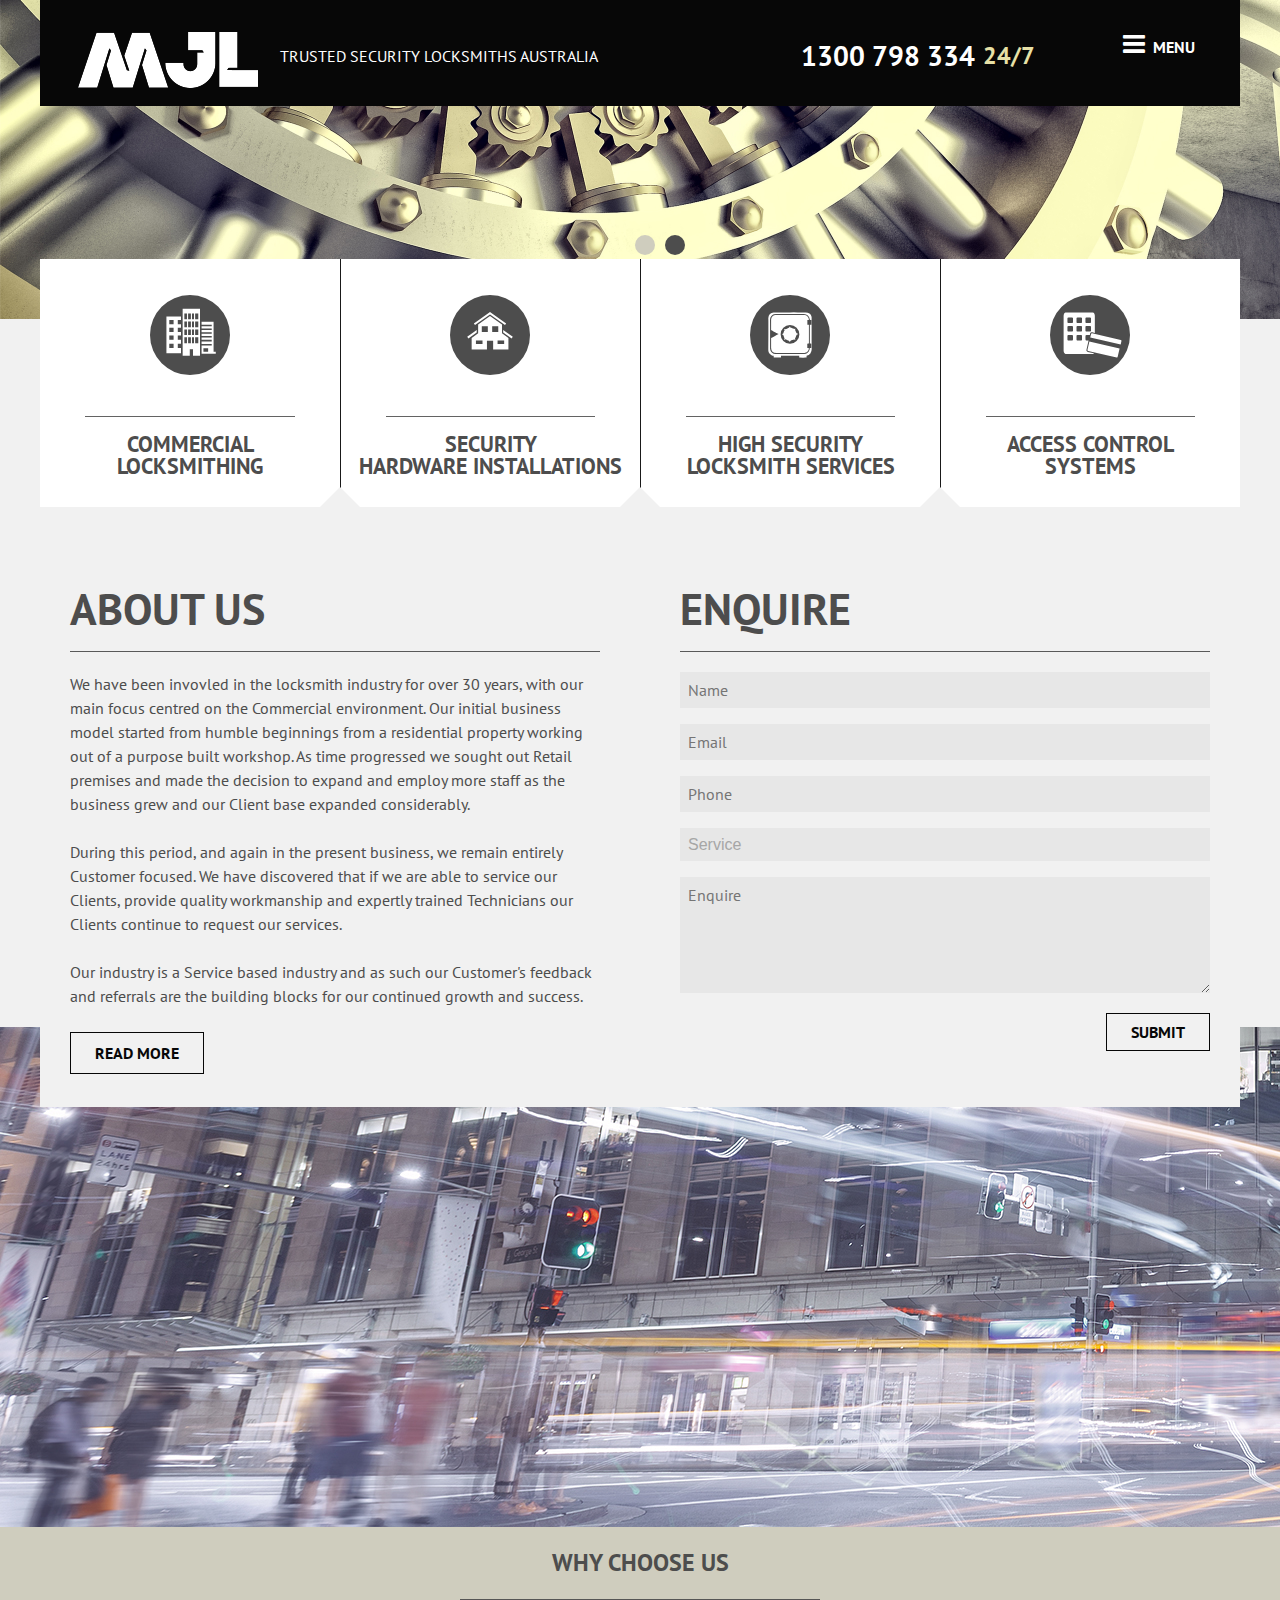
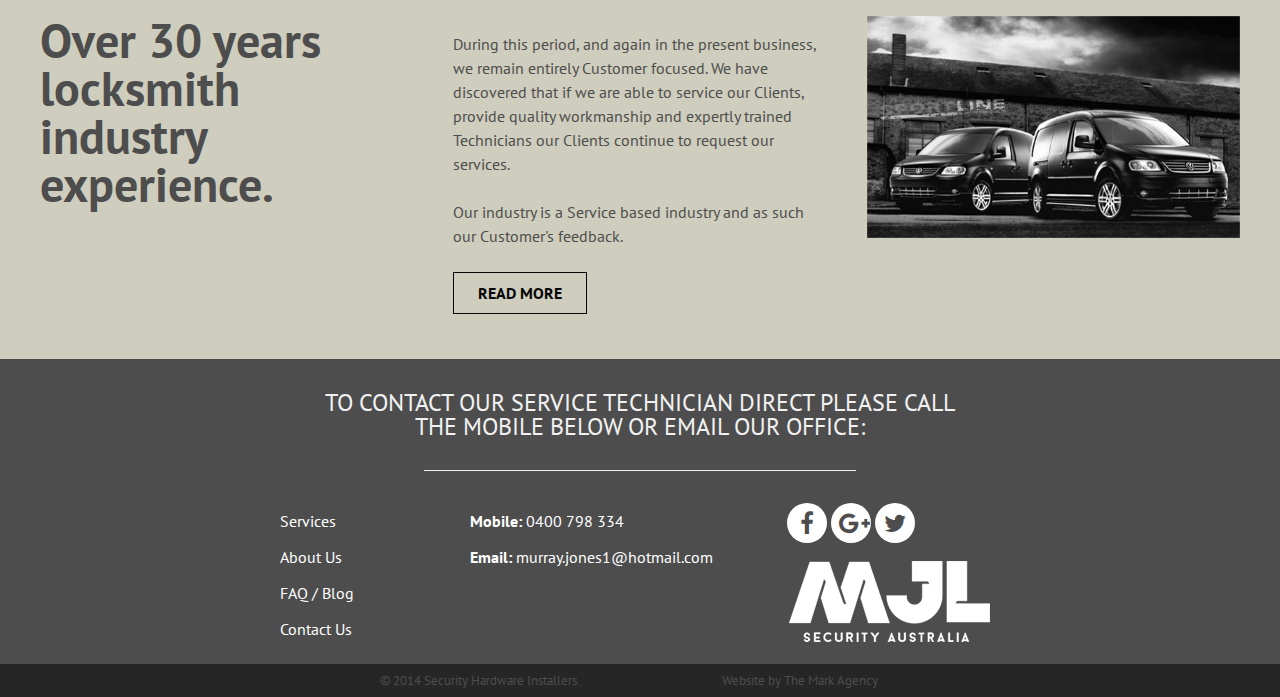
==== commit eef6cc47: "update file overrive css and fix bug" ====
--- a/index.html
+++ b/index.html
@@ -10,6 +10,7 @@
 <meta name="viewport" content="width=device-width, initial-scale=1, maximum-scale=1, user-scalable=no">
 <title>Home page</title>
 <link href="css/style.css" rel="stylesheet" />
+<link href="css/overrive.css" rel="stylesheet" />
 <link href="css/slideshow.css" rel="stylesheet" />
 <link href="css/animate.css" rel="stylesheet" />
 <link href='https://fonts.googleapis.com/css?family=PT+Sans:400,700' rel='stylesheet' type='text/css'>
--- a/css/style.css
+++ b/css/style.css
@@ -204,17 +204,47 @@
 .read-less .more-link,
 .read-less .less-link {
   padding: 0.5rem 1.5rem;
+  display: inline-block;
   text-transform: uppercase;
   font-size: 1rem;
   font-weight: 700;
   text-decoration: none;
   color: #070707;
-  line-height: 50px;
-}
-
-
-.read-more .more-link
- {
+}
+
+/* line 11, ../sass/_button.scss */
+.btn-outline, .read-more .more-link,
+.read-more .less-link,
+.read-less .more-link,
+.read-less .less-link {
+  border: solid 1px #070707;
+}
+/* line 13, ../sass/_button.scss */
+.btn-outline:hover, .read-more .more-link:hover,
+.read-more .less-link:hover,
+.read-less .more-link:hover,
+.read-less .less-link:hover {
+  background: #070707;
+  color: #fff;
+  border: solid 1px #070707;
+}
+
+/* line 20, ../sass/_button.scss */
+.read-more,
+.read-less {
+  display: inline;
+  margin-top: 1rem;
+}
+/* line 24, ../sass/_button.scss */
+.read-more .more-link,
+.read-more .less-link,
+.read-less .more-link,
+.read-less .less-link {
+  margin-right: 0.5rem;
+}
+
+/* line 33, ../sass/_button.scss */
+.read-more .more-link {
   display: block;
   width: 78px;
   padding: 0.5rem 1.5rem;
@@ -226,42 +256,20 @@
   line-height: 16px;
   margin-top: 20px;
 }
-.container-service  .read-more .more-link,
-.container-service  .read-more .less-link,
-.container-service  .read-less .more-link,
-.container-service  .read-less .less-link {
-  display: inline-block;
-}
-
-/* line 11, ../sass/_button.scss */
-.btn-outline, .read-more .more-link,
-.read-more .less-link,
-.read-less .more-link,
-.read-less .less-link {
-  border: solid 1px #070707;
-}
-/* line 13, ../sass/_button.scss */
-.btn-outline:hover, .read-more .more-link:hover,
-.read-more .less-link:hover,
-.read-less .more-link:hover,
-.read-less .less-link:hover {
-  background: #070707;
-  color: #fff;
-  border: solid 1px #070707;
-}
-
-/* line 20, ../sass/_button.scss */
-.container-service .read-more,
-.container-service .read-less {
-  display: inline !important;
-  margin-top: 1rem;
-}
-/* line 24, ../sass/_button.scss */
+
+/* line 46, ../sass/_button.scss */
 .container-service .read-more .more-link,
 .container-service .read-more .less-link,
 .container-service .read-less .more-link,
 .container-service .read-less .less-link {
-  margin-right: 0.5rem;
+  display: inline-block;
+}
+
+/* line 56, ../sass/_button.scss */
+.service-page .read-more .more-link,
+.service-page .read-more .less-link,
+.service-page .read-less .more-link,
+.service-page .read-less .less-link {
   display: none;
 }
 
@@ -1219,12 +1227,12 @@
 /* line 176, ../sass/page/_homepage.scss */
 .home-block .block-house .block-element:hover .house-element {
   border-color: #cfcdbe;
-  color: gray;
+  color: #cfcdbe;
   transform: scale(1.1);
 }
 /* line 184, ../sass/page/_homepage.scss */
 .home-block .block-house .block-element:hover .txt-title {
-  color: gray;
+  color: #cfcdbe;
 }
 /* line 188, ../sass/page/_homepage.scss */
 .home-block .block-house .block-element + .block-element {
@@ -1720,6 +1728,10 @@
   background-size: auto 100%;
   padding-bottom: 1rem;
   position: relative;
+  transition: all 2s ease;
+  -webkit-transition: all 2s ease;
+  -o-transition: all 2s ease;
+  -moz-transition: all 2s ease;
 }
 @media (min-width: 761px) and (max-width: 991px) {
   /* line 79, ../sass/page/_service.scss */
@@ -1736,44 +1748,52 @@
   }
 }
 
-/* line 92, ../sass/page/_service.scss */
+/* line 96, ../sass/page/_service.scss */
 .block-service2 {
   background: #f1f1f1 url("../images/bg-service2.png") no-repeat right center;
   background-size: auto 100%;
   padding-bottom: 1rem;
   position: relative;
+  -moz-transition: all 3s ease;
+  -o-transition: all 3s ease;
+  -webkit-transition: all 3s ease;
+  transition: all 3s ease;
 }
 @media (min-width: 761px) and (max-width: 991px) {
-  /* line 92, ../sass/page/_service.scss */
+  /* line 96, ../sass/page/_service.scss */
   .block-service2 {
     background: #f1f1f1;
   }
 }
 
 @media (min-width: 1px) and (max-width: 760px) {
-  /* line 92, ../sass/page/_service.scss */
+  /* line 96, ../sass/page/_service.scss */
   .block-service2 {
     background: #f1f1f1;
     padding-bottom: 0;
   }
 }
 
-/* line 106, ../sass/page/_service.scss */
+/* line 111, ../sass/page/_service.scss */
 .block-service3 {
   background: #e6e5e5 url("../images/bg-service3.png") no-repeat right center;
   background-size: auto 100%;
   padding-bottom: 1rem;
   position: relative;
+  -moz-transition: all 3s ease;
+  -o-transition: all 3s ease;
+  -webkit-transition: all 3s ease;
+  transition: all 3s ease;
 }
 @media (min-width: 761px) and (max-width: 991px) {
-  /* line 106, ../sass/page/_service.scss */
+  /* line 111, ../sass/page/_service.scss */
   .block-service3 {
     background: #e6e5e5;
   }
 }
 
 @media (min-width: 1px) and (max-width: 760px) {
-  /* line 106, ../sass/page/_service.scss */
+  /* line 111, ../sass/page/_service.scss */
   .block-service3 {
     background: #e6e5e5;
     padding-bottom: 0;
@@ -2019,4 +2039,12 @@
     vertical-align: middle;
     margin-right: 10px;
   }
-}
+
+  /* line 145, ../sass/page/_mobile.scss */
+  .service-page .read-more .more-link,
+  .service-page .read-more .less-link,
+  .service-page .read-less .more-link,
+  .service-page .read-less .less-link {
+    display: none;
+  }
+}
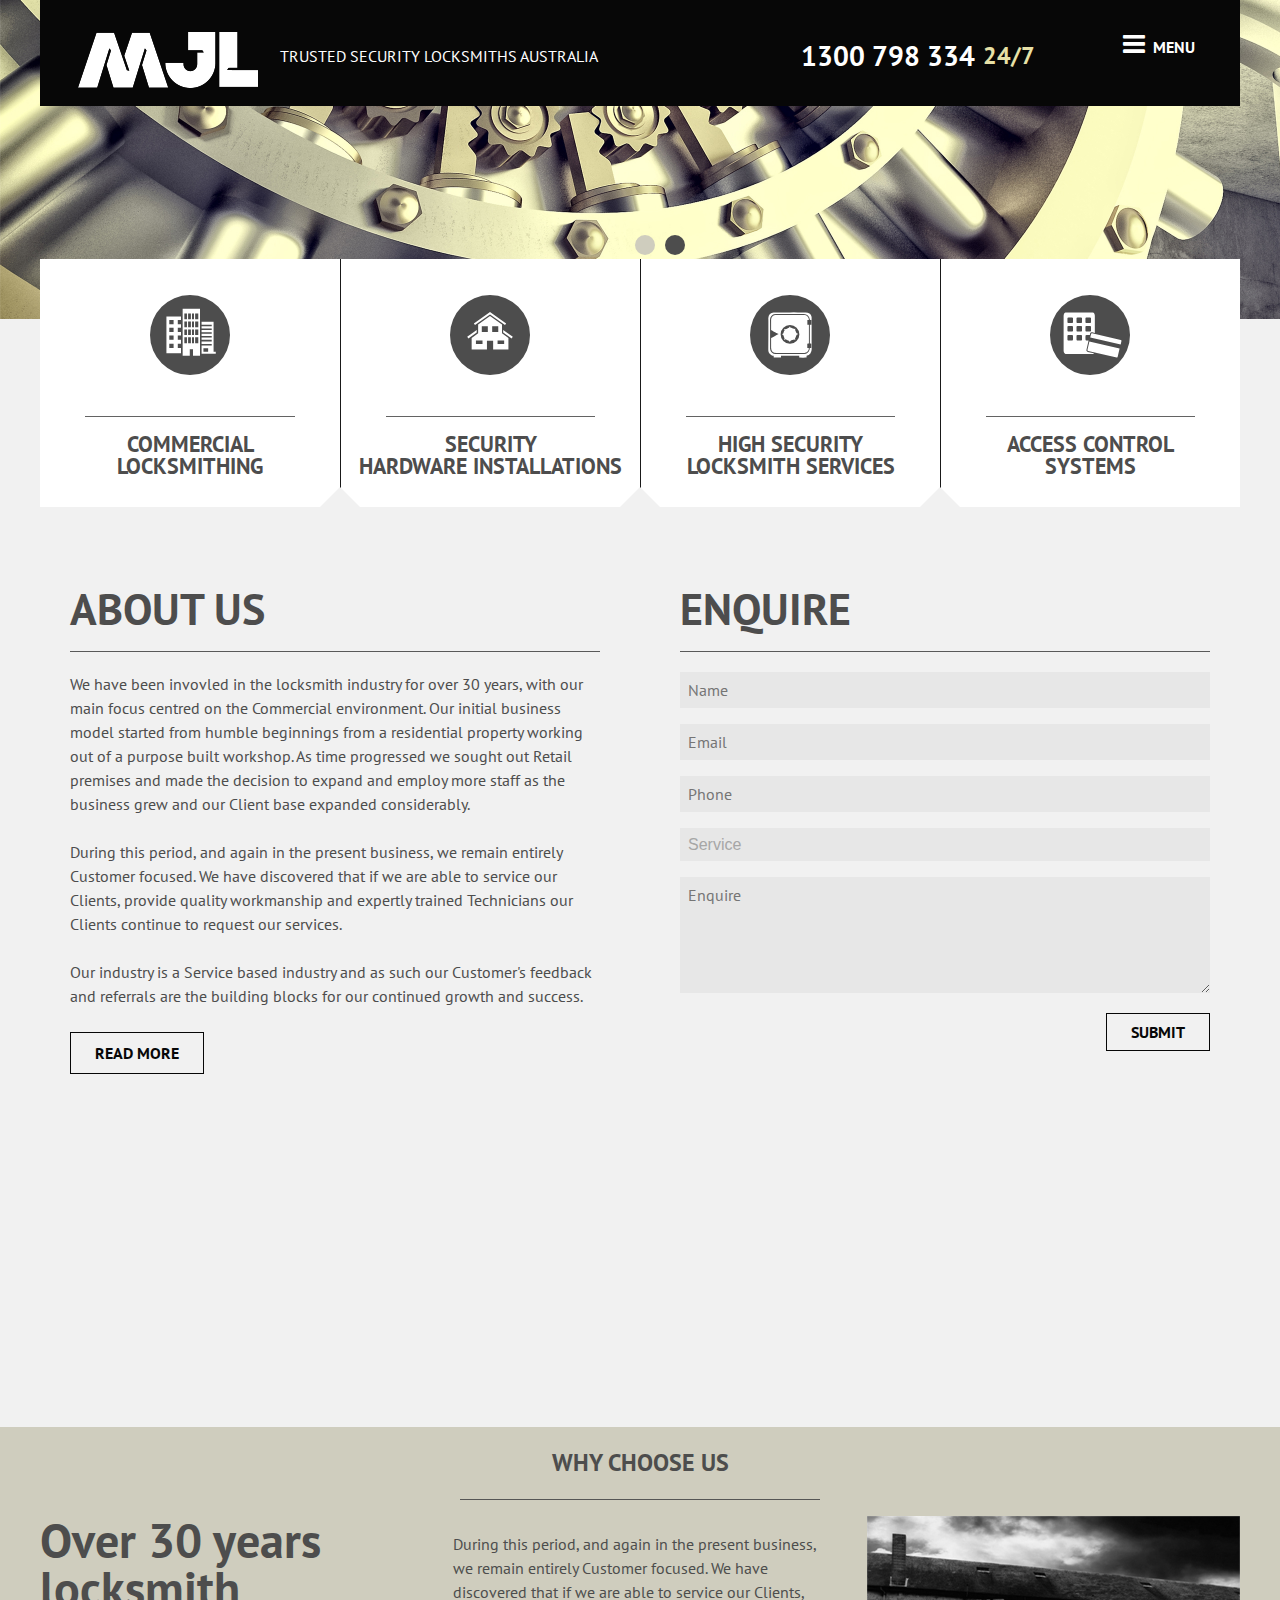
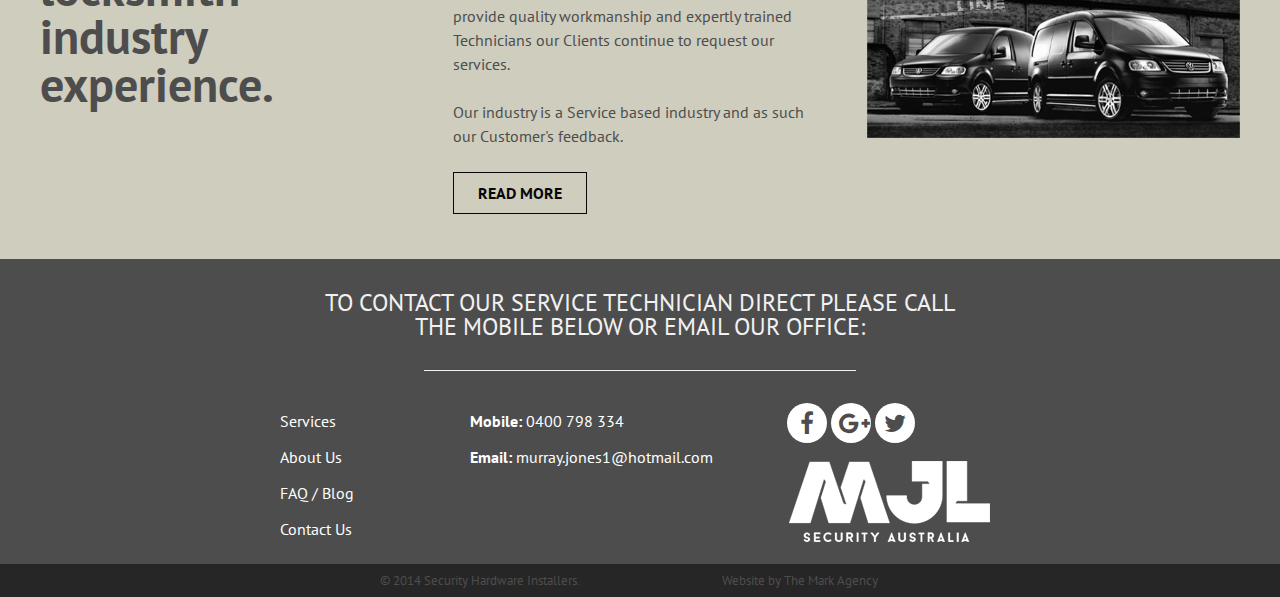
==== commit c708dec1: "update fix parallax" ====
--- a/index.html
+++ b/index.html
@@ -284,9 +284,10 @@
 					</div>
 				</div>
 			</div>
-			<div class="parallax-content">
-				<img data-parallax='{"y": 300}' src="images/parallax.jpg"/></img>
-			</div>
+			<section>
+				<div class="parallax bgparallax"></div>
+			</section>
+
 			<div class="bg-lighter">
 				<div class="container">
 					<div class="txt-header">
@@ -372,7 +373,6 @@
 	
 <script src="js/jquery-2.1.3.min.js"></script>
 <script src="js/responsiveslides.js"></script>
-<script src="js/jquery.parallax-scroll.js"></script>
 <script src="js/jquery.expander.min.js"></script>
 <script src="js/main.js"></script>
 </body>
--- a/css/style.css
+++ b/css/style.css
@@ -257,7 +257,7 @@
   margin-top: 20px;
 }
 
-/* line 46, ../sass/_button.scss */
+/* line 45, ../sass/_button.scss */
 .container-service .read-more .more-link,
 .container-service .read-more .less-link,
 .container-service .read-less .more-link,
@@ -269,7 +269,11 @@
 .service-page .read-more .more-link,
 .service-page .read-more .less-link,
 .service-page .read-less .more-link,
-.service-page .read-less .less-link {
+.service-page .read-less .less-link,
+.blog-page .read-more .more-link,
+.blog-page .read-more .less-link,
+.blog-page .read-less .more-link,
+.blog-page .read-less .less-link {
   display: none;
 }
 
@@ -1588,6 +1592,31 @@
   width: auto;
   overflow: hidden;
   text-align: center;
+}
+
+/* line 467, ../sass/page/_homepage.scss */
+.bgparallax {
+  background: url("../images/parallax.jpg");
+}
+
+/* line 471, ../sass/page/_homepage.scss */
+.parallax {
+  background-position-x: 50% !important;
+  background-position-y: 0;
+  -webkit-background-size: cover;
+  -moz-background-size: cover;
+  -o-background-size: cover;
+  background-size: cover;
+  background-attachment: fixed;
+  min-height: 400px;
+  position: relative;
+}
+@media (min-width: 1px) and (max-width: 760px) {
+  /* line 471, ../sass/page/_homepage.scss */
+  .parallax {
+    min-height: 300px;
+    background-attachment: local;
+  }
 }
 
 /* line 2, ../sass/page/_service.scss */
